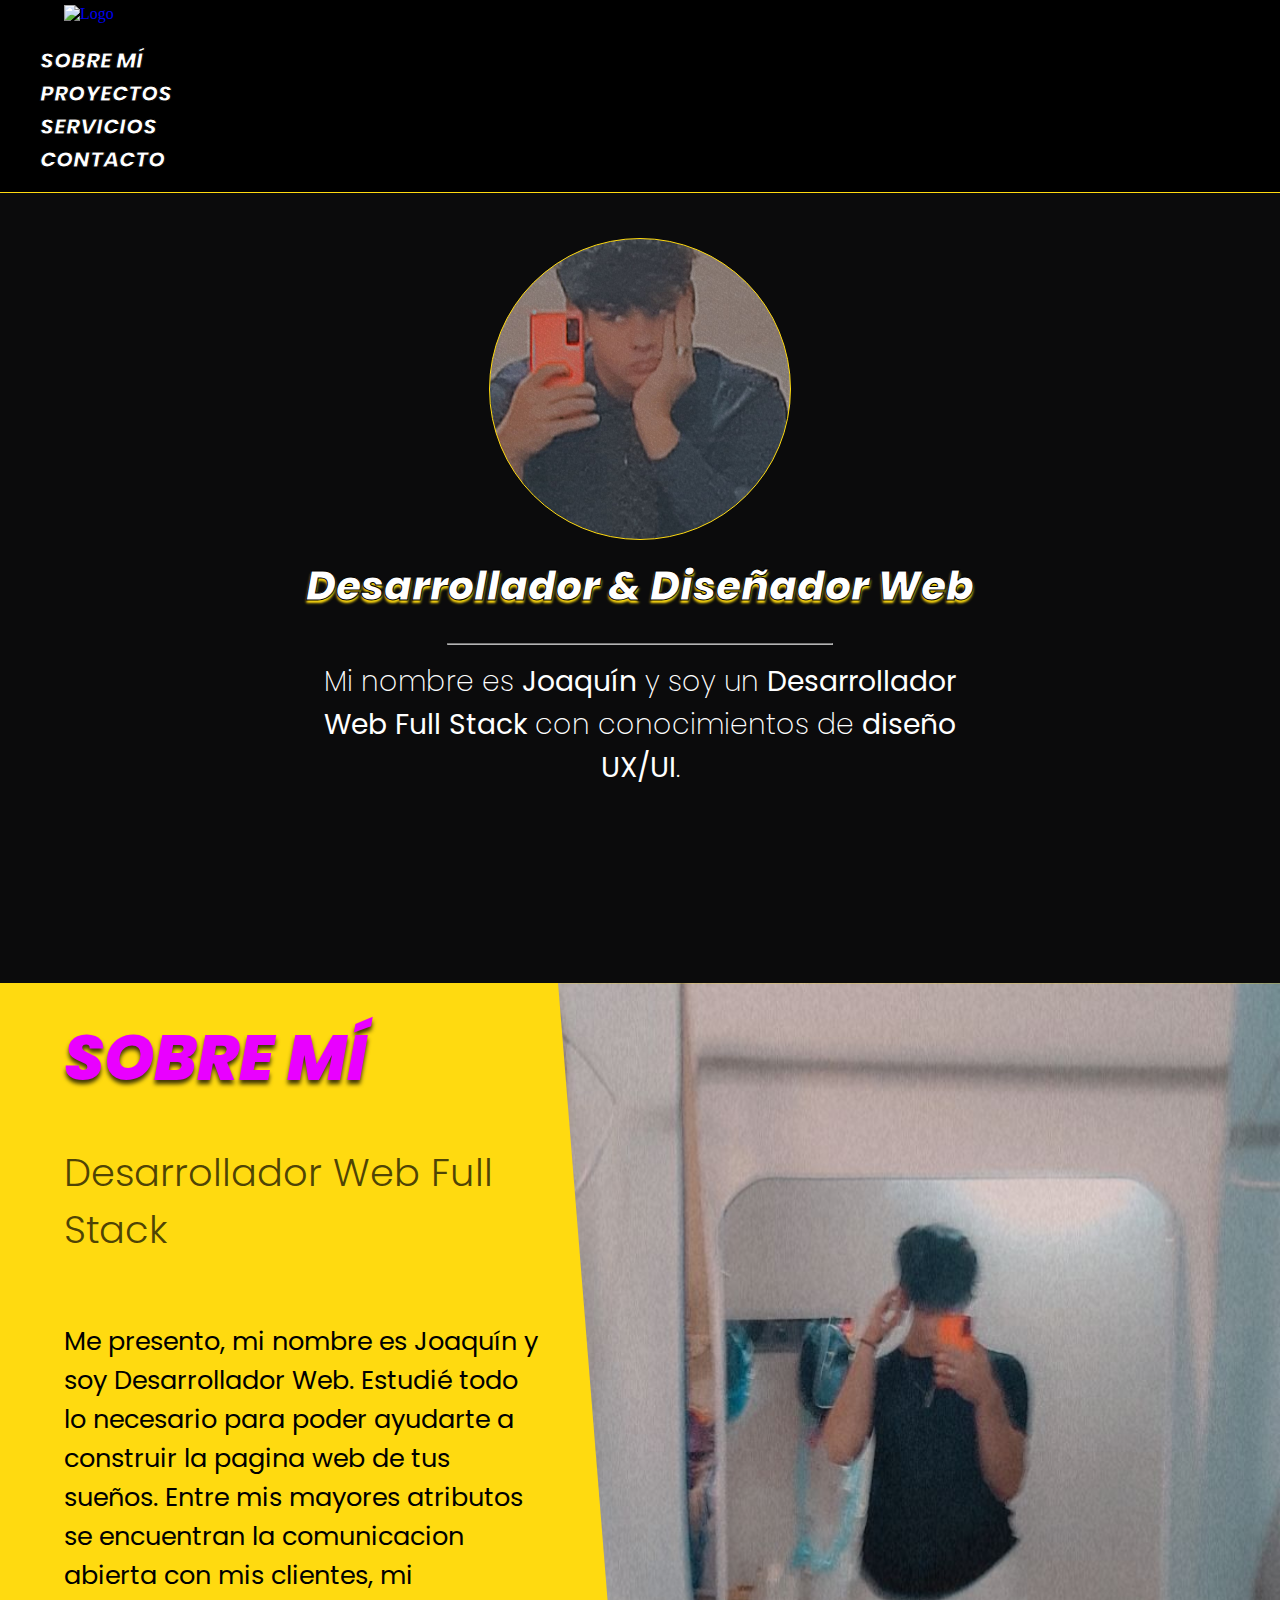
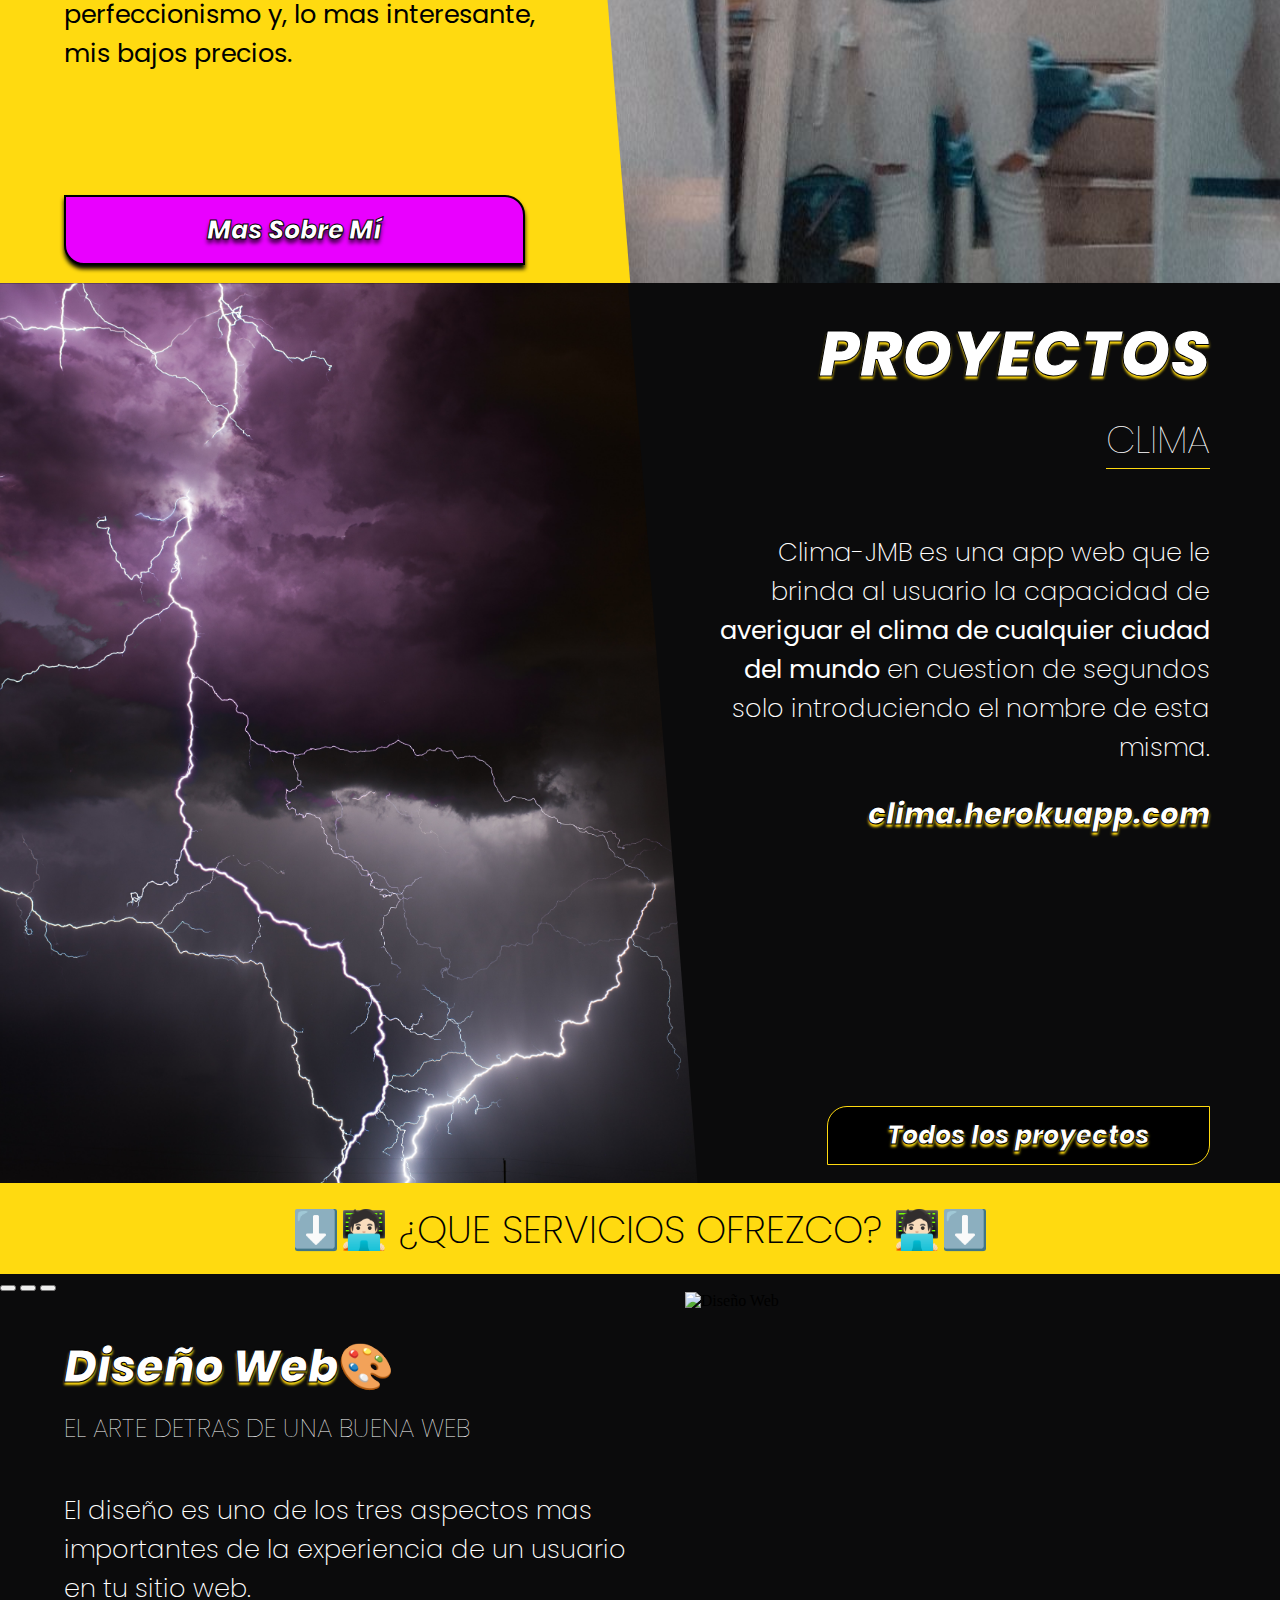
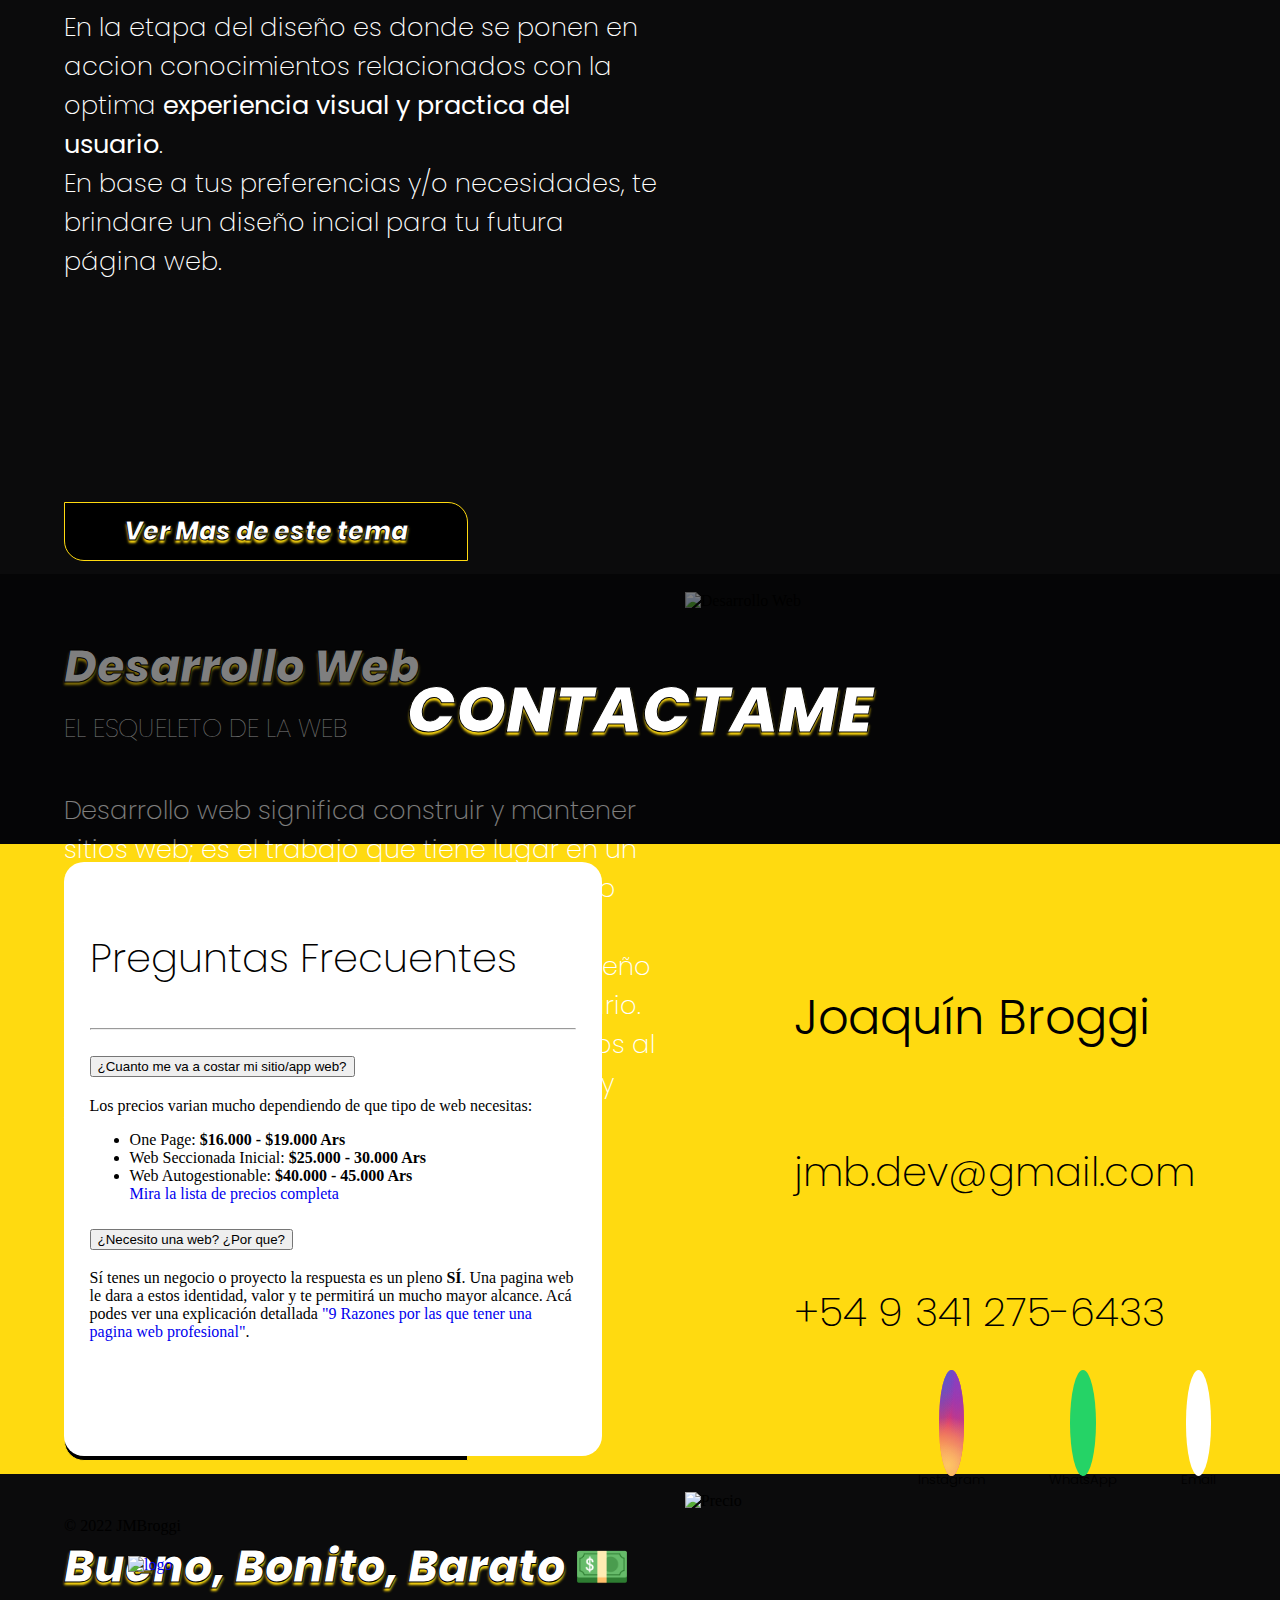
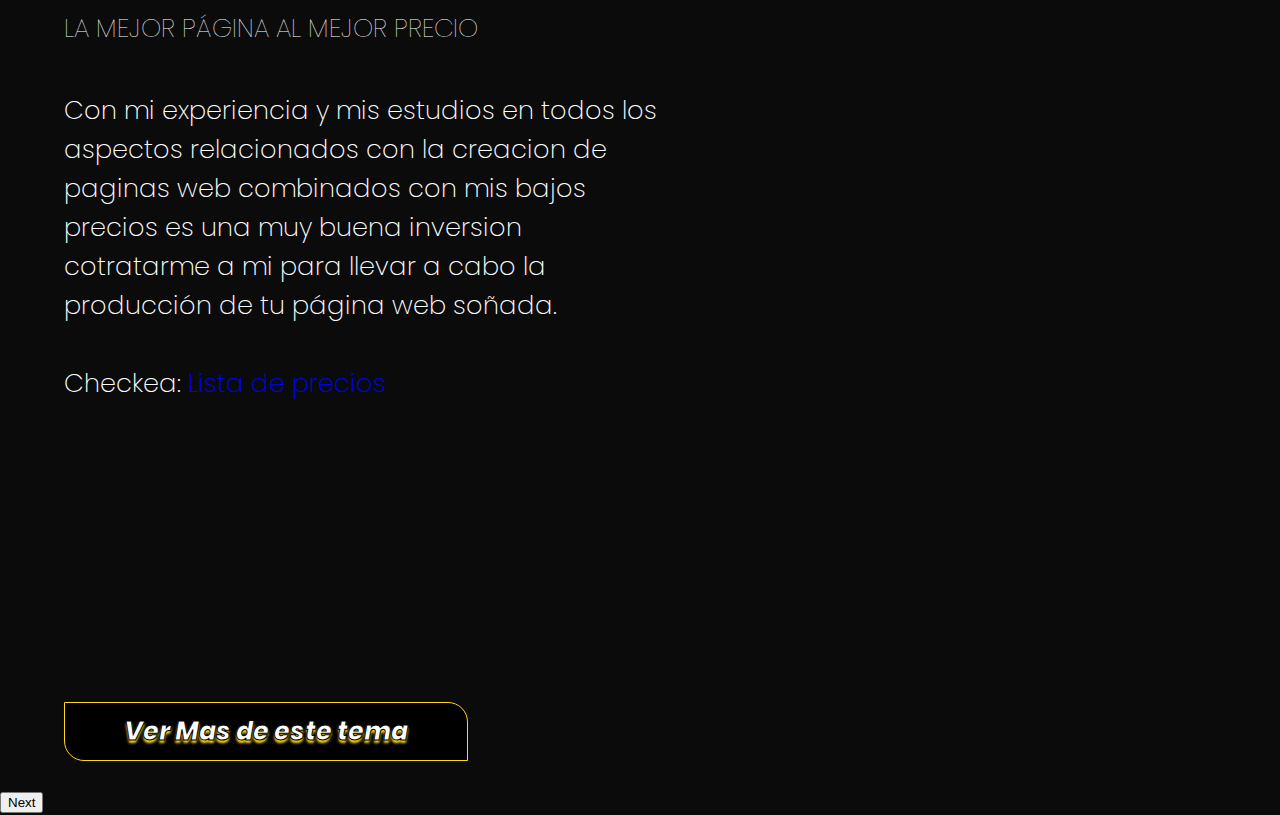
==== index.html @ 6e9c2fb8 "seo optimization" ====
<!DOCTYPE html>
<html lang="en">
  <head>
    <meta charset="UTF-8" />
    
    <meta name="robots" content="index"/>
    <meta name="keywords" content="Desarrollo Web sitios web
    pagina web
    paginas web
    crear pagina web
    diseño de paginas web
    crear sitio web
    creacion de paginas web
    diseño paginas web
    paginas de internet
    paginas para crear paginas web
    desarrollo de paginas web
    crear web
    pagina de internet
    paginas de diseño
    crear pagina
    diseño de sitios web
    pagina web html
    sitios de internet
    un sitio web
    creacion pagina web
    diseño de paginas
    desarrollo paginas web
    sitios para crear paginas web
    crear pagina web html
    un sitio
    el sitio web
    pagina internet
    pagina web y sitio web
    desarrollo de sitios web
    una pagina web
    la pagina web
    crear una pagina web desde cero
    creacion de sitios web
    es un sitio web
    empresas de paginas web
    crear pagina web online
    diseños para paginas web
    crear pagina html
    una pagina web es
    sitio de web
    crear pagina de internet
    internet y sitios web
    diseño sitio web
    paginas web para empresas
    los sitios web
    paginas en html
    un sitio web es
    web pagina
    paginas internet
    paginas de web
    creación pagina web
    empresas paginas web
    desarrollo de una pagina web
    pagina web desde cero
    paginas web online
    paginas web de diseño
    diseños para paginas
    html de una pagina web
    paginas para diseñadores
    desarrollo sitios web
    empresas de creacion de paginas web
    sitios web de internet
    paginas de html
    creacion de paginas web html
    sitios de web
    creacion de web
    pagina web html y css
    empresas de diseño de paginas web
    diseño y desarrollo de paginas web
    paginas para diseñar paginas web
    pagina y sitio web
    su sitio web
    html para paginas web
    paginas web de marketing digital
    marketing pagina web
    aplicaciones para crear páginas web
    marketing digital pagina web
    pagina web marketing digital
    pagina web marketing
    diseño de paginas web y marketing digital
    paginas web de marketing
    paginas landing page
    paginas marketing digital
    crear pagina web html y css
    diseñar pagina web desde cero
    pagina responsive css
    paginas web marketing digital
    marketing digital paginas web
    formulario para pagina web
    paginas web marketing
    crear una pagina web en html y css desde cero
    formulario en pagina web
    marketing para paginas web
    pagina web de marketing digital
    crear pagina web desde 0
    paginas web css
    paginas web con css
    sitio web en html
    sitio web desde cero
    paginas web en html y css">
    <meta http-equiv="X-UA-Compatible" content="IE=edge" />
    <meta name="viewport" content="width=device-width, initial-scale=1.0" />
    <meta property="og:title" content="JMBroggi - Desarrollador y Diseñador Web"/>
    <meta property="og:description" content="Desarrollador y diseñador web. Paginas web de alta calidad a precios bajos."/>
    <meta name="description" content="Desarrollador y diseñador web. Paginas web de alta calidad a precios bajos."/>
    <meta name="author" content="Joaquín Broggi" />
    <meta name="theme-color" content="#000">
    <link
      href="https://cdn.jsdelivr.net/npm/bootstrap@5.0.2/dist/css/bootstrap.min.css"
      rel="stylesheet"
      integrity="sha384-EVSTQN3/azprG1Anm3QDgpJLIm9Nao0Yz1ztcQTwFspd3yD65VohhpuuCOmLASjC"
      crossorigin="anonymous"
    />
    <link rel="stylesheet" href="css/sobreMiflex.css" />
    <link rel="stylesheet" href="css/animaciones.css" />
    <link rel="preconnect" href="https://fonts.googleapis.com" />
    <link rel="preconnect" href="https://fonts.gstatic.com" crossorigin />
    <link
      href="https://fonts.googleapis.com/css2?family=Poppins:ital,wght@0,100;0,200;0,300;0,400;0,500;0,600;0,700;0,800;0,900;1,100;1,200;1,300;1,400;1,500;1,600;1,700;1,800;1,900&display=swap"
      rel="stylesheet"
    />
    <script
      src="https://kit.fontawesome.com/8d1318581d.js"
      crossorigin="anonymous"
    ></script>
    <title>JMBroggi - Desarrollo Web</title>
  </head>
  <body>
    <header class="desktop">
      <nav class="navbar navbar-expand-lg navbar-dark">
        <div class="container-fluid">
          <a class="" href="#"
            ><img src="img/text131.png" alt="Logo" class="logo" title="logo"
          /></a>
         
          <button class="navbar-btn mobile" type="button" data-bs-toggle="collapse" data-bs-target="#navbarNav" aria-controls="navbarNav" aria-expanded="false" aria-label="Toggle navigation">
            <i class="fa-solid fa-bars"></i>
          </button>
          <div class="collapse navbar-collapse" id="navbarNav">
            <ul class="navbar-nav me-5 mb-2 mb-lg-0 ms-auto">
              <li class="nav-item">
                <a class="nav-linkk actived me-4 sobreMi" aria-current="page" href="#"
                  >SOBRE MÍ</a
                >
              </li>
              <li class="nav-item">
                <a class="nav-linkk me-4 proyectos" aria-current="page" href="#"
                  >PROYECTOS</a
                >
              </li>
              <li class="nav-item">
                <a class="nav-linkk me-4 servicios" aria-current="page" href="#"
                  >SERVICIOS</a
                >
              </li>

              <li class="nav-item">
                <a class="nav-linkk contacto" aria-current="page" href="#">CONTACTO</a>
              </li>
            </ul>
          </div>
        </div>
      </nav>
    </header>


<!-- desktop binevenida -->
    <div class="bienvenida slide-in-blurred-bottom">
      <br /><br />
      <div class="foto"></div>

      <h1 class="h1">Desarrollador & Diseñador Web</h1>
      <hr class="lineaMedio" />

      <h3 class="subH1 h3">
        Mi nombre es <b>Joaquín</b> y soy un
        <b>Desarrollador Web Full Stack</b> con conocimientos de
        <b>diseño UX/UI</b>.
      </h3>
    </div>


    <!-- desktop sobre mi -->
    <div class="flex-container-1 desktop" id="sobreMi">
      <div class="txt">
        <h2 class="h1-b">SOBRE MÍ</h2>
        <h3 class="h3-b">Desarrollador Web Full Stack</h3>
        <p class="p-b">
          Me presento, mi nombre es Joaquín y soy Desarrollador Web. Estudié
          todo lo necesario para poder ayudarte a construir la pagina web de tus sueños. Entre mis mayores atributos se encuentran la comunicacion abierta con mis clientes, mi perfeccionismo y, lo mas interesante, mis
          bajos precios.
        </p>
        <br />
        <a href="https://www.instagram.com/p/Cg0atvpMXXlkr29cdZKlbWo1XlgBW55D_OvhP80/?hl=es" class="btn-a blink-1">Mas Sobre Mí</a>
      </div>
      <div class="recImg"></div>
    </div>


    <!-- mobile sobre mi -->
   <div class="main-flex-1-m sobreMi">
    <div class="flex-container-1-m mobile">
      
      <div class="texto">
        <h2 class="h1-b">SOBRE MÍ</h2>
      <h3 class="h3-b">Desarrollador Web Full Stack</h3>
      <p class="p-b-m">
        Me presento, mi nombre es Joaquin y soy Desarrollador Web. Estudié
        todo lo necesario para poder ayudarte a construir la pagina web de tus
        sueños. Entre mis mayores atributos se encuentran la comunicacion
        abierta con mis clientes, mi perfeccionismo y, lo mas interesante, mis bajos precios.
      </p>
      

      
      </div>
      <div class="cualidades-mobile">
        <div class="gift">
          <i class="fa-solid fa-trophy gift-icon"></i>
          <h5  class="h5-gift">ALTA <br> CALIDAD</h5>
        </div>
        <div class="gift">
          <i class="fa-solid fa-user-group gift-icon"></i>
          <h5  class="h5-gift">COMUNICACIÓN <br> ABIERTA</h5>
        </div>
        <div class="gift">
          <i class="fa-solid fa-dollar-sign gift-icon"></i>
          <h5 class="h5-gift">BAJOS <br> PRECIOS</h5>
        </div>
      
      </div>
      <br>
      <div class="flex-btn">
        <a href="https://www.instagram.com/p/Cg0atvpMXXlkr29cdZKlbWo1XlgBW55D_OvhP80/?hl=es" class="sobreMi-btn">VER MÁS</a>
      </div>
    
  </div>
   </div>

<!-- desktop proyectos -->
    <div class="flex-container-2" id="proyectos">
      <div class="recImg-2"></div>
      <div class="txt3">
        <h2 class="h1-c">PROYECTOS</h2>
        <h3 class="h3-c">CLIMA</h3>
        <p class="p-c">
          Clima-JMB es una app web que le brinda al usuario la capacidad de <b>averiguar el clima de cualquier ciudad del mundo</b> en cuestion de segundos solo introduciendo el nombre de esta misma.
         
        </p>
        <a class="linkProyectos" href="https://clima-jmb.herokuapp.com/"
          >clima.herokuapp.com</a
        >
        <br />

        <a href="https://www.instagram.com/stories/highlights/17985497398502616/?hl=es" class="btn-b"
          >Todos los proyectos</a
        >
        
      </div>
    </div>


    <!-- mobile proyectos -->
<div class="main-flex-1-m mobile proyectos">
  <div
      id="carouselExampleCaptions"
      class="carousel slide"
      data-bs-ride="carousel"
    >
      
      <div class="carousel-inner">
        <!-- santi -->
        <div class="carousel-item active" data-bs-interval="10000">
           <div class="santi">
            <div class="flex-container-2-m mobile">
      
              <div class="texto">
                <h2 class="h1-b">PROYECTOS</h2>
              <h3 class="h3-b">SAANTI</h3>
              <p class="p-b-m">
                SAANTI es un artista rosarino que recientemente lanzó su primer tema propio. Diseñé su pagina de manera que el pueda llegar a mas personas con el gran abanico de posibilidades que una web tiene para ofrecer.
                <br>
                En esta web app podrás visualizar todas las canciones de Saanti, descargarlas y escucharlas en sus respectivas plataformas.
                <br>
                Además es posible contactar a Saanti.
                <br>
                Este proyecto demuestra solidos conocimientos en: HTML, CSS, JavaScript, EJS, Diseño Web
                
              </p>
             
       
              
              </div>
              <a class="linkProyectoss" href="https://saanti.herokuapp.com"
              >saanti.com</a
            >
            
            
          </div>
           </div>
        </div>
<!-- clima -->
        <div class="carousel-item" data-bs-interval="10000">
          <div class="clima">
            <div class="flex-container-2-m mobile">
      
              <div class="texto">
                <h2 class="h1-b">PROYECTOS</h2>
              <h3 class="h3-b">CLIMA</h3>
              <p class="p-b-m">
               Clima-JMB es una app web que le brinda al usuario la capacidad de averiguar el clima de cualquier ciudad del mundo en segundos solo introduciendo el nombre de esta misma
               <br>
               Junto con el clima actual de la ciudad typeada tambien se mostraran estos datos: 
               <ul>
                <li class="lii">Temperatura</li>
                <li class="lii">Humedad</li>
                <li class="lii">Sensación Termica</li>
                <li class="lii">Emojis descriptivos del estado del clima</li>
                <li class="lii">Imagenes acorde al tiempo</li>
               </ul>
              </p>
              
              
              
              </div>
              <a class="linkProyectoss" href="https://clima-jmb.herokuapp.com/"
              >clima-jmb.com</a
            >
            
            
          </div>
           </div>
        </div>
        <!-- L + J -->
        <div class="carousel-item" data-bs-interval="10000">
          <div class="cd">
            <div class="flex-container-2-m mobile">
      
              <div class="texto">
                <h2 class="h1-b">PROYECTOS</h2>
              <h3 class="h3-b">L + J</h3>
              <p class="p-b-m">
                Este proyecto es un <b>album digital</b>.
                <br>
                Cuenta con 19 canciones a las cuales se puede acceder mediante un QR de Spotify o un link directo hacia la respectiva canción.
                <br>
                A su vez esta página es accesible mediante un codigo QR impreso en la cubierta del album fisico.
                <br>
                Esta web es <b>Responsiva</b> lo cual significa que esta preparada para ser renderizada en todos los tamaños de pantallas.
                <br>
                Este proyecto demuestra solidos conocimientos en:
                <b>HTML</b>, <b>CSS</b>, <b>Diseño Web</b>, <b>Bootstrap</b>.
              </p>
              
       
              
              </div>
              
              <a class="linkProyectoss" href="https://albumlj.netlify.app/"
              >albumlj.app</a
            >
            
          </div>
           </div>
        </div>
        <!-- Agua -->
        <div class="carousel-item" data-bs-interval="10000">
          <div class="agua">
            <div class="flex-container-2-m mobile">
      
              <div class="texto">
                <h2 class="h1-b">PROYECTOS</h2>
              <h3 class="h3-b">MEDIDOR DE AGUA DIARIO</h3>
              <p class="p-b-m">
                Aplicación web capaz de mantener un registro de los mililitros consumidos durante el día y avisarte cuando llegues a la meta de 2.8l.
                <br>
                <br>
                Esta web guarda tus estadisticas de consumo de agua y tiene la capacidad de reiniciar el contador
                <br>
                <br>
                Además una vez que se consigue la meta de los 2.8 litros la aplicacion muestra una animación.
                <br>
                Para este proyecto se usó: JavaScript, Css, Html, LocalStorage.
              </p>
              
       
              
              </div>
              
              <a class="linkProyectoss" href="https://aguajmb.netlify.app"
              >aguajmb.app</a
            >
            
          </div>
           </div>
        </div>
      </div>

     
        
        <span class="visually-hidden">Next</span>
      </button>
    </div>
</div>

<div class="habilidadesH2Cont">
  <h2 class="mobile habilidadesH2">
    ¿QUE SERVICIOS OFREZCO?
  </h2>
</div>
<!-- mobile habilidades -->
<div class="main-flex-1-m mobile">
  <div
      id="carouselExampleCaptions"
      class="carousel slide carousel-100"
      data-bs-ride="carousel"
    >
      
      <div class="carousel-inner">
        <div class="carousel-item active" data-bs-interval="13000">
           <div class="desarrollo">
            <div class="flex-container-2-m mobile habilidadd">
      
              <div class="texto">
                <h2 class="h1-b">Desarrollo Web <i class="fa-solid fa-code"></i></h2>
              <h3 class="h3-b">El esqueleto de la pagina</h3>
              <p class="p-b-m">
                El diseño es uno de los tres aspectos mas importantes de la experiencia de un usuario en tu sitio web.
                En base a tus preferencias y/o necesidades, te brindare un diseño incial para tu futura página web.
              </p>
              
        
              
              </div>
              <div class="habilidades-web">
                <h3 class="h3-habilidades">PRINCIPALES HABILIDADES EN <b>DESARROLLO WEB:</b></h3>
                <div class="flex-habilidades-web">
                  <div class="elemento-habilidad">
                    <i class="fa-brands fa-html5 icon-hab"></i>
                    <h5 class="h5-hab">HTML</h5>
                  </div>
                  <div class="elemento-habilidad">
                    <i class="fa-brands fa-css3-alt icon-hab"></i>
                    <h5 class="h5-hab">CSS</h5>
                  </div>
                  <div class="elemento-habilidad">
                    <i class="fa-brands fa-js-square icon-hab"></i>
                    <h5 class="h5-hab">JS</h5>
                  </div>
                  <div class="elemento-habilidad">
                    <i class="fa-brands fa-react icon-hab"></i>
                    <h5 class="h5-hab">React</h5>
                  </div>
                  
                  <div class="elemento-habilidad">
                    <i class="fa-brands fa-node-js icon-hab"></i>
                    <h5 class="h5-hab">Node</h5>
                  </div>
                </div>
              
              </div>
            
            
          </div>
           </div>
        </div>
        
        <div class="carousel-item" data-bs-interval="13000">
          <div class="diseño">
           <div class="flex-container-2-m mobile habilidadd">
     
             <div class="texto">
               <h2 class="h1-b">Diseño Web 🎨</h2>
             <h3 class="h3-b">El esqueleto de la pagina</h3>
             <p class="p-b-m">
               El diseño es uno de los tres aspectos mas importantes de la experiencia de un usuario en tu sitio web.
               En base a tus preferencias y/o necesidades, te brindare un diseño incial para tu futura página web.
             </p>
             
       
             
             </div>
             <div class="flex-btn">
              <a href="https://rockcontent.com/es/blog/diseno-web/" class="sobreMi-btn">VER MÁS</a>
            </div>
           
           
         </div>
          </div>
       </div>

       <div class="carousel-item" data-bs-interval="13000">
        <div class="comunicacion">
         <div class="flex-container-2-m mobile habilidadd">
   
           <div class="texto">
             <h2 class="h1-b">Bueno, Bonito, Barato 💵</h2>
           <h3 class="h3-b">El esqueleto de la pagina</h3>
           <p class="p-b-m">
            Con mi experiencia y mis estudios en todos los aspectos relacionados con la creacion de paginas web combinados con mis bajos precios termina siendo una muy buena inversion cotratarme para llevar a cabo tu página web.
            <br>
          
            
            Checkea: <a href="https://www.instagram.com/s/aGlnaGxpZ2h0OjE3OTU0Mjc5NzkxODcxNzY3?story_media_id=2896869190141339069_51993979392&igshid=MDJmNzVkMjY=">Lista de precios</a>
           </p>
           
     
           
           </div>
           
            <div class="flex-btn">
              <a href="https://www.instagram.com/s/aGlnaGxpZ2h0OjE3OTU0Mjc5NzkxODcxNzY3?story_media_id=2896869190141339069_51993979392&igshid=MDJmNzVkMjY=" class="sobreMi-btn">VER MÁS</a>
            </div>
             
           
         
         
       </div>
        </div>
     </div>
      </div>

     
        
        <span class="visually-hidden">Next</span>
      </button>
    </div>
</div>


<!-- desktop habilidades title -->
    <div class="flex-container-4" id="flex-container-4">
      <h3 class="h3-e">⬇️🧑🏻‍💻 ¿QUE SERVICIOS OFREZCO? 🧑🏻‍💻⬇️</h3>
    </div>


<!-- desktop habiliades -->
    <div
      id="carouselExampleCaptions2"
      class="carousel slide desktop"
      data-bs-ride="carousel">
      <div class="carousel-indicators">
        <button
          type="button"
          data-bs-target="#carouselExampleCaptions2"
          data-bs-slide-to="0"
          class="active"
          aria-current="true"
          aria-label="Slide 1"
        ></button>
        <button
          type="button"
          data-bs-target="#carouselExampleCaptions2"
          data-bs-slide-to="1"
          aria-label="Slide 2"
        ></button>
        <button
          type="button"
          data-bs-target="#carouselExampleCaptions2"
          data-bs-slide-to="2"
          aria-label="Slide 3"
        ></button>
      </div>
      <div class="carousel-inner">
        <div class="carousel-item active" data-bs-interval="10000">
          <div class="flex-container-3">
            <div class="txt-d">
              <h2 class="h2-d">Diseño Web<i class="icono">🎨</i></h2>
              <h3 class="h3-d">EL ARTE DETRAS DE UNA BUENA WEB</h3>
              <p class="p-d">
                El diseño es uno de los tres aspectos mas importantes de la
                experiencia de un usuario en tu sitio web.
                <br />
               
                En la etapa del diseño es donde se ponen en accion conocimientos relacionados con la optima <b>experiencia visual y practica del usuario</b>.
                <br>
                
                En base a tus preferencias y/o necesidades, te brindare un
                diseño incial para tu futura página web.
              </p>
              <a href="https://rockcontent.com/es/blog/diseno-web/" class="link-d">Ver Mas de este tema</a>
            </div>
            <img src="img/diseño-web.jpg" class="img-d" alt="Diseño Web" title="Diseño Web"/>
          </div>
        </div>
        <div class="carousel-item" data-bs-interval="10000">
          <div class="flex-container-3">
            <div class="txt-d">
              <h2 class="h2-d">
                Desarrollo Web <i class="fa-solid fa-code"></i>
              </h2>
              <h3 class="h3-d">EL ESQUELETO DE LA WEB</h3>
              <p class="p-d">
                Desarrollo web significa construir y mantener sitios web; es el trabajo que tiene lugar en un segundo plano y que permite que una web tenga una apariencia impecable, un funcionamiento rápido y un buen desempeño para permitir la mejor experiencia de usuario. 
                Los conocimientos y habilidades vinculados al desarrollo web son los más demandados y también los mejor pagados. 
              </p>
              <a href="https://www.instagram.com/p/CgzWOF-OOXTsFcIQURlMtHJEyWiaSFm9-_6MVU0/?hl=es" class="link-d">Ver Mas de este tema</a>
            </div>
            <img src="img/desarrollo-web.jpg" class="img-d" alt="Desarrollo Web" title="Desarrollo Web"/>
          </div>
        </div>
        <div class="carousel-item" data-bs-interval="10000">
          <div class="flex-container-3">
            <div class="txt-d">
              <h2 class="h2-d">
                Bueno, Bonito, Barato <i class="icono">💵</i>
              </h2>
              <h3 class="h3-d">LA MEJOR PÁGINA AL MEJOR PRECIO</h3>
              <p class="p-d">
               Con mi experiencia y mis estudios en todos los aspectos relacionados con la creacion de paginas web combinados con mis bajos precios es una muy buena inversion cotratarme a mi para llevar a cabo la producción de tu página web soñada.
               <br>
               <br>
               Checkea: <a href="https://www.instagram.com/s/aGlnaGxpZ2h0OjE3OTU0Mjc5NzkxODcxNzY3?story_media_id=2896869190141339069_51993979392&igshid=MDJmNzVkMjY=">Lista de precios</a>
              </p>
              <a href="https://www.instagram.com/s/aGlnaGxpZ2h0OjE3OTU0Mjc5NzkxODcxNzY3?story_media_id=2896869190141339069_51993979392&igshid=MDJmNzVkMjY=" class="link-d">Ver Mas de este tema</a>
            </div>
            <img src="img/20-usd.jpg" class="img-d" alt="Precio" title="Precio"/>
          </div>
        </div>
      </div>

      <button
        class="carousel-control-next"
        type="button"
        data-bs-target="#carouselExampleCaptions2"
        data-bs-slide="next"
      >
        <span class="carousel-control-next-icon" aria-hidden="true"></span>
        <span class="visually-hidden">Next</span>
      </button>
    </div>


    <!-- desktop contacto -->
    <div class="contacteiro desktop" id="contacto">
      <div class="contactame">
       <div class="contactame-rec">
        <h2 class="contactame-titulo">CONTACTAME</h2>
       </div>
      </div>
      <div class="flex-container-5">
        <div class="faq">
          <h3 class="contacto-h3">Preguntas Frecuentes</h3>
          <hr>
          <div class="accordion accordion-flush" id="accordionFlushExample">
            <div class="accordion-item">
              <h2 class="accordion-header" id="flush-headingOne">
                <button class="accordion-button collapsed" type="button" data-bs-toggle="collapse" data-bs-target="#flush-collapseOne" aria-expanded="false" aria-controls="flush-collapseOne">
                  ¿Cuanto me va a costar mi sitio/app web?
                </button>
              </h2>
              <div id="flush-collapseOne" class="accordion-collapse collapse" aria-labelledby="flush-headingOne" data-bs-parent="#accordionFlushExample">
                <div class="accordion-body">Los precios varian mucho dependiendo de que tipo de web necesitas:
                  <ul>
                    <li>One Page: <b>$16.000 - $19.000 Ars</b></li>
                    <li>Web Seccionada Inicial: <b>$25.000 - 30.000 Ars</b></li>
                    <li>Web Autogestionable: <b>$40.000 - 45.000 Ars</b></li>
                    
                    <a href="https://www.instagram.com/stories/highlights/17954279791871767/?hl=es">Mira la lista de precios completa</a>
                  </ul>
                </div>
              </div>
            </div>
            <div class="accordion-item">
              <h2 class="accordion-header" id="flush-headingTwo">
                <button class="accordion-button collapsed" type="button" data-bs-toggle="collapse" data-bs-target="#flush-collapseTwo" aria-expanded="false" aria-controls="flush-collapseTwo">
                  ¿Necesito una web? ¿Por que?
                </button>
              </h2>
              <div id="flush-collapseTwo" class="accordion-collapse collapse" aria-labelledby="flush-headingTwo" data-bs-parent="#accordionFlushExample">
                <div class="accordion-body">Sí tenes un negocio o proyecto la respuesta es un pleno <b>SÍ</b>. Una pagina web le dara a estos identidad, valor y te permitirá un mucho mayor alcance. Acá podes ver una explicación detallada <a href="https://dircomfidencial.com/internet/9-razones-por-las-que-tener-una-pagina-web-profesional-20180417-1818/#:~:text=Un%20sitio%20web%20es%20una,blog%20dentro%20del%20sitio%20web.">"9 Razones por las que tener una pagina web profesional"</a>. </div>
              </div>
            </div>
           
          </div>
        </div>
        <div class="info-contacto">
          <h3 class="contacto-titulo">Joaquín Broggi</h3>
          <h3 class="contacto-h3">jmb.dev@gmail.com</h3>
          <h3 class="contacto-h3">+54 9 341 275-6433</h3>
  
          <div class="mediosContacto">
            <div class="flex-container-red">
              <a href="https://www.instagram.com/jmbroggi.dev/?hl=es"
                ><i class="fa-brands fa-instagram social instagramLogo"></i>
                <h5>Instagram</h5>
              </a>
            </div>
            <div class="flex-container-red">
              <a href="https://wa.me/3412756433">
                <i class="fa-brands fa-whatsapp social telegramLogo"></i>
                <h5>WhatsApp</h5>
              </a>
            </div>
            
            <div class="flex-container-red">
              <a href="mailto:joaquinmbroggi@gmail.com">
                <i class="fa-solid fa-envelope social emailLogo"></i>
                <h5>Email</h5>
              </a>
            </div>
            
          </div>
  
        </div>
      </div>
    </div>
    


    <!-- footer -->
    <div class="footer-div">
      <footer
        class="d-flex flex-wrap justify-content-between align-items-center py-3"
      >
        <p class="col-md-4 mb-0 text-muted">© 2022 JMBroggi</p>

        <a
          href="/"
          class="col-md-4 d-flex align-items-center justify-content-center mb-3 mb-md-0 me-md-auto link-dark text-decoration-none"
        >
          <img src="img/text131.png" alt="logo" class="logo" title="logo"/>
        </a>

        
      </footer>
    </div>

    <script src="../js/index.js"></script>
    <script
      src="https://cdn.jsdelivr.net/npm/bootstrap@5.0.2/dist/js/bootstrap.bundle.min.js"
      integrity="sha384-MrcW6ZMFYlzcLA8Nl+NtUVF0sA7MsXsP1UyJoMp4YLEuNSfAP+JcXn/tWtIaxVXM"
      crossorigin="anonymous"
    ></script>
  </body>
</html>
---- css/sobreMiflex.css ----
::selection {
  background: #e3c101;
  border: 1px solid black;
  color: #000;
  padding: 10px;
}

body {
  background-color: #0b0b0c;
}
html {
  scroll-snap-type: y mandatory;
  scroll-behavior: smooth;
}
header {
  scroll-snap-align: start;
}
nav {
  background-color: black;
  border-bottom: 1px solid #ffda10;
}
.bienvenida {
  margin: 1vh 0;
  height: 85.8vh;
  scroll-snap-align: start;
}

.nav-linkk {
  text-decoration: none;
  font-family: "Poppins", sans-serif;
  font-weight: 800;
  font-style: italic;
  -webkit-text-stroke: 1px #000;
  color: white;
  font-size: 1.7vw;
  transition: 0.15s;
}
.nav-linkk:hover {
  text-decoration: none;
  font-family: "Poppins", sans-serif;
  font-weight: 800;
  font-style: italic;
  -webkit-text-stroke: 1px #000;
  text-shadow: 0px 2.5px 2.5px #ffda10;
  font-size: 1.7vw;
  color: white;
}
.logo {
  width: 13vw;
  /* height: 5vh; */
  padding: 5px 0;
  margin-left: 5vw;
}
.foto {
  width: 300px;
  height: 300px;
  border-radius: 50%;
  border: 1.5px solid #ffda10;
  background-image: url("../img/joaco.jpeg");
  background-position: center;
  background-size: cover;
  margin: 0 auto;
}
.h1 {
  font-family: "Poppins", sans-serif;
  font-weight: 800;
  font-style: italic;
  -webkit-text-stroke: 1px #000;
  text-shadow: 0px 2.5px 2.5px #ffda10;
  text-align: center;
  color: white;
  margin-top: 15px;
  font-size: 3.2vw;
}
.lineaMedio {
  clear: both;
  color: #ffda10;
  margin: 0 auto;
  width: 30%;
  opacity: 0.75;
}
.h3 {
  color: white;
  text-align: center;
  font-family: "Poppins";
  font-style: normal;
  font-weight: 200;
  margin: 0 auto;
  width: 50%;
  margin-top: 15px;
  font-size: 2.2vw;
}

body {
  /* background-color: #FFDA10; */
  margin: 0 0;
}
body::-webkit-scrollbar {
  width: 10px;
}

body::-webkit-scrollbar-track {
  box-shadow: inset 0 0 1px rgba(0, 0, 0, 0.3);
}

body::-webkit-scrollbar-thumb {
  background-color: #ffda10;
  /* outline: 1px solid #E900FF; */
  /* border-radius: 10px; */
}
nav {
  background-color: black;
  border-bottom: 1px solid #ffda10;
}


.nav-linkk {
  text-decoration: none;
  font-family: "Poppins", sans-serif;
  font-weight: 800;
  font-style: italic;
  -webkit-text-stroke: 1px #000;
  color: white;
  font-size: 1.7vw;
  transition: 0.15s;
}
.nav-linkk:hover {
  text-decoration: none;
  font-family: "Poppins", sans-serif;
  font-weight: 800;
  font-style: italic;
  -webkit-text-stroke: 1px #000;
  text-shadow: 0px 2.5px 2.5px #ffda10;
  font-size: 1.7vw;
  color: white;
}
.logo {
  width: 13vw;
  height: 5vw;
  padding: 5px 0;
}
.flex-container-1 {
  display: flex;
  height: 100vh;
  background-color: #ffda10;
  scroll-snap-align: start;
}
.recImg {
  /* transform: skew(-10deg); */

  clip-path: polygon(0 0, 100% 0, 100% 100%, 10% 100%);

  background-image: url("../img/sobremi.jpeg");
  background-position: left;

  background-repeat: no-repeat;

  background-size: cover;
  height: 100%;
  width: 60vw;
}
.txt {
  margin-left: 5vw;
  margin-right: 1vw;
  width: 40vw;
  height: 100vh;
  
  display: flex;
  flex-direction: column;
  align-items: flex-start;
}
.h1-b {
  font-family: "Poppins", sans-serif;
  font-weight: 800;
  font-style: italic;
  text-shadow: 0px 4px 4px rgba(0, 0, 0, 0.75);
  margin-bottom: 0;
  color: #e900ff;
  font-size: 5rem;
  margin-top: 3vh;
}
.h3-b {
  font-family: "Poppins", sans-serif;
  font-weight: 300;
  color: rgba(0, 0, 0, 0.7);
  font-size: 3rem;
}
.p-b {
  font-family: "Poppins", sans-serif;
  font-weight: 400;
  font-size: 2rem;
}
.btn-a {
  -webkit-text-stroke: 1px #000;
  background: #e900ff;
  border: 2px solid #000000;
  box-shadow: 0px 4px 4px #000000;
  border-radius: 0px 20px;
  padding: 1.5vh 11vw;
  font-family: "Poppins";
  font-style: italic;
  font-weight: 800;
  margin-top: auto;
  margin-bottom: 2vh;
  text-decoration: none;
  align-self: flex-start;
  font-size: 2vw;
  text-shadow: 0px 4px 4px rgba(0, 0, 0, 0.75);
  transition: 0.3s;
  color: white;
}
.btn-a:hover {
  color: white;
  background-color: #000;
  text-shadow: 0px 2.5px 2.5px #ffda10;
  -webkit-text-stroke: 1px #000;
}
a {
  text-decoration: none;
}

.flex-container-2 {
  display: flex;
  height: 100vh;
  background-color: #0b0b0c;
  border-bottom: 1px solid #ffda10;
  scroll-snap-align: start;
}
.h1-b {
  font-family: "Poppins", sans-serif;
  font-weight: 800;
  font-style: italic;
  text-shadow: 0px 4px 4px rgba(0, 0, 0, 0.75);
  margin-bottom: 0;
  color: #e900ff;
  font-size: 5vw;
  margin-top: 3vh;
}
.h3-b {
  font-family: "Poppins", sans-serif;
  font-weight: 300;
  color: rgba(0, 0, 0, 0.7);
  font-size: 3vw;
}
.p-b {
  font-family: "Poppins", sans-serif;
  font-weight: 400;
  font-size: 2vw;
}

.recImg-2 {
  /* transform: skew(-10deg); */

  clip-path: polygon(0 0, 90% 0, 100% 100%, 0 100%);

  background-image: url("../img/clima.jpg");
  background-position: center;

  background-repeat: no-repeat;

  background-size: cover;
  height: 100%;
  width: 54.5vw;
}
.txt2 {
  width: 30vw;
  margin-left: 1vw;
  /* margin-right: 1vw; */
  height: 100vh;
}
.txt3 {
  width: 40vw;
  /* margin-left: 0.5vw; */
  /* margin-right: 1vw; */
  height: 100vh;
  text-align: end;
  /* margin: 0 2vw; */
  display: flex;
  flex-direction: column;
  align-items: flex-end;
}

.h1-c {
  font-family: "Poppins", sans-serif;
  font-weight: 800;
  font-style: italic;
  -webkit-text-stroke: 1px #000;
  text-shadow: 0px 2.5px 2.5px #ffda10;
  margin-bottom: 0;
  color: white;
  font-size: 5vw;
  margin-top: 2.5vh;
}
.h3-c {
  font-family: "Poppins", sans-serif;
  font-weight: 100;
  color: white;
  font-size: 3vw;
  border-bottom: 1px solid #ffda10;
  margin-top: 10px;
}
.p-c {
  font-family: "Poppins", sans-serif;
  font-weight: 200;
  font-size: 2vw;
  color: white;
}
.linkProyectos {
  font-family: "Poppins", sans-serif;
  font-weight: 800;
  font-style: italic;
  -webkit-text-stroke: 1px #000;
  text-shadow: 0px 2.5px 2.5px #ffda10;
  color: white;
  font-size: 2.3vw;
  transition: 0.3s;
}
.linkProyectos:hover {
  color: #ffda10;
  text-shadow: 0px 2.5px 2.5px white;
  -webkit-text-stroke: 1px #000;
}
.btn-b {
  -webkit-text-stroke: 1px #000;
  align-self: flex-end;

  border-radius: 20px 0px;
  padding: 1vh 4.6vw;
  font-family: "Poppins";
  font-style: italic;
  font-weight: 800;
  margin-top: auto;
  margin-bottom: 2vh;
  text-decoration: none;
  border: 1px solid #ffda10;
  font-size: 2vw;

  transition: 0.3s;
  color: white;
  background-color: #000;
  text-shadow: 0px 2.5px 2.5px #ffda10;
  -webkit-text-stroke: 1px #000;
}
.btn-b:hover {
  color: white;
  background-color: #ffda10;
  text-shadow: 0px 2.5px 2.5px #000;
  -webkit-text-stroke: 1px #000;
}

.carousel {
  height: 100vh;
  
  scroll-snap-align: start;
}
.carousel-item {
  height: 100vh;
}
.flex-container-3 {
  display: flex;
}
.txt-d {
  margin-top: 2.5vh;
  margin-left: 5vw;
  margin-right: 2vw;
  width: 50vw;
  display: flex;
  flex-direction: column;
  height: 100vh;
}
.img-d {
  width: 50vw;
  height: 100vh;
}
.h2-d {
  font-family: "Poppins", sans-serif;
  font-weight: 800;
  font-style: italic;
  -webkit-text-stroke: 1px #000;
  text-shadow: 0px 2.5px 2.5px #ffda10;
  margin-bottom: 0;
  color: white;
  font-size: 3.5vw;
  margin-top: 2vh;
}
.h3-d {
  
  font-family: "Poppins", sans-serif;
  font-weight: 100;
  color: white;
  font-size: 2vw;

  margin-top: 1vh;
  margin-bottom: 2vh;
}
.p-d {
  font-family: "Poppins", sans-serif;
  font-weight: 200;
  font-size: 2vw;
  color: white;
}
.link-d {
  -webkit-text-stroke: 1px #000;

  align-self: baseline;
  margin-top: auto;
  margin-bottom: 6vh;
  border-radius: 0px 20px;
  padding: 0.7vw 4.6vw;
  font-family: "Poppins";
  font-style: italic;
  font-weight: 800;

  text-decoration: none;
  border: 1px solid #ffda10;
  font-size: 2vw;

  transition: 0.3s;
  color: white;
  background-color: #000;
  text-shadow: 0px 2.5px 2.5px #ffda10;
  -webkit-text-stroke: 1px #000;
}
.link-d:hover {
  color: white;
  background-color: #ffda10;
  text-shadow: 0px 2.5px 2.5px #000;
  -webkit-text-stroke: 1px #000;
}
.icono {
  text-shadow: none;
  font-style: normal;
}
.flex-container-4 {
  scroll-snap-align: start;
  height: 10vh;
  display: flex;
  align-items: center;
  justify-content: center;
  background-color: #ffda10;
}
.h3-e {
  font-family: "Poppins", sans-serif;
  font-weight: 200;
  color: black;
  font-size: 3vw;
}
.contacteiro {
  scroll-snap-align: start;
  height: 100vh;
}
.contactame {
  height: 30vh;
  background-image: url('../img/phone.jpg');
  background-position: center;
  background-size: cover;
  display: flex;
  align-items: center;
  justify-content: center;
}
.contactame-rec {
  align-self: center;
  width: 100vw;
  height: 30vh;
  background: rgba(0, 0, 0, 0.5);
  display: flex;
  align-content: center;
  justify-content: center;
}
.contactame-titulo {
  color: white;
  font-family: "Poppins";
  font-style: italic;
  font-weight: 800;
  text-shadow: 0px 2.5px 2.5px #ffda10;
  -webkit-text-stroke: 1px #000;
  font-size: 4rem;
  align-self: center;
  justify-self: center;
}
.flex-container-5 {
  
  height: 70vh;
  display: flex;
 
  background-color: #ffda10;
  
  margin-bottom: 0;
}
.faq {
  width: 40vw;
  background-color: white;
  margin-right: 15vw;
  margin-left: 5vw;
  margin-top: 2vh;
  margin-bottom: 2vh;
  padding: 2%;
  border-radius: 20px;
}
.info-contacto {
  width: 40vw;
  height: 50vh;
  align-self: center;
  justify-content: start;
  margin-top: 2vh;
  margin-bottom: 2vh;
  display: flex;
  flex-direction: column;
}
.h3-F {
  font-family: "Poppins", sans-serif;
  font-weight: 200;
  color: black;
  font-size: 2vw;
}
.contacto-titulo {
  font-family: "Poppins", sans-serif;
  font-weight: 300;
  color: black;
  font-size: 3rem;
}
.contacto-h3 {
  font-family: "Poppins", sans-serif;
  font-weight: 200;
  color: black;
  font-size: 2.5rem;
}
.mediosContacto {
  display: flex;
  margin-top: auto;
  align-self: flex-end;
}
.flex-container-red {
  align-items: center;
  justify-content: center;
  text-align: center;
  margin-right: 5vw;
}
.flex-container-red h5 {
  font-family: "Poppins", sans-serif;
  font-weight: 300;
  color: black;
  margin-top: 5px;
}
.social {
  font-size: 4.5rem;

  padding: 1vw;
  border-radius: 55%;
}

.instagramLogo {
  background: radial-gradient(
      circle farthest-corner at 35% 90%,
      #fec564,
      transparent 50%
    ),
    radial-gradient(circle farthest-corner at 0 140%, #fec564, transparent 50%),
    radial-gradient(ellipse farthest-corner at 0 -25%, #5258cf, transparent 50%),
    radial-gradient(
      ellipse farthest-corner at 20% -50%,
      #5258cf,
      transparent 50%
    ),
    radial-gradient(ellipse farthest-corner at 100% 0, #893dc2, transparent 50%),
    radial-gradient(
      ellipse farthest-corner at 60% -20%,
      #893dc2,
      transparent 50%
    ),
    radial-gradient(ellipse farthest-corner at 100% 100%, #d9317a, transparent),
    linear-gradient(
      #6559ca,
      #bc318f 30%,
      #e33f5f 50%,
      #f77638 70%,
      #fec66d 100%
    );
  color: white;
}
.telegramLogo {
  color: white;
  background-color: #25D366;
}
.emailLogo {
  background-color: white;
  color: #000;
}
.githubLogo {
  color: white;
  background-color: #000;
}
.tiktokLogo {
  color: white;
  background-color: #000;
}
.footer-div {
  scroll-snap-align: start;
  margin: 0 5vw;
  margin-top: 0;
  padding-top: 3vh;
  padding-bottom: 3vh;
}

.mobile {
  display: none;
}




/* tablet */

@media only screen and (max-width: 1000px) and (min-width: 750px) {
  .navbar {
    display: none;
  }
  .bienvenida {
    height: 100%;
  }
  .h1 {
    font-size: 2.5rem;
  }
  .h3 {
    font-size: 1.5rem;
  }
  .h1-b {
    font-size: 3rem;
  }
  .h3-b {
    font-size: 2rem;
  }
  .p-b {
    font-size: 1.3rem;
  }
  .btn-a {
    font-size: 1.5rem;
    padding: 1rem 3rem;
  }
  .h1-c {
    font-size: 3rem;
  }
  .h3-c {
    font-size: 2rem;
  }
  .p-c {
    font-size: 1.3rem;
  }
  .btn-b {
    font-size: 1.5rem;
    padding: 1rem 0.5rem;
  }
  .linkProyectos {
    font-size: 1.5rem;
  }
  .h1-d {
    font-size: 3rem;
  }
  .h3-d {
    font-size: 2rem;
  }
  .p-d {
    font-size: 1.3rem;
  }
  .btn-c {
    font-size: 1.5rem;
    padding: 1rem 0.5rem;
  }
  .link-d {
    font-size: 1.5rem;
    padding: 1rem 1rem;
  }
}




/* Mobile */
@media only screen and (max-width: 750px) and (min-width: 100px) {
  .desktop {
    display: none;
  }
  .mobile {
    display: inline;
  }
  html {
    scroll-snap-type: none;
    scroll-behavior: smooth;
  }
  body {
    background: linear-gradient(168.53deg, #000000 0%, #1f1e33 97.46%);
    box-shadow: 0px 34px 84px rgba(0, 0, 0, 0.25);
  }
.carousel {
  
  border-radius: 20px;
}
.carousel-item {
  border-radius: 20px;
}
.linkProyectoss {
  font-family: "Poppins", sans-serif;
  font-weight: 800;
  font-style: italic;
  -webkit-text-stroke: 1px #000;
  text-shadow: 0px 2.5px 2.5px #ffda10;
  color: white;
  font-size: 2.3vw;
  transition: 0.3s;
  font-size: 1.5rem;
  margin-bottom: 20px;
  margin-left: 6vw;
}
  .nav-linkk {
    font-size: 2.2rem;
  }
  .nav-linkk:hover {
    font-size: 2.3rem;
  }
  .nav-item {
    margin-top: 1vh;
  }
  .navbar-nav {
    margin-top: 1vh;
  }
  .navbar-btn {
    background-color: transparent;
    color: #e3c101;
    border: none;
    font-size: x-large;
  }
  .bienvenida {
    margin-bottom: 0;
    height: 100%;
  }
  .flex-container-5 {
    display: none;
  }
  .logo {
    height: 4rem;
    width: 8rem;
   
  }
  .h1 {
    font-size: 2.5rem;
    margin-left: 1vw;
    margin-right: 1vw;
  }
  .h3 {
    font-size: 1.3rem;
    width: 80%;
  }
  .foto {
    width: 250px;
    height: 250px;
  }
  .lineaMedio {
    width: 70%;
  }

  .proyectos {
    margin-top: 2rem;
  }
  .sobreMi {
    margin-top: 2rem;
  }

  /* Sobre Mi */

  .flex-container-1-m {
    display: flex;
    flex-direction: column;
    /* align-items: center; */
    height: 100%;
    color: white;
    
    background: rgba(49, 48, 54, 0.3);
    backdrop-filter: blur(4px);
    border-radius: 20px;
    margin-top: 0;
  }
  .habilidadesH2Cont {
    margin-top: 2rem;
    display: flex;
    justify-content: center;
    align-items: center;
    background-color: #ffda10;
    border-top-left-radius: 20px;
    border-top-right-radius: 20px;
    padding: 3%;
    
  }
  .habilidadesH2 {
    font-family: "Poppins", sans-serif;
    font-weight: 800;
    font-size: 1.3rem;
    margin: 0 0;
    -webkit-text-stroke: 1px #000;
    color: white;
    align-self: center;
  }
  .main-flex-1-m {
    
    display: flex;
    align-items: center;
    justify-content: center;
  }

  .h1-b {
    font-size: 2.5rem;
    font-family: "Poppins", sans-serif;
    font-weight: 800;
    font-style: italic;
    text-shadow: 0px 2.5px 2.5px #ffda10;
    -webkit-text-stroke: 1px #000;
    color: white;
    text-align: left;
  }
  .h3-b {
    font-family: "Poppins", sans-serif;
    font-weight: 100;
    color: white;
    font-size: 1.5rem;
    margin-top: 1.5vh;
    margin-bottom: 1.5vh;
  }
  .texto {
    width: 85vw;
    margin-left: 6vw;
    margin-right: 6vw;
  }
  .p-b-m {
    font-size: 1.1rem;
    font-family: "Poppins", sans-serif;
    font-weight: 300;
  }
  .cualidades-mobile {
    display: flex;
    justify-content: center;
    align-items: center;
    margin-top: 5vh;
  }
  .gift {
    display: flex;
    flex-direction: column;
    justify-content: center;
    align-items: center;
    text-align: center;
    margin: 0 4%;
  }
  .h5-gift {
    margin-top: 5px;
    font-size: small;
    font-family: "Poppins";
    font-style: italic;
    font-weight: 800;
  }
  .gift-icon {
    font-size: x-large;
    color: #ffda10;
  }
  .flex-btn {
    margin-bottom: 0;
    margin-top: auto;
  }
  .sobreMi-btn {
    font-size: x-large;
    font-family: "Poppins";
    font-style: italic;
    font-weight: 800;
    color: white;
    background-color: #ffda10;
    -webkit-text-stroke: 1px #000;
    padding: 2% 25%;
    border-radius: 15px;
    
  }
  .sobreMi-btn:hover {
    opacity: 75%;
    box-shadow: 0px 1px 1px #ffda10;
    color: white;
  }
  .flex-btn {
    display: flex;
    align-items: center;
    justify-content: center;
    /* align-content: flex-end; */
    margin-bottom: 2vh;
  }



  .flex-container-2 {
    display: none;
  }
  .carousel-item {
    height: 100%;
  }
  .carousel {
    height: 100%;
  }
  .flex-container-2-m {
    display: flex;
    flex-direction: column;
    /* align-items: center; */
    
    color: white;
    width: 100vw;
    background: rgba(49, 48, 54, 0.3);
    backdrop-filter: blur(1.5px);
    border-radius: 20px;
    margin-top: 0;
  }
  .habilidadd {
    height: 35rem;
    margin-bottom: 2rem;
  }

  .flex-container-4 {
    display: none;
  }

  .desktop {
    display: none;
  }
  .santi {
    background: url("../img/saanti.jpg");
    background-position: center;
    background-size: cover;
    border-radius: 20px;
  }
  .carousel .clima {
    background: url("../img/rain2.jpg");
    background-position: center;
    background-size: cover;
    border-radius: 20px;
  }

  .habilidades-web {
    margin-top: auto;
    background: linear-gradient(
        154.49deg,
        rgba(121, 117, 131, 0.2) 5.35%,
        rgba(54, 53, 103, 0.2) 83.85%
      ),
      rgba(49, 48, 54, 0.3);
    backdrop-filter: blur(4px);
    /* Note: backdrop-filter has minimal browser support */
   
    border-radius: 20px;
    text-align: center;
  }
  .flex-habilidades-web {
    background: linear-gradient(
        154.49deg,
        rgba(121, 117, 131, 0.2) 5.35%,
        rgba(54, 53, 103, 0.2) 83.85%
      ),
      rgba(49, 48, 54, 0.3);
    backdrop-filter: blur(4px);
    /* Note: backdrop-filter has minimal browser support */

    border-radius: 20px;
    display: flex;
    
    height: 15vh;
    align-items: center;
    justify-content: center;
  }
  .h3-habilidades {
    font-family: "Poppins", sans-serif;
    font-weight: 300;
    padding: 1rem;
  }
  .h5-hab {
    font-family: "Poppins", sans-serif;
    font-size: medium;
    font-weight: 300;
    padding: 5px;
    margin: 0 2vw;
  }
  .icon-hab {
    font-size: xx-large;
    padding: 5px;
    border-radius: 10px;
  }
  .fa-html5 {
    color: orangered;
    background-color: white;
    padding: 5px;
    border-radius: 10px;
  }
  .fa-css3-alt {
    color: #264DE4;
    background-color: white;
    padding: 5px;
    border-radius: 10px;
  }
  .fa-js-square {
    color: yellow;
    background-color: black;
    
  }
  .fa-react {
    color: #61DAFB;
    background-color: white;
  }
  
  .fa-node-js {
    color: green;
    background-color: white;
  }
  .diseño {
    background: url('../img/diseño-web.jpg');
   
    background-position: center;
    background-size: cover;
    border-radius: 20px;
  }
  .desarrollo {
    background: url('../img/desarrollo-web.jpg');
   
    background-position: center;
    background-size: cover;
    border-radius: 20px;
  }
  .comunicacion {
    background: url('../img/dolar.jpg');
   
    background-position: center;
    background-size: cover;
    border-radius: 20px;
  }
  
  .texto1 {
    margin-right: 1rem;
  }

  .cd {
    background: url('../img/cd.jpeg');
    background-size: cover;
    background-position: center;
    border-radius: 20px;
  }
.agua {
  background: url('../img/agua-mobile.jpg');
  background-size: cover;
  background-position: center;
  border-radius: 20px;
}
  .lii {
    font-size: 1.1rem;
    font-family: "Poppins", sans-serif;
    font-weight: 300;
  }
}
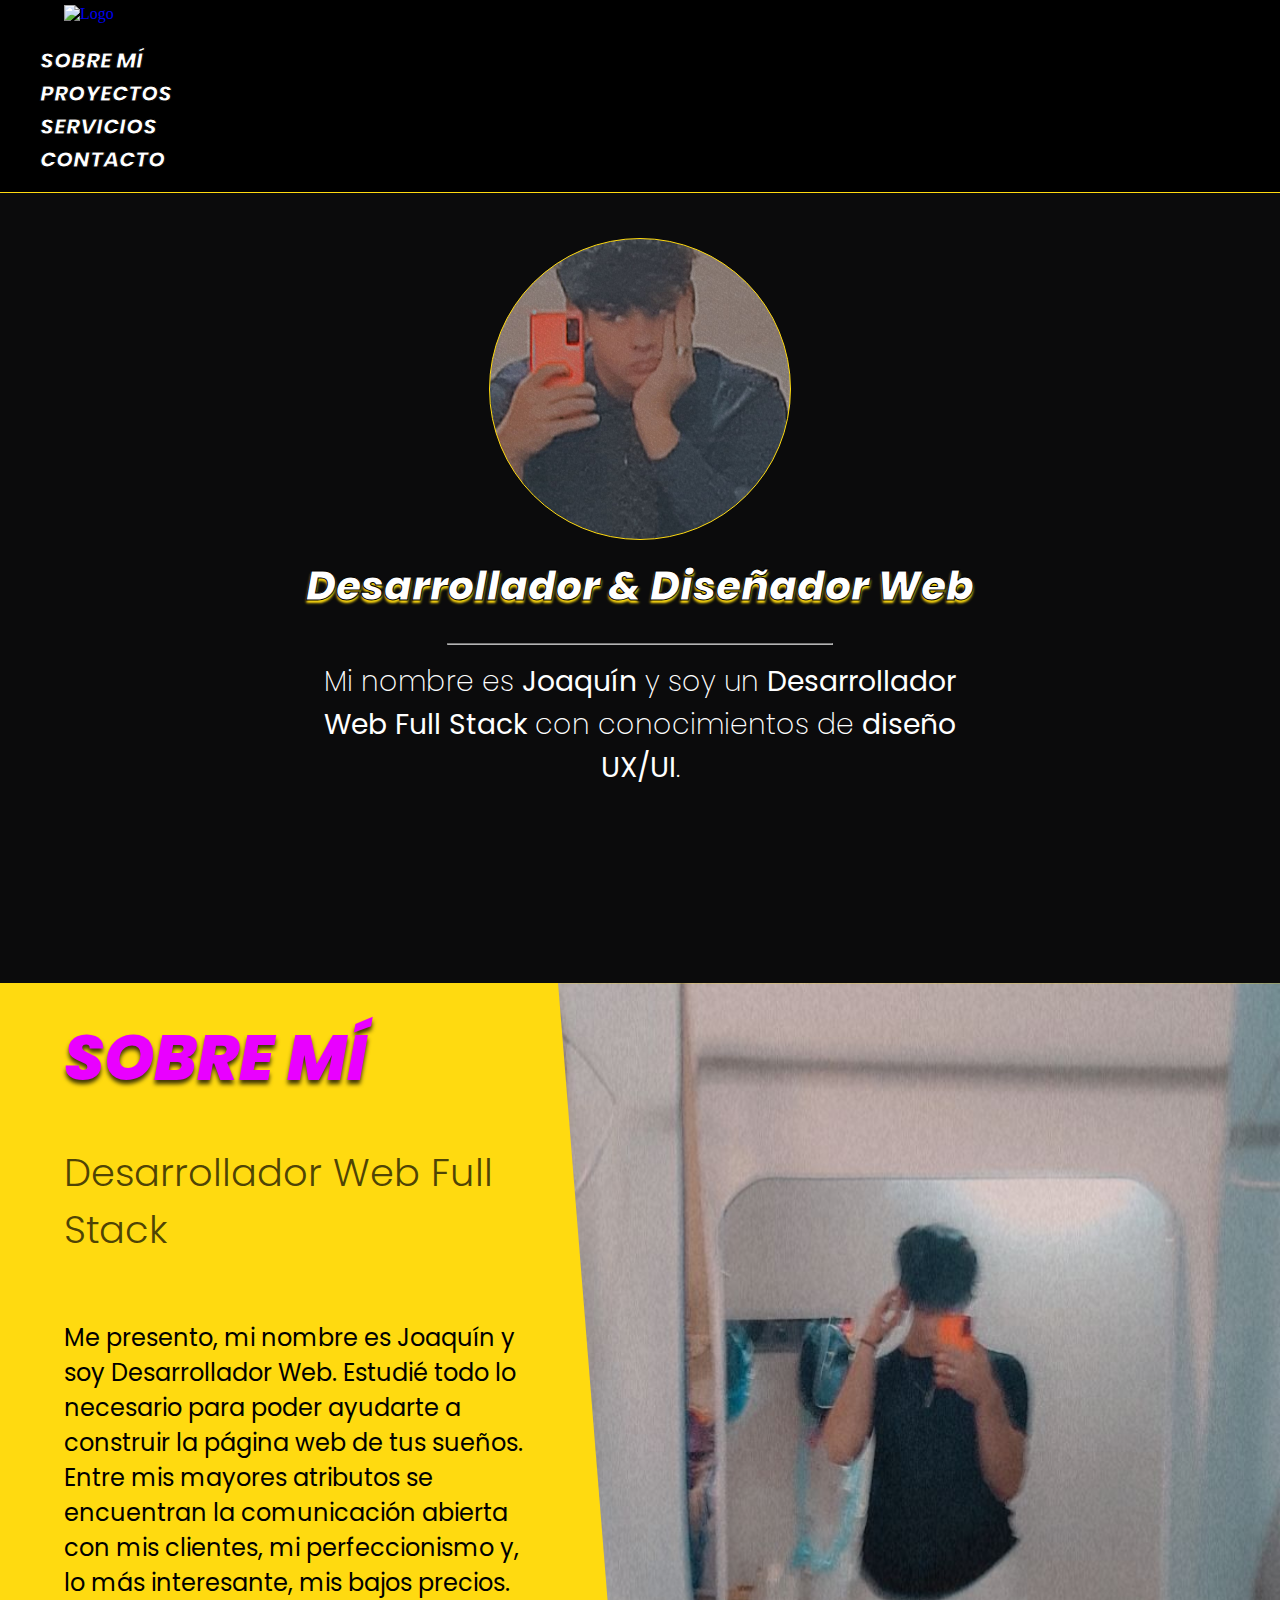
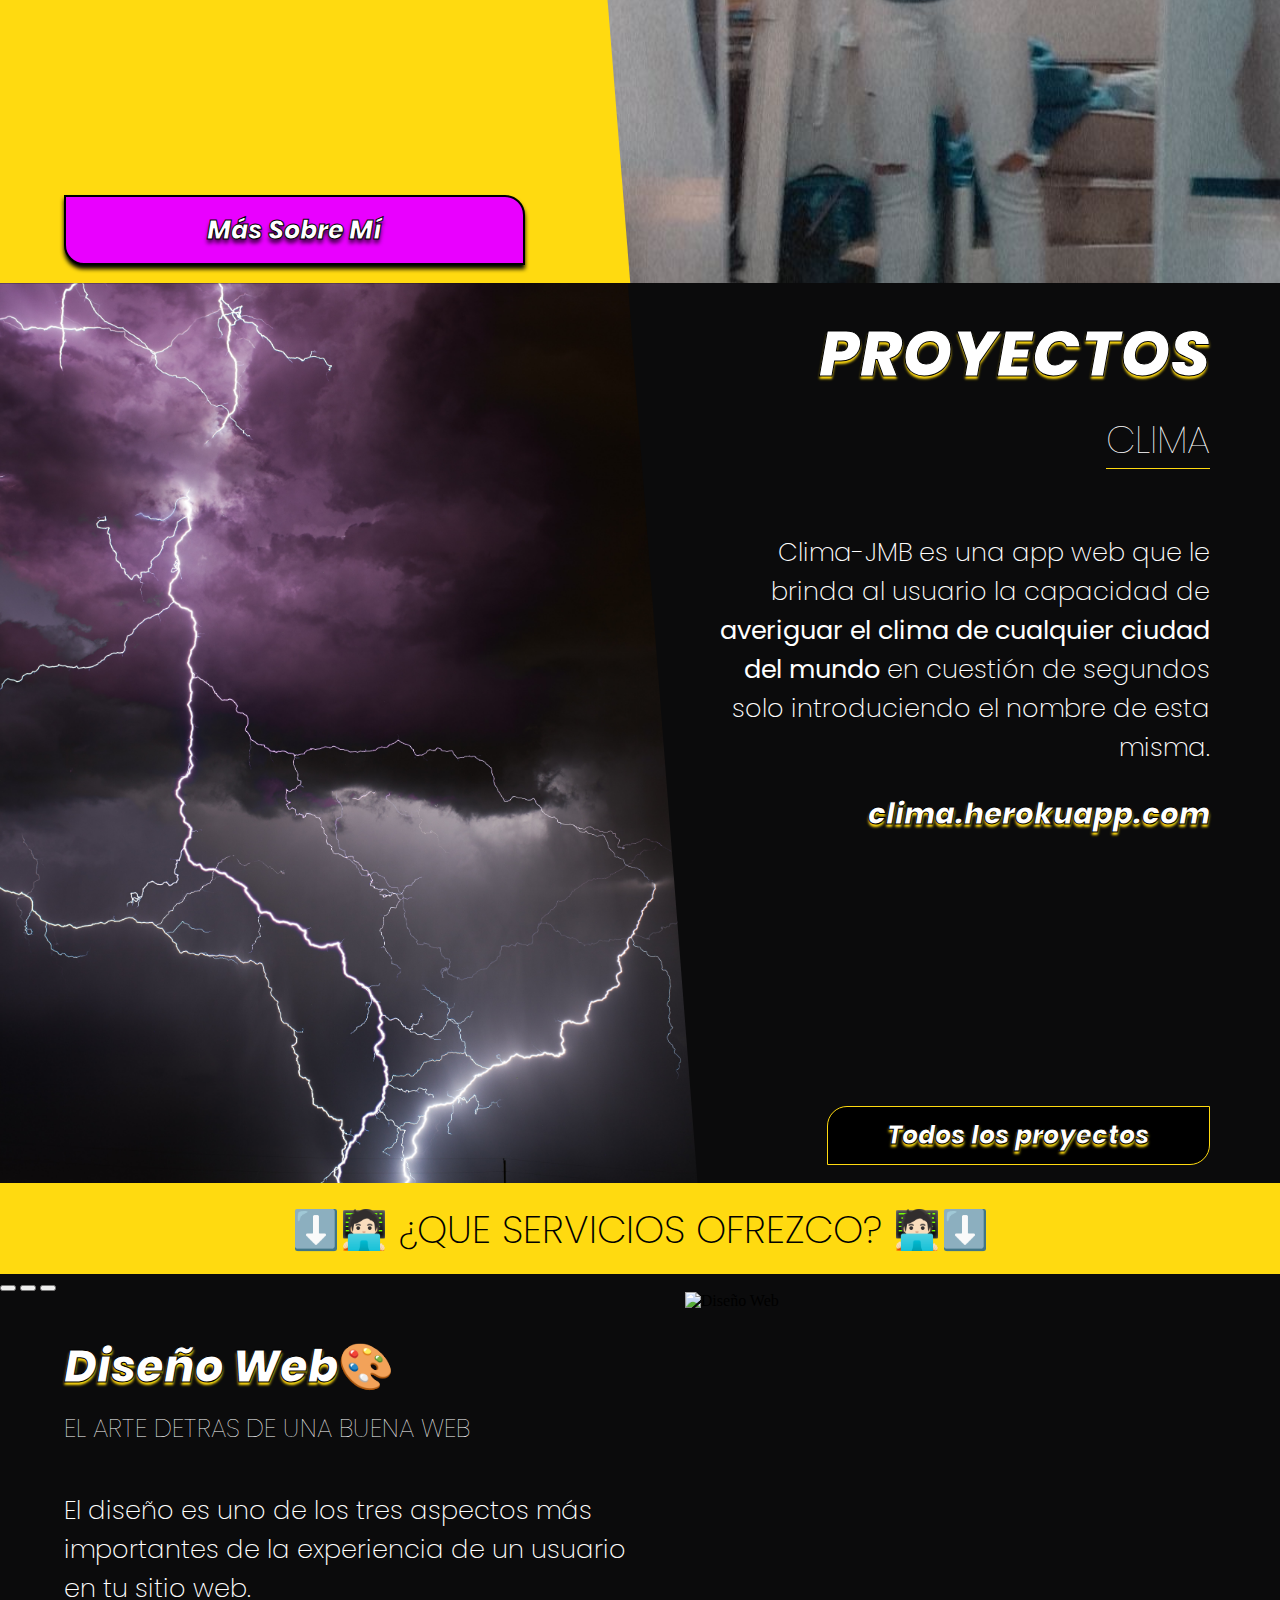
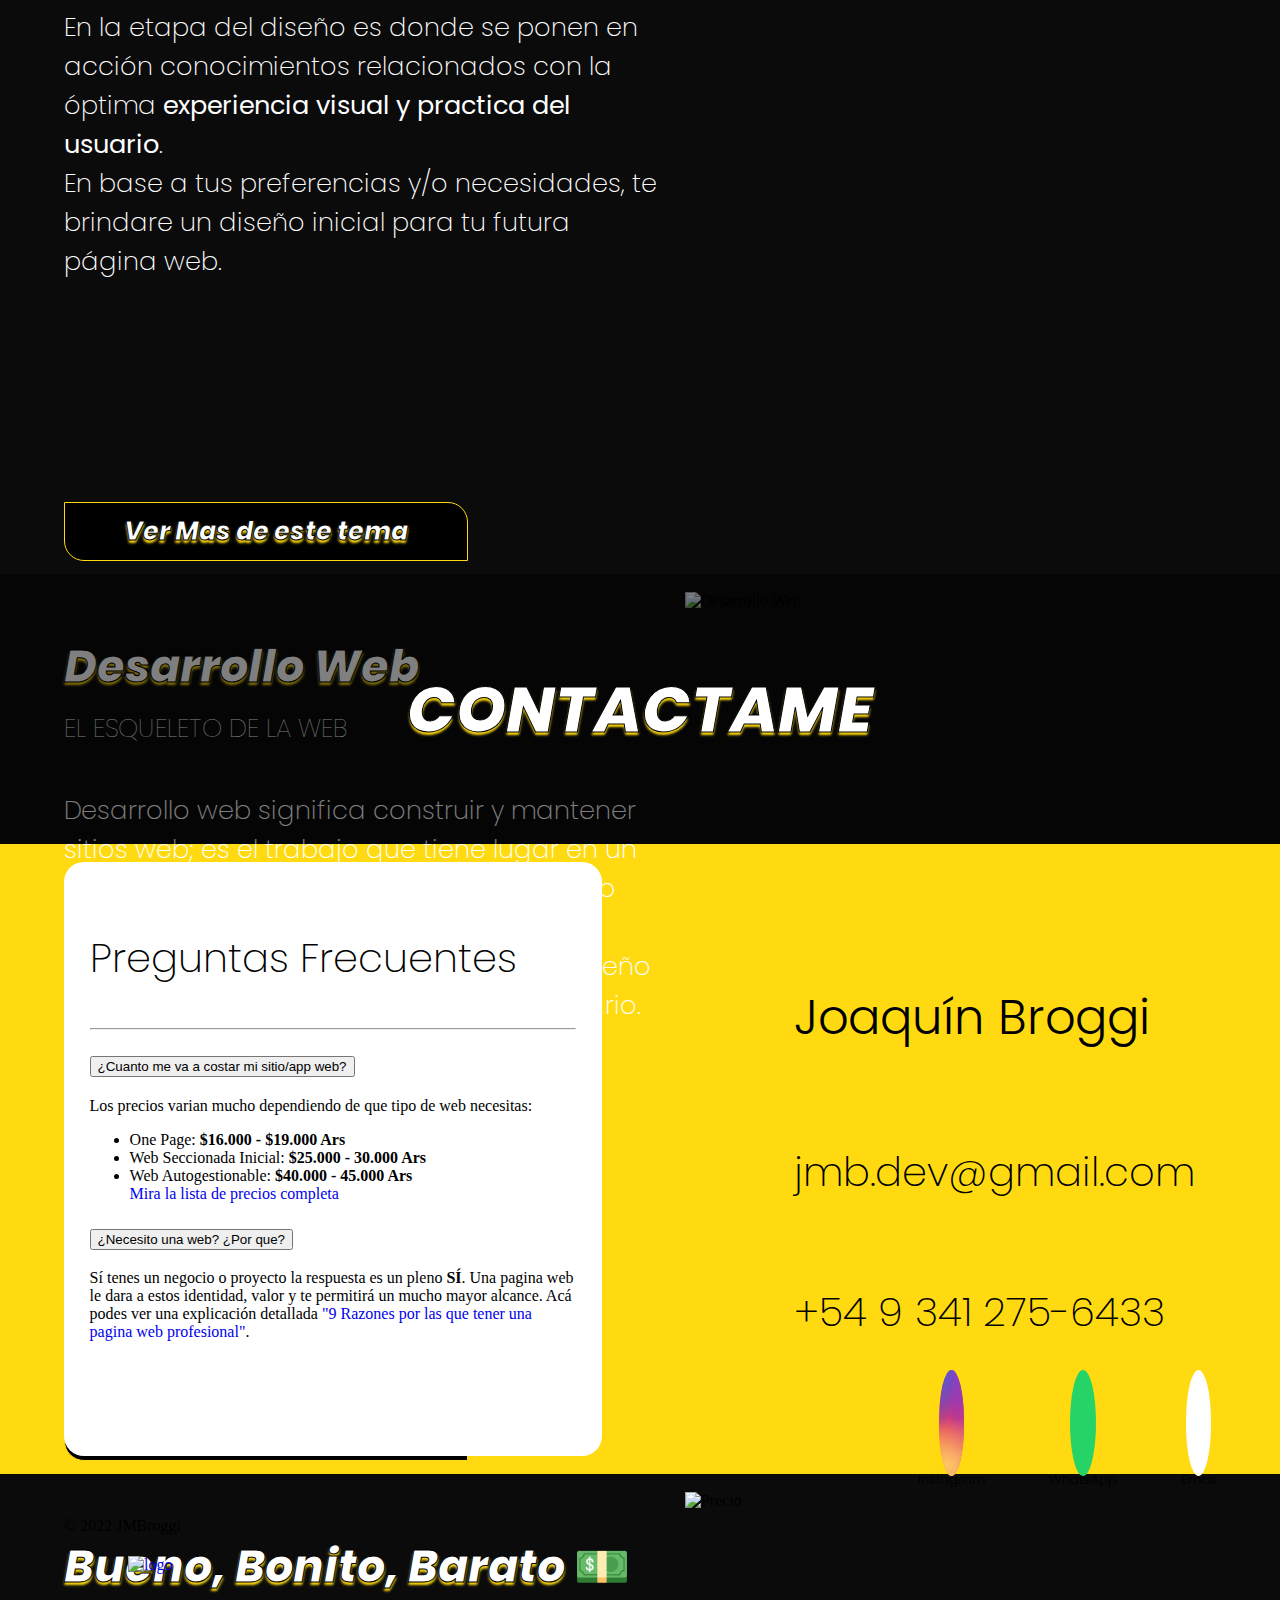
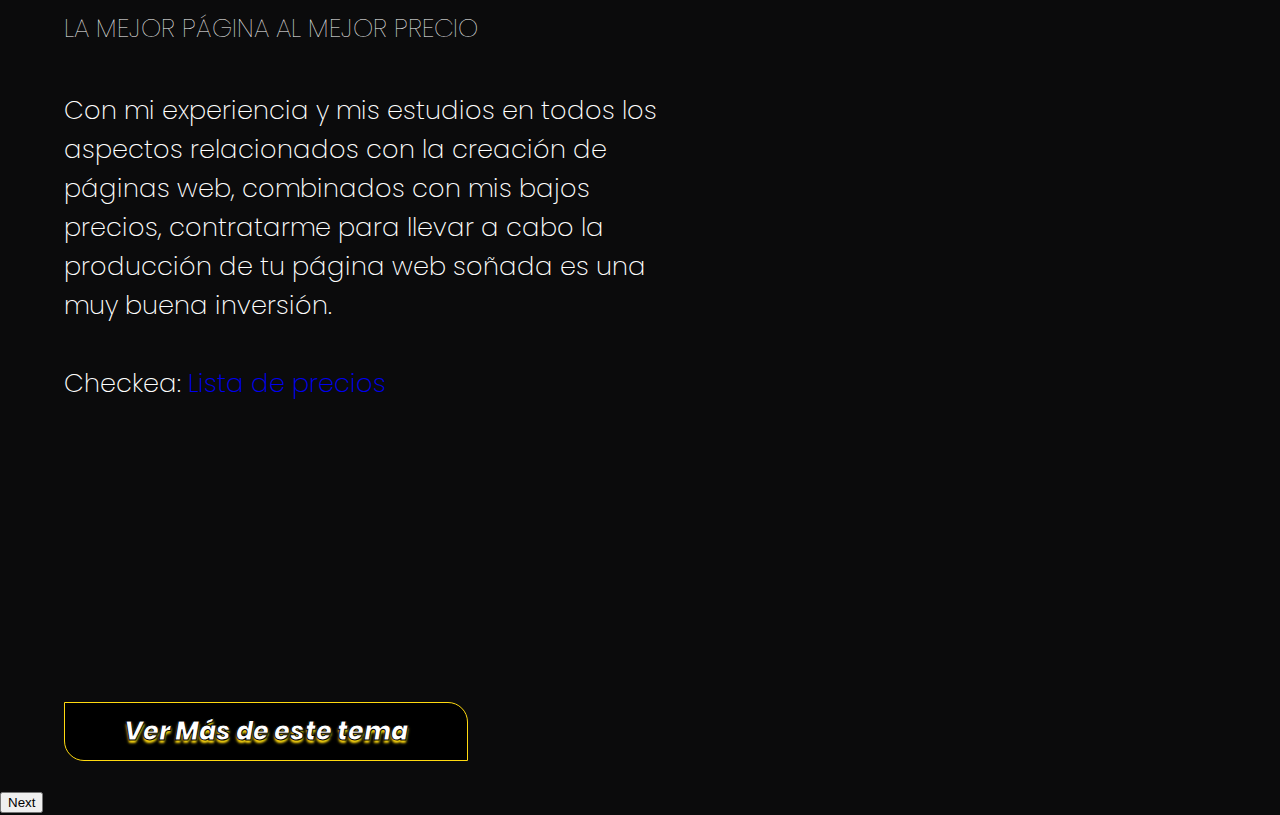
==== commit 456f241a: "more seo changes" ====
--- a/index.html
+++ b/index.html
@@ -1,5 +1,5 @@
 <!DOCTYPE html>
-<html lang="en">
+<html lang="es">
   <head>
     <meta charset="UTF-8" />
     
@@ -111,6 +111,7 @@
     <meta name="description" content="Desarrollador y diseñador web. Paginas web de alta calidad a precios bajos."/>
     <meta name="author" content="Joaquín Broggi" />
     <meta name="theme-color" content="#000">
+    <link rel=”canonical” href="http://www.jmbroggi.com"/>
     <link
       href="https://cdn.jsdelivr.net/npm/bootstrap@5.0.2/dist/css/bootstrap.min.css"
       rel="stylesheet"
@@ -129,7 +130,7 @@
       src="https://kit.fontawesome.com/8d1318581d.js"
       crossorigin="anonymous"
     ></script>
-    <title>JMBroggi - Desarrollo Web</title>
+    <title>JMBroggi - Desarrollador y Diseñador Web</title>
   </head>
   <body>
     <header class="desktop">
@@ -192,12 +193,10 @@
         <h2 class="h1-b">SOBRE MÍ</h2>
         <h3 class="h3-b">Desarrollador Web Full Stack</h3>
         <p class="p-b">
-          Me presento, mi nombre es Joaquín y soy Desarrollador Web. Estudié
-          todo lo necesario para poder ayudarte a construir la pagina web de tus sueños. Entre mis mayores atributos se encuentran la comunicacion abierta con mis clientes, mi perfeccionismo y, lo mas interesante, mis
-          bajos precios.
+          Me presento, mi nombre es Joaquín y soy Desarrollador Web. Estudié todo lo necesario para poder ayudarte a construir la página web de tus sueños. Entre mis mayores atributos se encuentran la comunicación abierta con mis clientes, mi perfeccionismo y, lo más interesante, mis bajos precios. 
         </p>
         <br />
-        <a href="https://www.instagram.com/p/Cg0atvpMXXlkr29cdZKlbWo1XlgBW55D_OvhP80/?hl=es" class="btn-a blink-1">Mas Sobre Mí</a>
+        <a href="https://www.instagram.com/p/Cg0atvpMXXlkr29cdZKlbWo1XlgBW55D_OvhP80/?hl=es" class="btn-a blink-1">Más Sobre Mí</a>
       </div>
       <div class="recImg"></div>
     </div>
@@ -211,10 +210,8 @@
         <h2 class="h1-b">SOBRE MÍ</h2>
       <h3 class="h3-b">Desarrollador Web Full Stack</h3>
       <p class="p-b-m">
-        Me presento, mi nombre es Joaquin y soy Desarrollador Web. Estudié
-        todo lo necesario para poder ayudarte a construir la pagina web de tus
-        sueños. Entre mis mayores atributos se encuentran la comunicacion
-        abierta con mis clientes, mi perfeccionismo y, lo mas interesante, mis bajos precios.
+        Me presento, mi nombre es Joaquín y soy Desarrollador Web. Estudié todo lo necesario para poder ayudarte a construir la página web de tus sueños. Entre mis mayores atributos se encuentran la comunicación abierta con mis clientes, mi perfeccionismo y, lo más interesante, mis 
+        bajos precios. 
       </p>
       
 
@@ -250,7 +247,7 @@
         <h2 class="h1-c">PROYECTOS</h2>
         <h3 class="h3-c">CLIMA</h3>
         <p class="p-c">
-          Clima-JMB es una app web que le brinda al usuario la capacidad de <b>averiguar el clima de cualquier ciudad del mundo</b> en cuestion de segundos solo introduciendo el nombre de esta misma.
+          Clima-JMB es una app web que le brinda al usuario la capacidad de <b>averiguar el clima de cualquier ciudad del mundo</b> en cuestión de segundos solo introduciendo el nombre de esta misma. 
          
         </p>
         <a class="linkProyectos" href="https://clima-jmb.herokuapp.com/"
@@ -284,13 +281,13 @@
                 <h2 class="h1-b">PROYECTOS</h2>
               <h3 class="h3-b">SAANTI</h3>
               <p class="p-b-m">
-                SAANTI es un artista rosarino que recientemente lanzó su primer tema propio. Diseñé su pagina de manera que el pueda llegar a mas personas con el gran abanico de posibilidades que una web tiene para ofrecer.
-                <br>
-                En esta web app podrás visualizar todas las canciones de Saanti, descargarlas y escucharlas en sus respectivas plataformas.
-                <br>
-                Además es posible contactar a Saanti.
-                <br>
-                Este proyecto demuestra solidos conocimientos en: HTML, CSS, JavaScript, EJS, Diseño Web
+                SAANTI es un artista rosarino que recientemente lanzó su primer tema propio. Diseñé su página de manera que él pueda llegar a más personas con el gran abanico de posibilidades que una web tiene para ofrecer. 
+                <br> 
+                En esta web app podrás visualizar todas las canciones de Saanti, descargarlas y escucharlas en sus respectivas plataformas. 
+                <br> 
+                Además, es posible contactar a Saanti. 
+                <br> 
+                Este proyecto demuestra sólidos conocimientos en: HTML, CSS, JavaScript, EJS, Diseño Web 
                 
               </p>
              
@@ -314,16 +311,16 @@
                 <h2 class="h1-b">PROYECTOS</h2>
               <h3 class="h3-b">CLIMA</h3>
               <p class="p-b-m">
-               Clima-JMB es una app web que le brinda al usuario la capacidad de averiguar el clima de cualquier ciudad del mundo en segundos solo introduciendo el nombre de esta misma
-               <br>
-               Junto con el clima actual de la ciudad typeada tambien se mostraran estos datos: 
-               <ul>
-                <li class="lii">Temperatura</li>
-                <li class="lii">Humedad</li>
-                <li class="lii">Sensación Termica</li>
-                <li class="lii">Emojis descriptivos del estado del clima</li>
-                <li class="lii">Imagenes acorde al tiempo</li>
-               </ul>
+                Clima-JMB es una app web que le brinda al usuario la capacidad de averiguar el clima de cualquier ciudad del mundo en segundos solo introduciendo el nombre de esta misma 
+                <br> 
+                Junto con el clima actual de la ciudad typeada también se mostrarán estos datos:  
+                <ul>
+                 <li class="lii">Temperatura</li> 
+                 <li class="lii">Humedad</li> 
+                 <li class="lii">Sensación Térmica</li> 
+                 <li class="lii">Emojis descriptivos del estado del clima</li> 
+                 <li class="lii">Imágenes acorde al tiempo</li> 
+                </ul> 
               </p>
               
               
@@ -346,16 +343,25 @@
                 <h2 class="h1-b">PROYECTOS</h2>
               <h3 class="h3-b">L + J</h3>
               <p class="p-b-m">
-                Este proyecto es un <b>album digital</b>.
-                <br>
-                Cuenta con 19 canciones a las cuales se puede acceder mediante un QR de Spotify o un link directo hacia la respectiva canción.
-                <br>
-                A su vez esta página es accesible mediante un codigo QR impreso en la cubierta del album fisico.
-                <br>
-                Esta web es <b>Responsiva</b> lo cual significa que esta preparada para ser renderizada en todos los tamaños de pantallas.
-                <br>
-                Este proyecto demuestra solidos conocimientos en:
-                <b>HTML</b>, <b>CSS</b>, <b>Diseño Web</b>, <b>Bootstrap</b>.
+                Este proyecto es un <b>álbum digital</b>. 
+
+                <br> 
+
+                Cuenta con 19 canciones a las cuales se puede acceder mediante un QR de Spotify o un link directo hacia la respectiva canción. 
+
+                <br> 
+
+                A su vez esta página es accesible mediante un código QR impreso en la cubierta del álbum físico. 
+
+                <br> 
+
+                Esta web es <b>Responsiva</b> lo cual significa que está preparada para ser renderizada en todos los tamaños de pantallas. 
+
+                <br> 
+
+                Este proyecto demuestra sólidos conocimientos en: 
+
+                <b>HTML</b>, <b>CSS</b>, <b>Diseño Web</b>, <b>Bootstrap</b>. 
               </p>
               
        
@@ -381,10 +387,10 @@
                 Aplicación web capaz de mantener un registro de los mililitros consumidos durante el día y avisarte cuando llegues a la meta de 2.8l.
                 <br>
                 <br>
-                Esta web guarda tus estadisticas de consumo de agua y tiene la capacidad de reiniciar el contador
+                Esta web guarda tus estadísticas de consumo de agua y tiene la capacidad de reiniciar el contador
                 <br>
                 <br>
-                Además una vez que se consigue la meta de los 2.8 litros la aplicacion muestra una animación.
+                Además, una vez que se consigue la meta de los 2.8 litros la aplicación muestra una animación.
                 <br>
                 Para este proyecto se usó: JavaScript, Css, Html, LocalStorage.
               </p>
@@ -429,10 +435,9 @@
       
               <div class="texto">
                 <h2 class="h1-b">Desarrollo Web <i class="fa-solid fa-code"></i></h2>
-              <h3 class="h3-b">El esqueleto de la pagina</h3>
+              <h3 class="h3-b">EL ESQUELETO DE LA PÁGINA WEB</h3>
               <p class="p-b-m">
-                El diseño es uno de los tres aspectos mas importantes de la experiencia de un usuario en tu sitio web.
-                En base a tus preferencias y/o necesidades, te brindare un diseño incial para tu futura página web.
+                Desarrollo web significa construir y mantener sitios web; es el trabajo que tiene lugar en un segundo plano y que permite que una web tenga una apariencia impecable, un funcionamiento rápido y un buen desempeño para permitir la mejor experiencia de usuario. 
               </p>
               
         
@@ -477,10 +482,17 @@
      
              <div class="texto">
                <h2 class="h1-b">Diseño Web 🎨</h2>
-             <h3 class="h3-b">El esqueleto de la pagina</h3>
+             <h3 class="h3-b">EL ARTE DETRAS DE UNA BUENA WEB</h3>
              <p class="p-b-m">
-               El diseño es uno de los tres aspectos mas importantes de la experiencia de un usuario en tu sitio web.
-               En base a tus preferencias y/o necesidades, te brindare un diseño incial para tu futura página web.
+              El diseño es uno de los tres aspectos más importantes de la
+              experiencia de un usuario en tu sitio web.
+              <br />
+             
+              En la etapa del diseño es donde se ponen en acción conocimientos relacionados con la óptima <b>experiencia visual y practica del usuario</b>.
+              <br>
+              
+              En base a tus preferencias y/o necesidades, te brindare un
+              diseño inicial para tu futura página web.
              </p>
              
        
@@ -501,9 +513,9 @@
    
            <div class="texto">
              <h2 class="h1-b">Bueno, Bonito, Barato 💵</h2>
-           <h3 class="h3-b">El esqueleto de la pagina</h3>
+           <h3 class="h3-b">LA MEJOR PÁGINA AL MEJOR PRECIO</h3>
            <p class="p-b-m">
-            Con mi experiencia y mis estudios en todos los aspectos relacionados con la creacion de paginas web combinados con mis bajos precios termina siendo una muy buena inversion cotratarme para llevar a cabo tu página web.
+            Con mi experiencia y mis estudios en todos los aspectos relacionados con la creación de páginas web, combinados con mis bajos precios, contratarme para llevar a cabo la producción de tu página web soñada es una muy buena inversión. 
             <br>
           
             
@@ -574,15 +586,15 @@
               <h2 class="h2-d">Diseño Web<i class="icono">🎨</i></h2>
               <h3 class="h3-d">EL ARTE DETRAS DE UNA BUENA WEB</h3>
               <p class="p-d">
-                El diseño es uno de los tres aspectos mas importantes de la
-                experiencia de un usuario en tu sitio web.
-                <br />
-               
-                En la etapa del diseño es donde se ponen en accion conocimientos relacionados con la optima <b>experiencia visual y practica del usuario</b>.
-                <br>
-                
-                En base a tus preferencias y/o necesidades, te brindare un
-                diseño incial para tu futura página web.
+                El diseño es uno de los tres aspectos más importantes de la
+              experiencia de un usuario en tu sitio web.
+              <br />
+             
+              En la etapa del diseño es donde se ponen en acción conocimientos relacionados con la óptima <b>experiencia visual y practica del usuario</b>.
+              <br>
+              
+              En base a tus preferencias y/o necesidades, te brindare un
+              diseño inicial para tu futura página web.
               </p>
               <a href="https://rockcontent.com/es/blog/diseno-web/" class="link-d">Ver Mas de este tema</a>
             </div>
@@ -598,7 +610,6 @@
               <h3 class="h3-d">EL ESQUELETO DE LA WEB</h3>
               <p class="p-d">
                 Desarrollo web significa construir y mantener sitios web; es el trabajo que tiene lugar en un segundo plano y que permite que una web tenga una apariencia impecable, un funcionamiento rápido y un buen desempeño para permitir la mejor experiencia de usuario. 
-                Los conocimientos y habilidades vinculados al desarrollo web son los más demandados y también los mejor pagados. 
               </p>
               <a href="https://www.instagram.com/p/CgzWOF-OOXTsFcIQURlMtHJEyWiaSFm9-_6MVU0/?hl=es" class="link-d">Ver Mas de este tema</a>
             </div>
@@ -613,12 +624,12 @@
               </h2>
               <h3 class="h3-d">LA MEJOR PÁGINA AL MEJOR PRECIO</h3>
               <p class="p-d">
-               Con mi experiencia y mis estudios en todos los aspectos relacionados con la creacion de paginas web combinados con mis bajos precios es una muy buena inversion cotratarme a mi para llevar a cabo la producción de tu página web soñada.
+                Con mi experiencia y mis estudios en todos los aspectos relacionados con la creación de páginas web, combinados con mis bajos precios, contratarme para llevar a cabo la producción de tu página web soñada es una muy buena inversión. 
                <br>
                <br>
                Checkea: <a href="https://www.instagram.com/s/aGlnaGxpZ2h0OjE3OTU0Mjc5NzkxODcxNzY3?story_media_id=2896869190141339069_51993979392&igshid=MDJmNzVkMjY=">Lista de precios</a>
               </p>
-              <a href="https://www.instagram.com/s/aGlnaGxpZ2h0OjE3OTU0Mjc5NzkxODcxNzY3?story_media_id=2896869190141339069_51993979392&igshid=MDJmNzVkMjY=" class="link-d">Ver Mas de este tema</a>
+              <a href="https://www.instagram.com/s/aGlnaGxpZ2h0OjE3OTU0Mjc5NzkxODcxNzY3?story_media_id=2896869190141339069_51993979392&igshid=MDJmNzVkMjY=" class="link-d">Ver Más de este tema</a>
             </div>
             <img src="img/20-usd.jpg" class="img-d" alt="Precio" title="Precio"/>
           </div>
--- a/css/sobreMiflex.css
+++ b/css/sobreMiflex.css
@@ -188,7 +188,7 @@
 .p-b {
   font-family: "Poppins", sans-serif;
   font-weight: 400;
-  font-size: 2rem;
+  font-size: 1.5rem;
 }
 .btn-a {
   -webkit-text-stroke: 1px #000;
@@ -242,11 +242,7 @@
   color: rgba(0, 0, 0, 0.7);
   font-size: 3vw;
 }
-.p-b {
-  font-family: "Poppins", sans-serif;
-  font-weight: 400;
-  font-size: 2vw;
-}
+
 
 .recImg-2 {
   /* transform: skew(-10deg); */
@@ -302,7 +298,7 @@
 .p-c {
   font-family: "Poppins", sans-serif;
   font-weight: 200;
-  font-size: 2vw;
+  font-size: 1.6rem;
   color: white;
 }
 .linkProyectos {
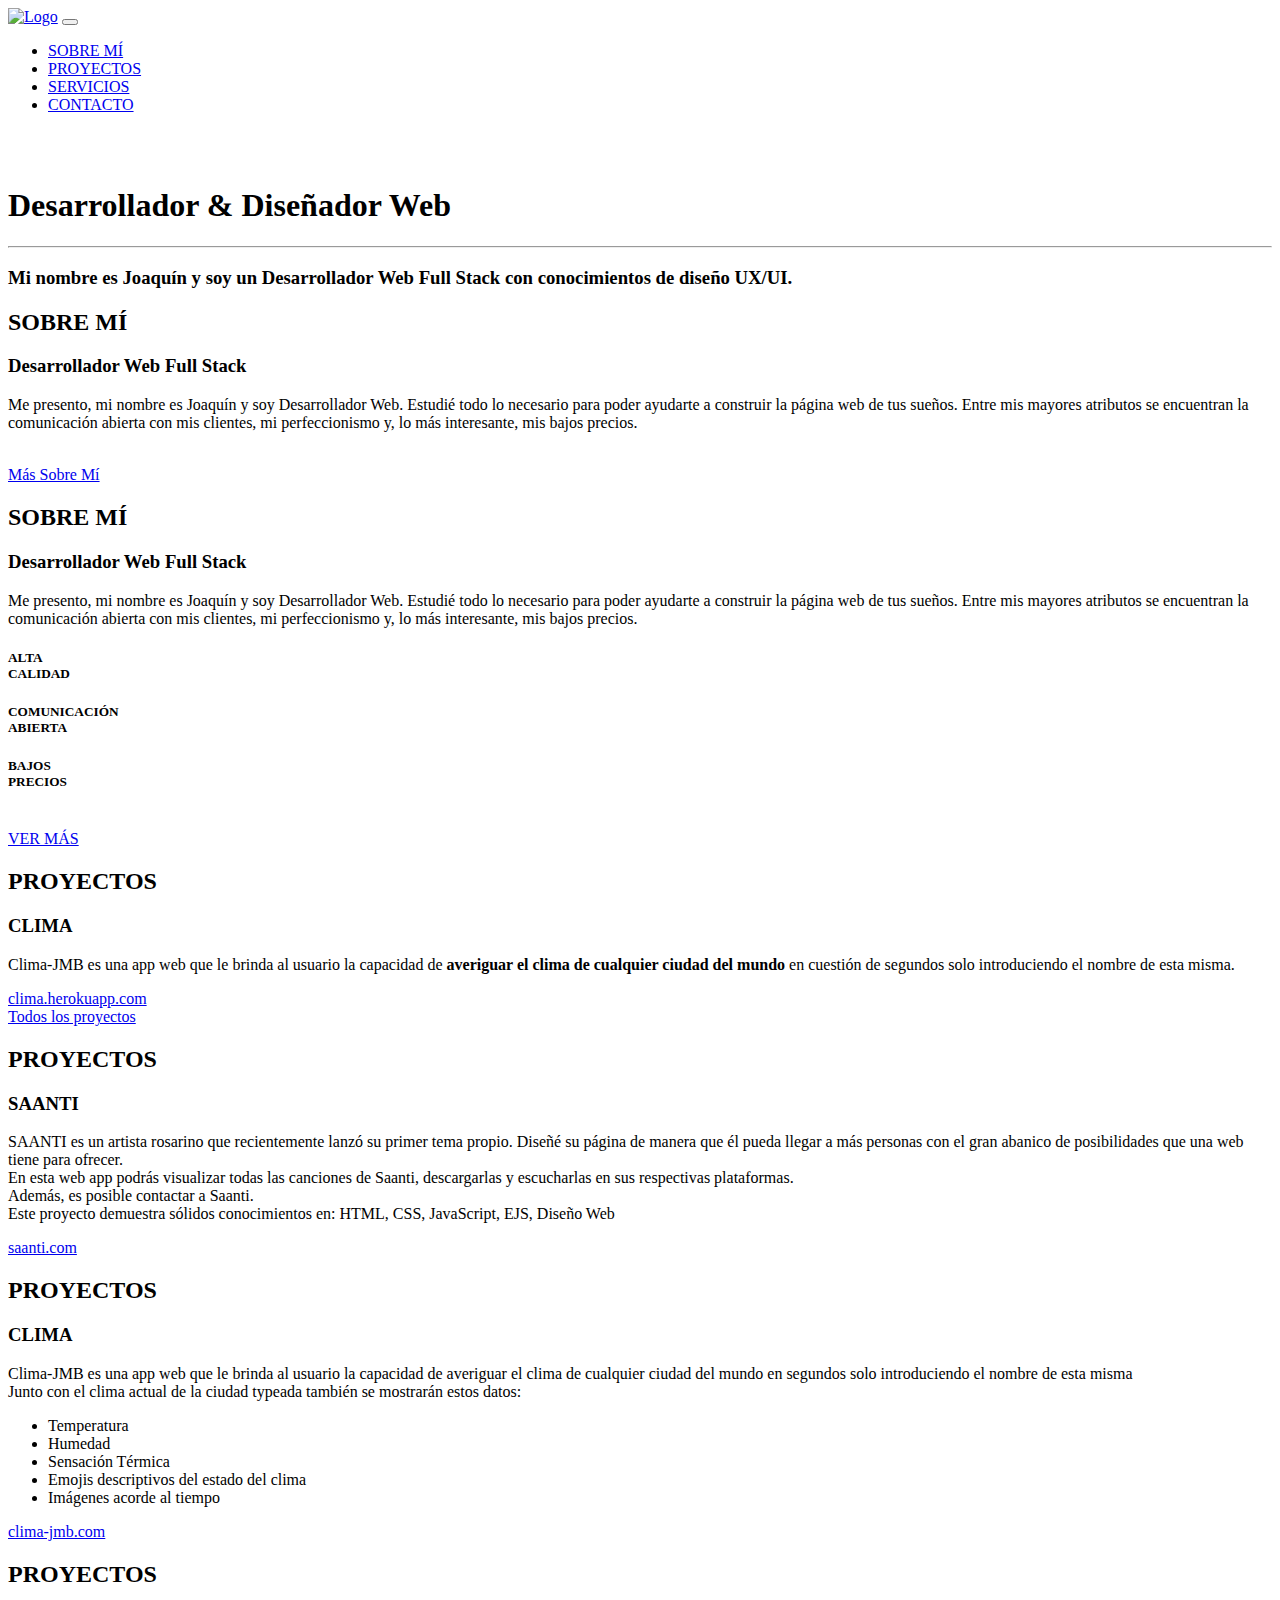
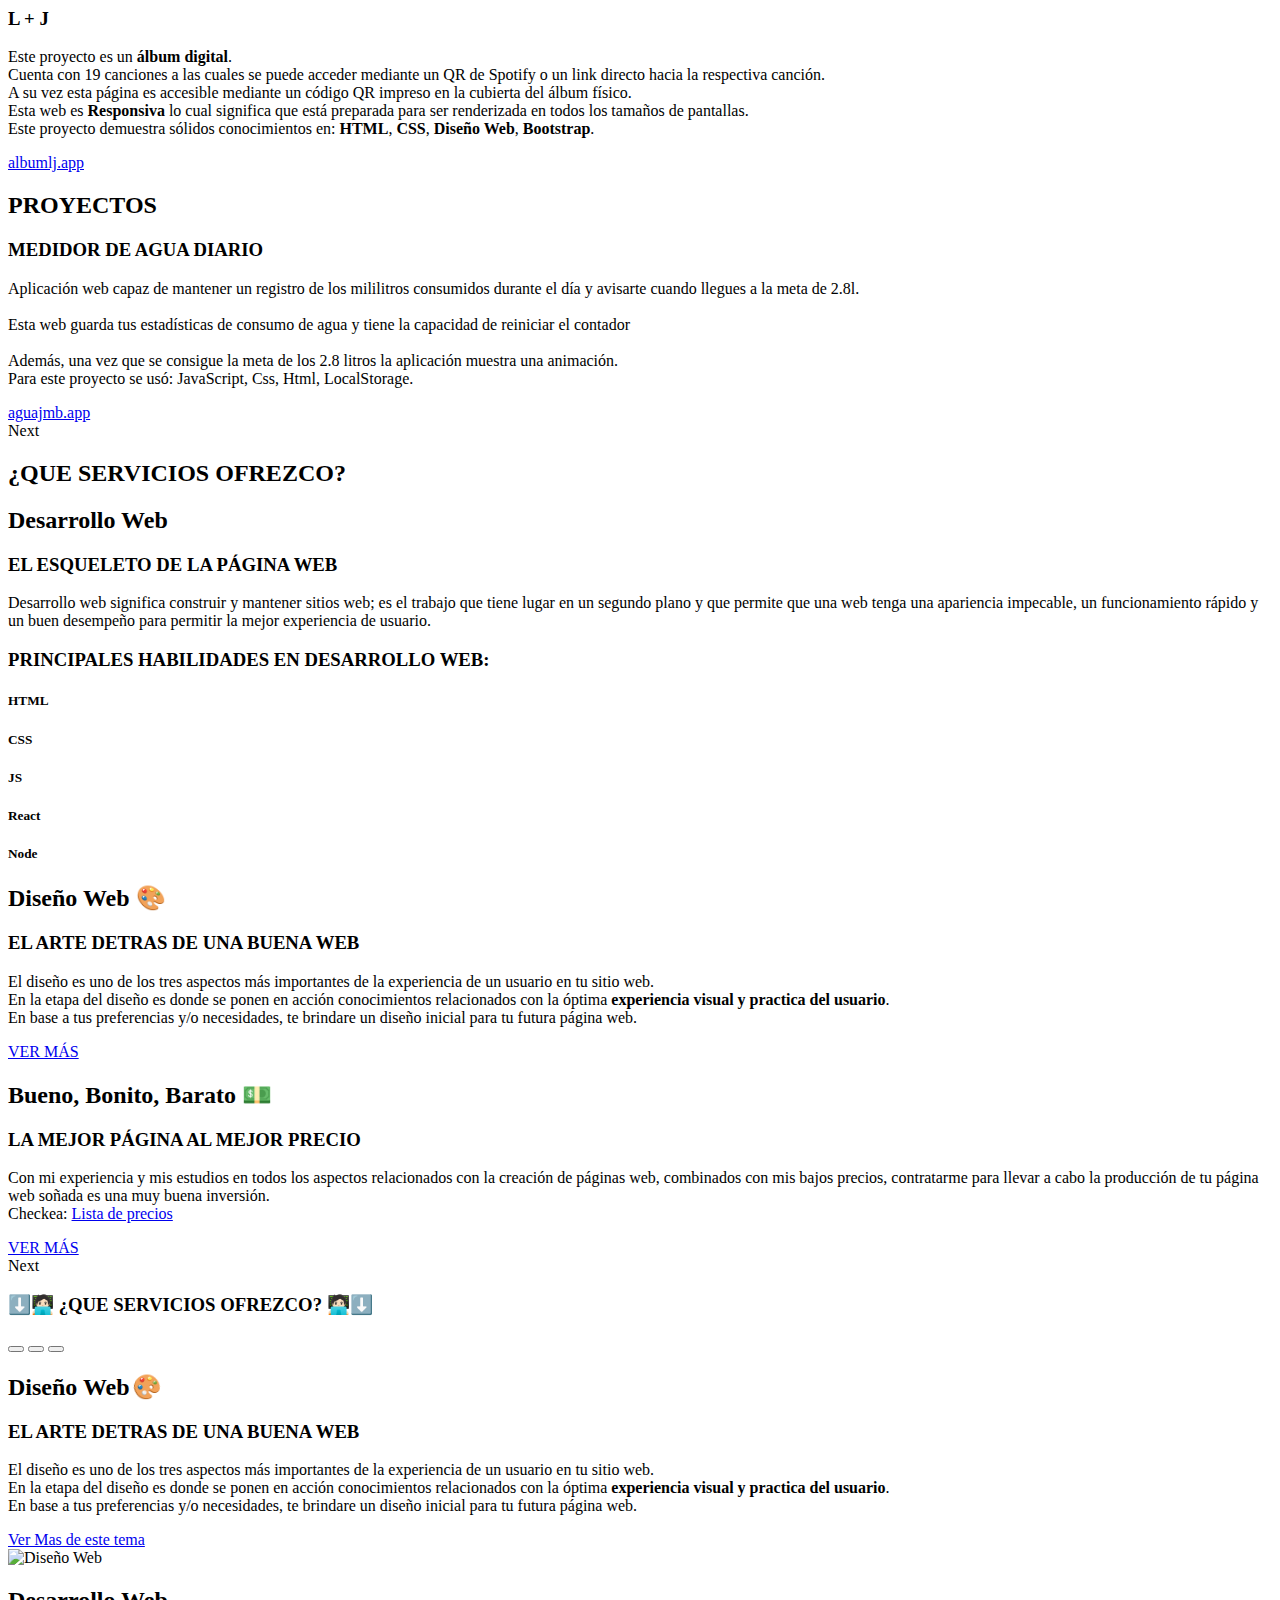
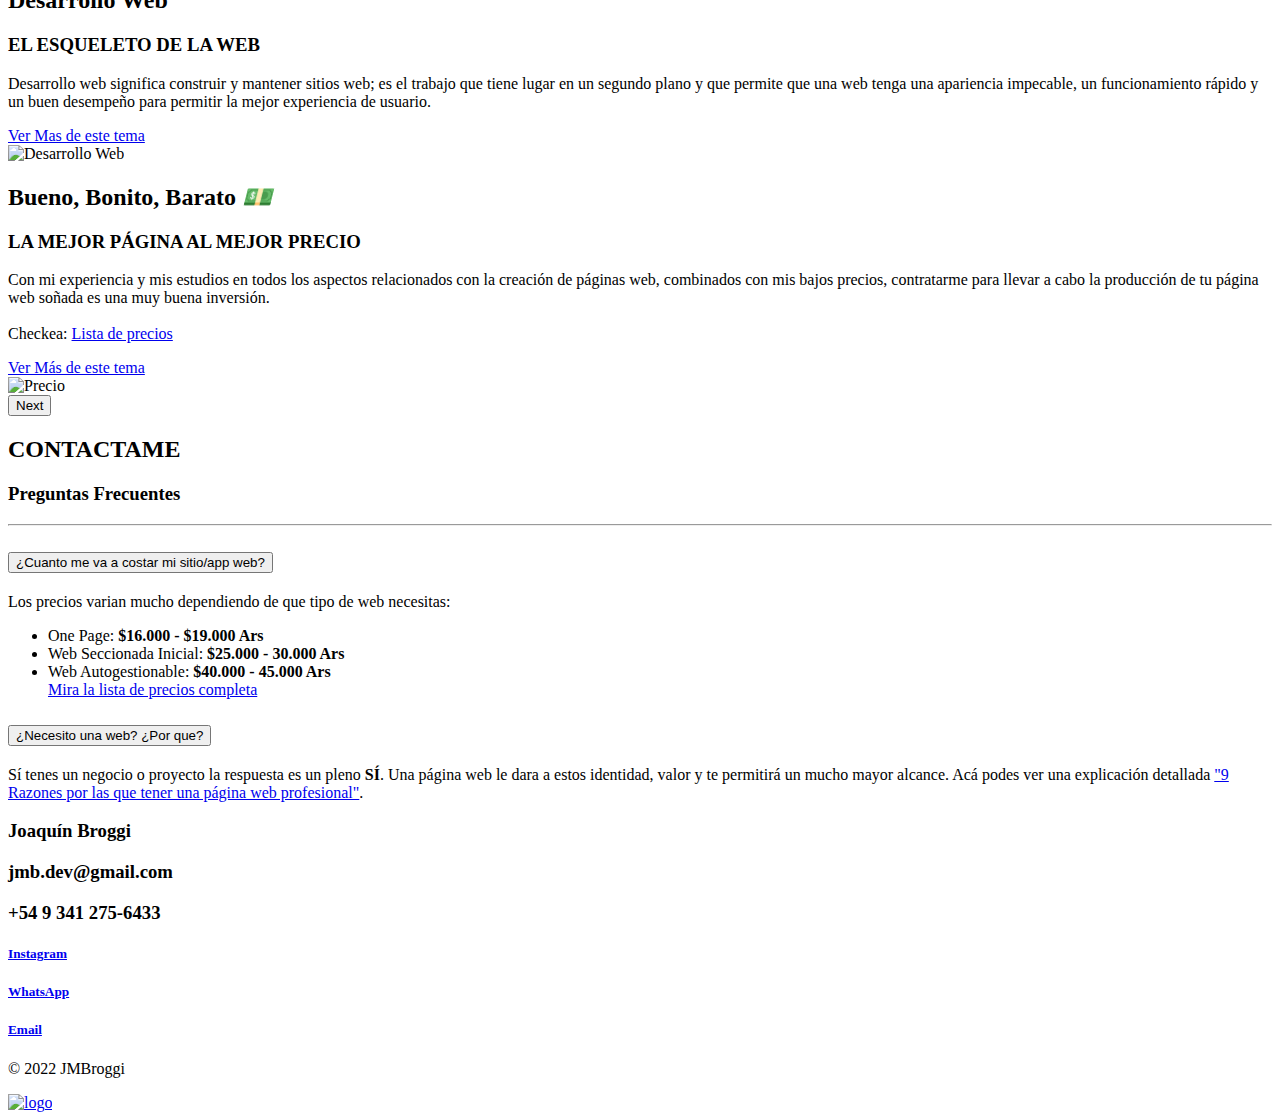
==== commit 3f9cc41a: "seo optimized" ====
--- a/index.html
+++ b/index.html
@@ -6,6 +6,7 @@
     <meta name="robots" content="index"/>
     <meta name="keywords" content="Desarrollo Web sitios web
     pagina web
+    página web
     paginas web
     crear pagina web
     diseño de paginas web
@@ -119,7 +120,6 @@
       crossorigin="anonymous"
     />
     <link rel="stylesheet" href="css/sobreMiflex.css" />
-    <link rel="stylesheet" href="css/animaciones.css" />
     <link rel="preconnect" href="https://fonts.googleapis.com" />
     <link rel="preconnect" href="https://fonts.gstatic.com" crossorigin />
     <link
@@ -685,7 +685,7 @@
                 </button>
               </h2>
               <div id="flush-collapseTwo" class="accordion-collapse collapse" aria-labelledby="flush-headingTwo" data-bs-parent="#accordionFlushExample">
-                <div class="accordion-body">Sí tenes un negocio o proyecto la respuesta es un pleno <b>SÍ</b>. Una pagina web le dara a estos identidad, valor y te permitirá un mucho mayor alcance. Acá podes ver una explicación detallada <a href="https://dircomfidencial.com/internet/9-razones-por-las-que-tener-una-pagina-web-profesional-20180417-1818/#:~:text=Un%20sitio%20web%20es%20una,blog%20dentro%20del%20sitio%20web.">"9 Razones por las que tener una pagina web profesional"</a>. </div>
+                <div class="accordion-body">Sí tenes un negocio o proyecto la respuesta es un pleno <b>SÍ</b>. Una página web le dara a estos identidad, valor y te permitirá un mucho mayor alcance. Acá podes ver una explicación detallada <a href="https://dircomfidencial.com/internet/9-razones-por-las-que-tener-una-pagina-web-profesional-20180417-1818/#:~:text=Un%20sitio%20web%20es%20una,blog%20dentro%20del%20sitio%20web.">"9 Razones por las que tener una página web profesional"</a>. </div>
               </div>
             </div>
            
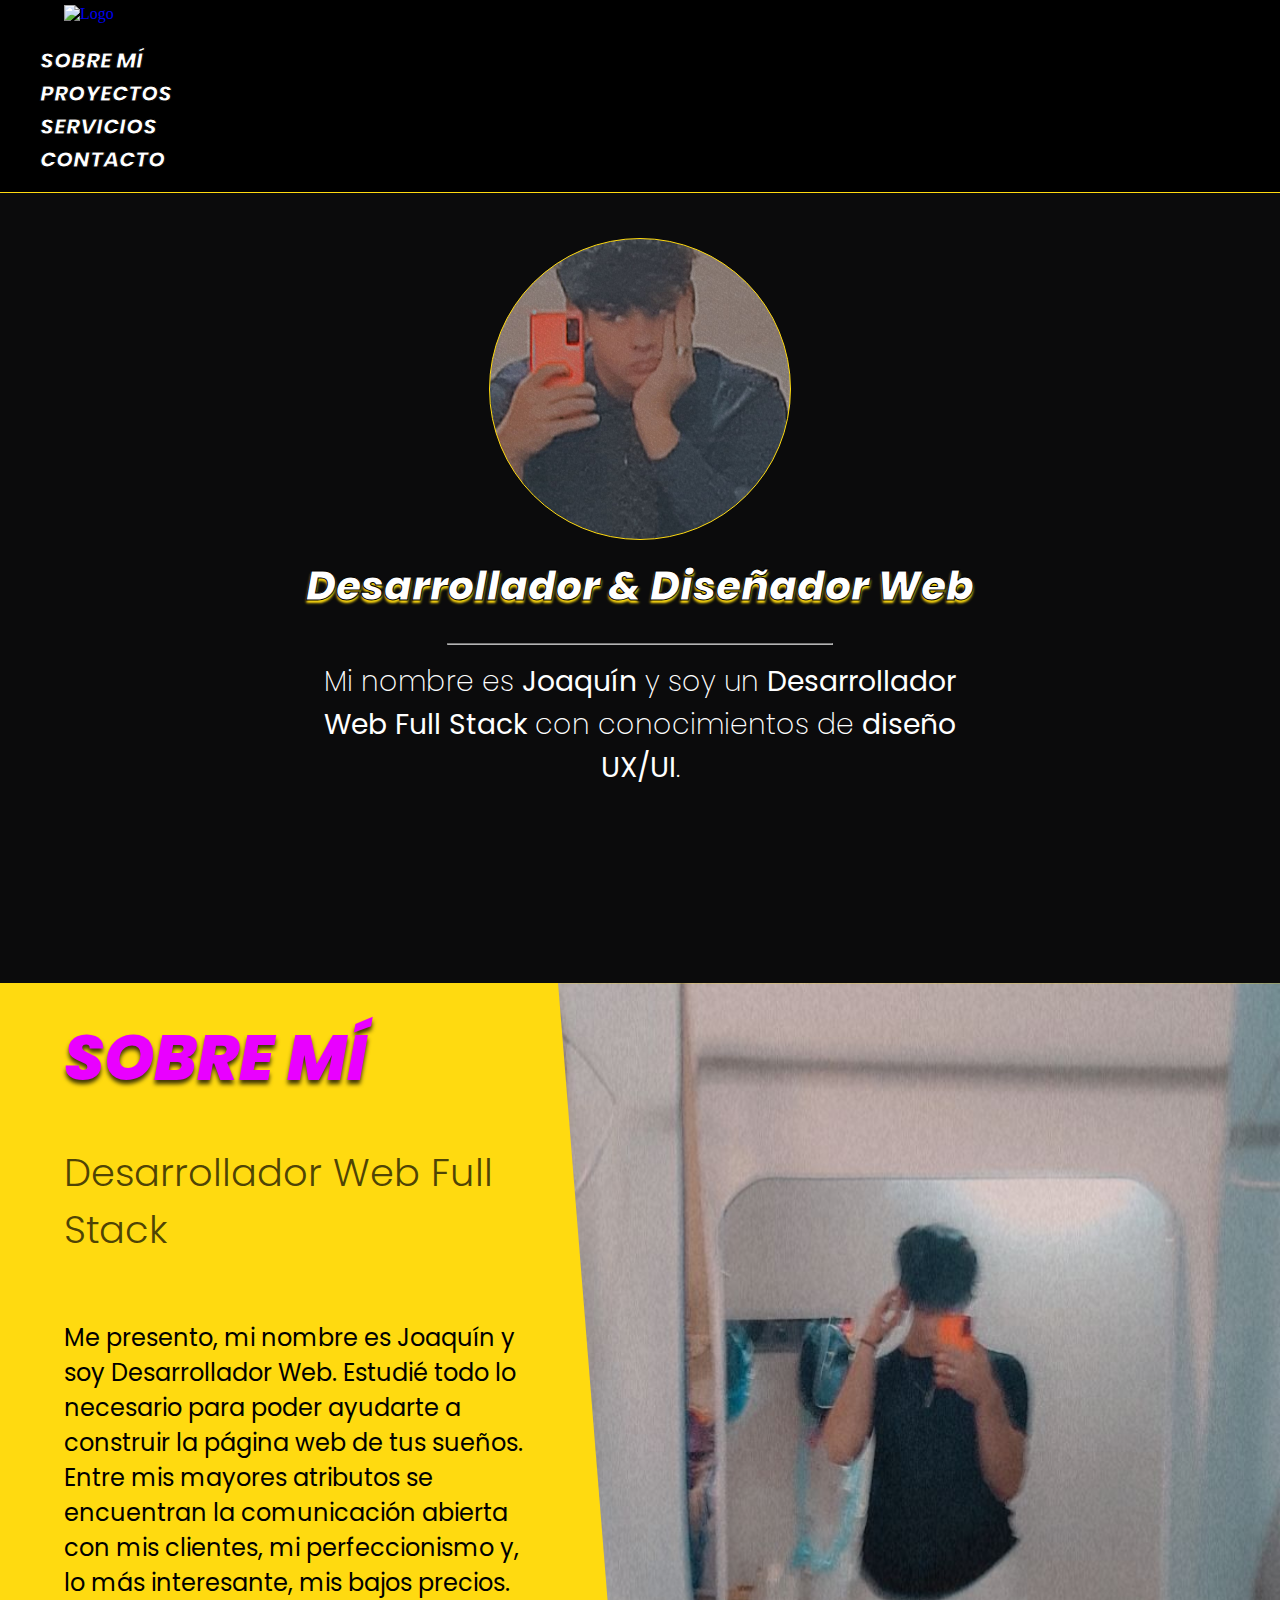
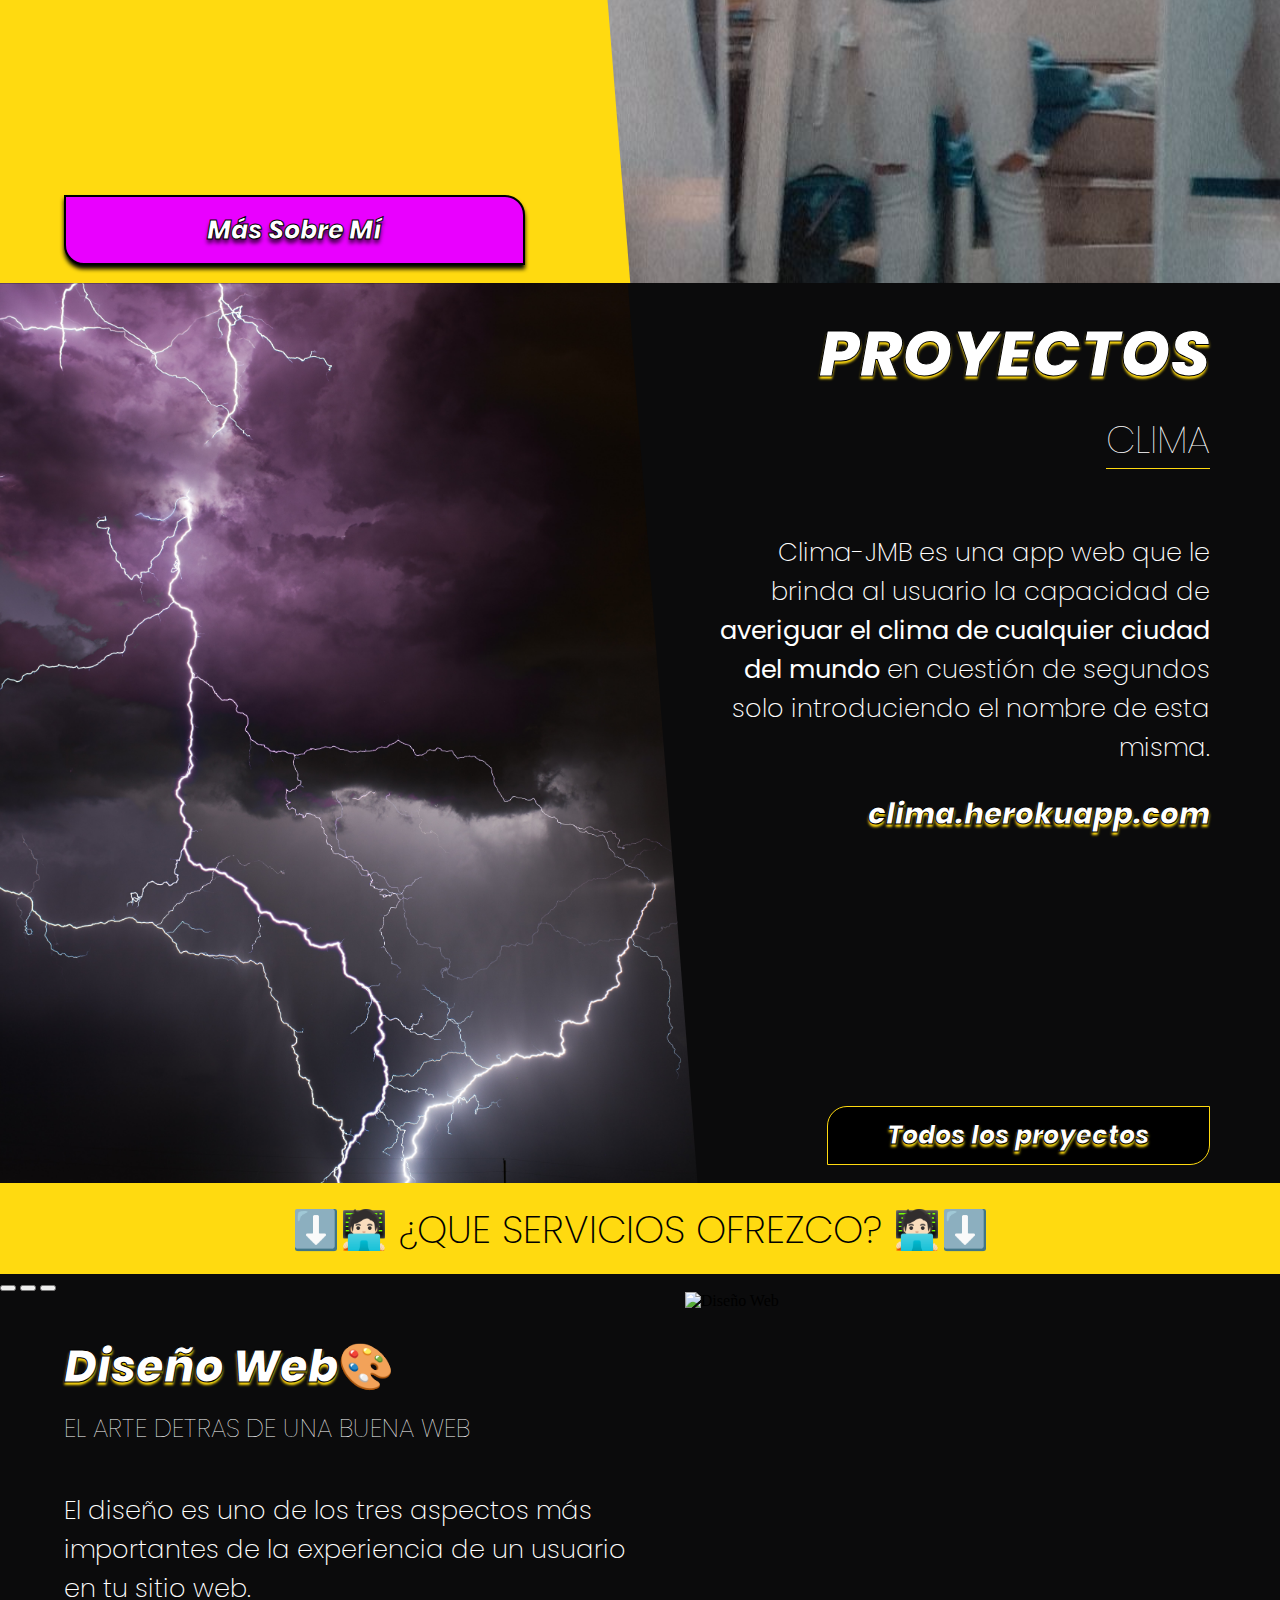
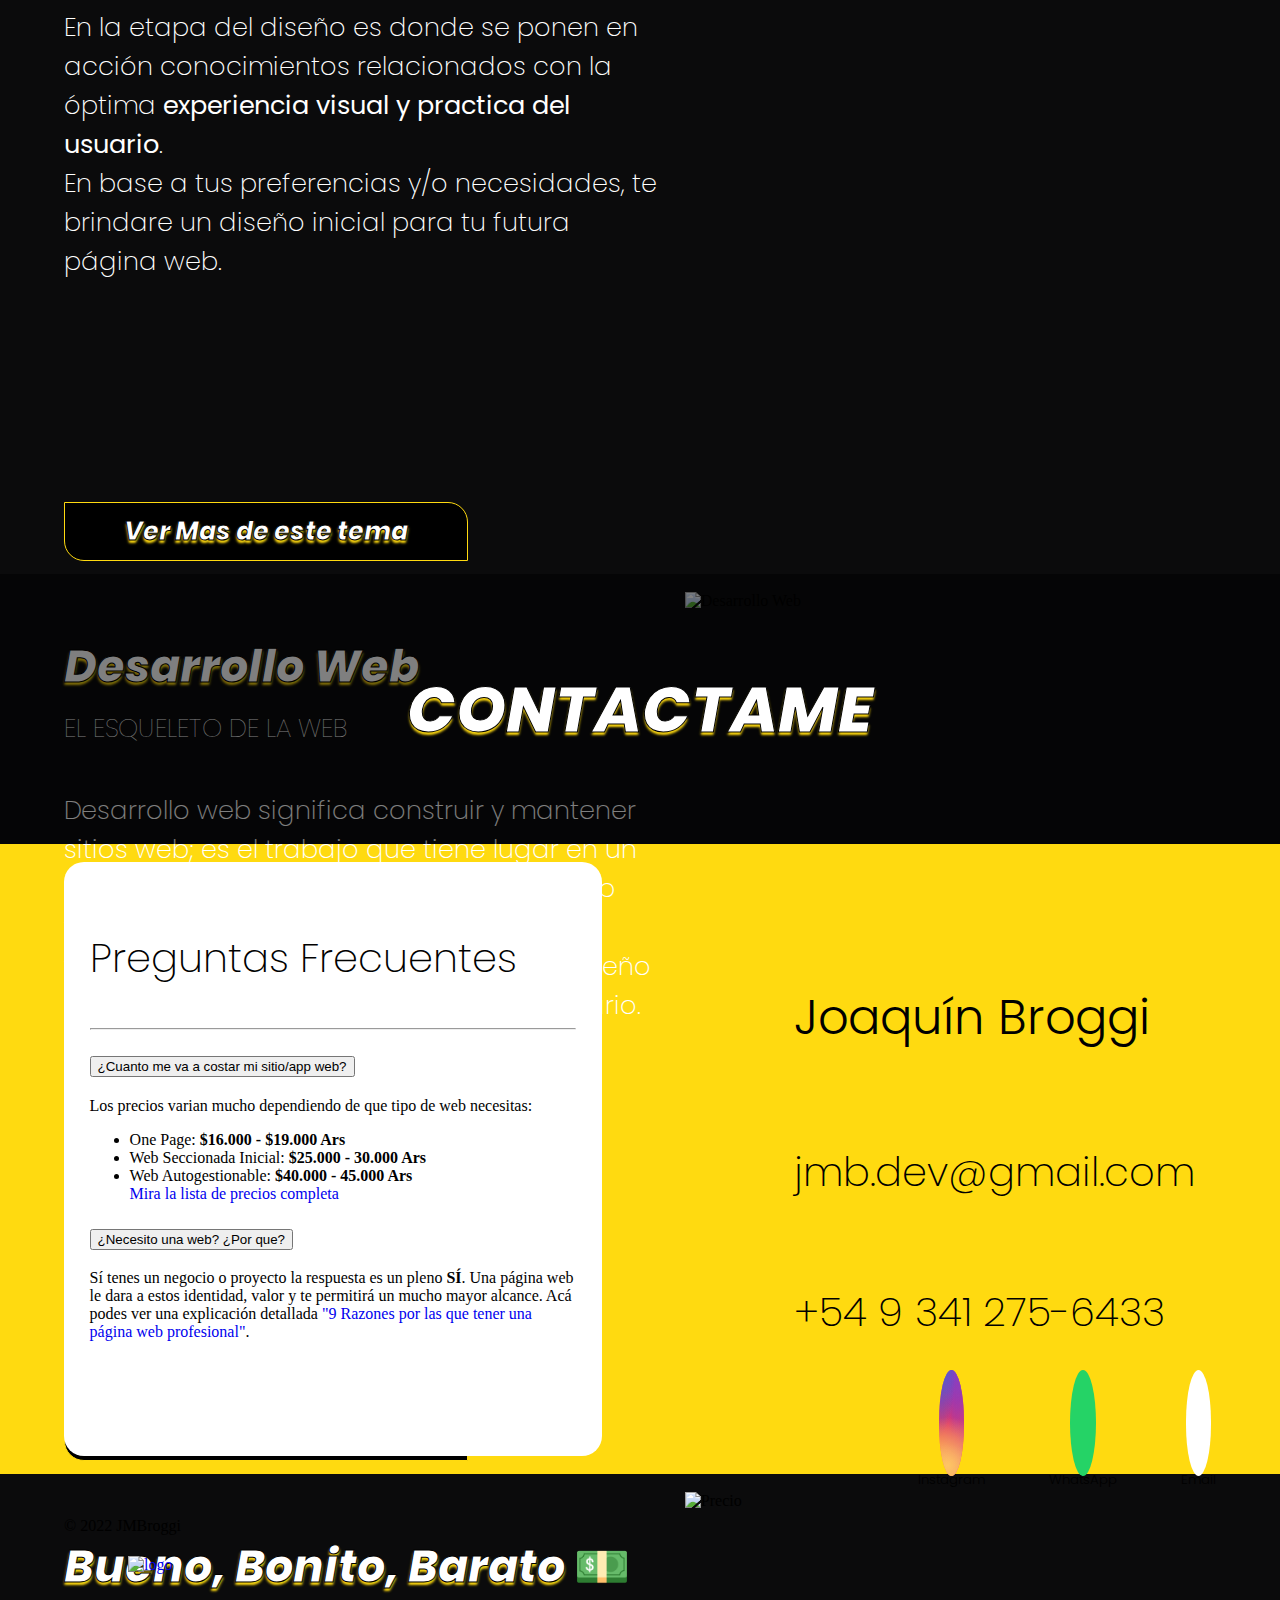
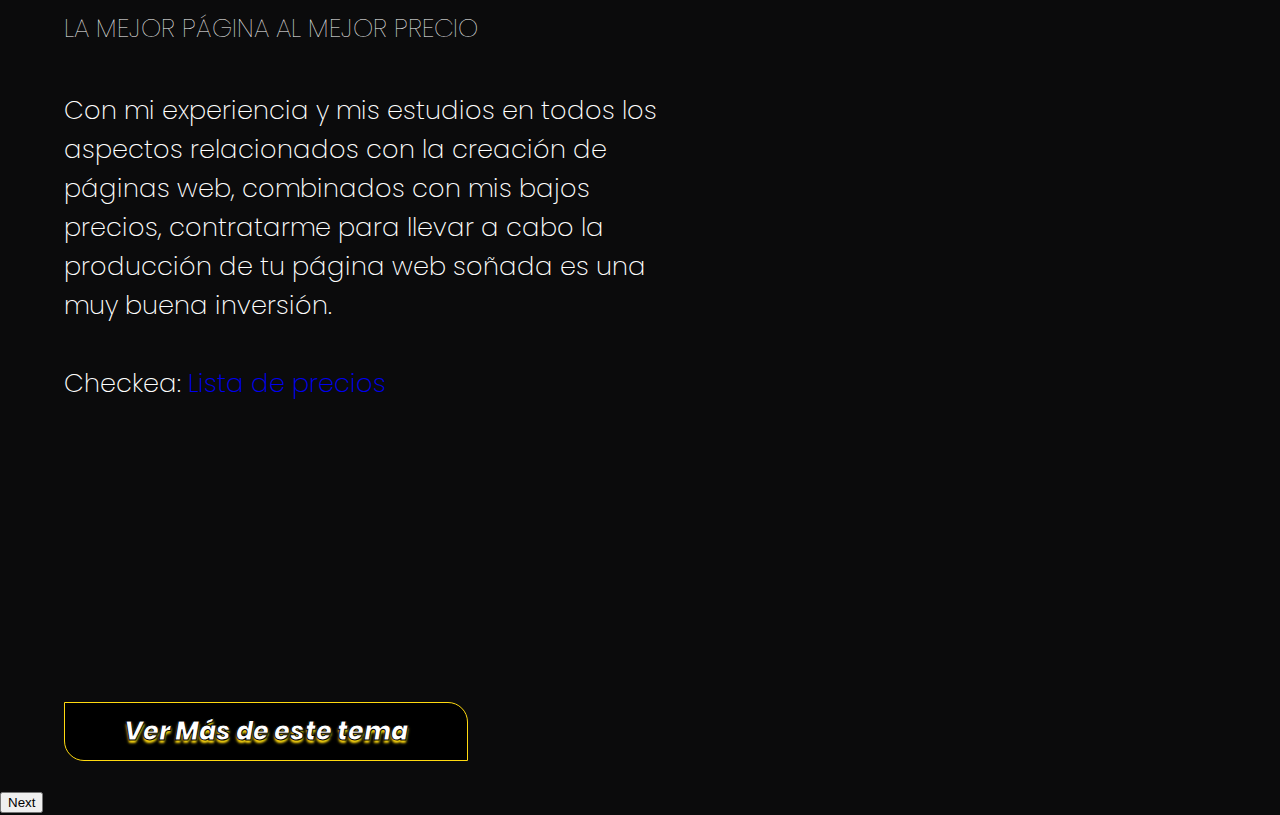
==== commit 427fa42a: "fixed bug" ====
--- a/index.html
+++ b/index.html
@@ -120,6 +120,7 @@
       crossorigin="anonymous"
     />
     <link rel="stylesheet" href="css/sobreMiflex.css" />
+   
     <link rel="preconnect" href="https://fonts.googleapis.com" />
     <link rel="preconnect" href="https://fonts.gstatic.com" crossorigin />
     <link
--- a/css/sobreMiflex.css
+++ b/css/sobreMiflex.css
@@ -0,0 +1,1172 @@
+::selection {
+  background: #e3c101;
+  border: 1px solid black;
+  color: #000;
+  padding: 10px;
+}
+
+body {
+  background-color: #0b0b0c;
+}
+html {
+  scroll-snap-type: y mandatory;
+  scroll-behavior: smooth;
+}
+header {
+  scroll-snap-align: start;
+}
+nav {
+  background-color: black;
+  border-bottom: 1px solid #ffda10;
+}
+.bienvenida {
+  margin: 1vh 0;
+  height: 85.8vh;
+  scroll-snap-align: start;
+}
+
+.nav-linkk {
+  text-decoration: none;
+  font-family: "Poppins", sans-serif;
+  font-weight: 800;
+  font-style: italic;
+  -webkit-text-stroke: 1px #000;
+  color: white;
+  font-size: 1.7vw;
+  transition: 0.15s;
+}
+.nav-linkk:hover {
+  text-decoration: none;
+  font-family: "Poppins", sans-serif;
+  font-weight: 800;
+  font-style: italic;
+  -webkit-text-stroke: 1px #000;
+  text-shadow: 0px 2.5px 2.5px #ffda10;
+  font-size: 1.7vw;
+  color: white;
+}
+.logo {
+  width: 13vw;
+  /* height: 5vh; */
+  padding: 5px 0;
+  margin-left: 5vw;
+}
+.foto {
+  width: 300px;
+  height: 300px;
+  border-radius: 50%;
+  border: 1.5px solid #ffda10;
+  background-image: url("../img/joaco.jpeg");
+  background-position: center;
+  background-size: cover;
+  margin: 0 auto;
+}
+.h1 {
+  font-family: "Poppins", sans-serif;
+  font-weight: 800;
+  font-style: italic;
+  -webkit-text-stroke: 1px #000;
+  text-shadow: 0px 2.5px 2.5px #ffda10;
+  text-align: center;
+  color: white;
+  margin-top: 15px;
+  font-size: 3.2vw;
+}
+.lineaMedio {
+  clear: both;
+  color: #ffda10;
+  margin: 0 auto;
+  width: 30%;
+  opacity: 0.75;
+}
+.h3 {
+  color: white;
+  text-align: center;
+  font-family: "Poppins";
+  font-style: normal;
+  font-weight: 200;
+  margin: 0 auto;
+  width: 50%;
+  margin-top: 15px;
+  font-size: 2.2vw;
+}
+
+body {
+  /* background-color: #FFDA10; */
+  margin: 0 0;
+}
+body::-webkit-scrollbar {
+  width: 10px;
+}
+
+body::-webkit-scrollbar-track {
+  box-shadow: inset 0 0 1px rgba(0, 0, 0, 0.3);
+}
+
+body::-webkit-scrollbar-thumb {
+  background-color: #ffda10;
+  /* outline: 1px solid #E900FF; */
+  /* border-radius: 10px; */
+}
+nav {
+  background-color: black;
+  border-bottom: 1px solid #ffda10;
+}
+
+
+.nav-linkk {
+  text-decoration: none;
+  font-family: "Poppins", sans-serif;
+  font-weight: 800;
+  font-style: italic;
+  -webkit-text-stroke: 1px #000;
+  color: white;
+  font-size: 1.7vw;
+  transition: 0.15s;
+}
+.nav-linkk:hover {
+  text-decoration: none;
+  font-family: "Poppins", sans-serif;
+  font-weight: 800;
+  font-style: italic;
+  -webkit-text-stroke: 1px #000;
+  text-shadow: 0px 2.5px 2.5px #ffda10;
+  font-size: 1.7vw;
+  color: white;
+}
+.logo {
+  width: 13vw;
+  height: 5vw;
+  padding: 5px 0;
+}
+.flex-container-1 {
+  display: flex;
+  height: 100vh;
+  background-color: #ffda10;
+  scroll-snap-align: start;
+}
+.recImg {
+  /* transform: skew(-10deg); */
+
+  clip-path: polygon(0 0, 100% 0, 100% 100%, 10% 100%);
+
+  background-image: url("../img/sobremi.jpeg");
+  background-position: left;
+
+  background-repeat: no-repeat;
+
+  background-size: cover;
+  height: 100%;
+  width: 60vw;
+}
+.txt {
+  margin-left: 5vw;
+  margin-right: 1vw;
+  width: 40vw;
+  height: 100vh;
+  
+  display: flex;
+  flex-direction: column;
+  align-items: flex-start;
+}
+.h1-b {
+  font-family: "Poppins", sans-serif;
+  font-weight: 800;
+  font-style: italic;
+  text-shadow: 0px 4px 4px rgba(0, 0, 0, 0.75);
+  margin-bottom: 0;
+  color: #e900ff;
+  font-size: 5rem;
+  margin-top: 3vh;
+}
+.h3-b {
+  font-family: "Poppins", sans-serif;
+  font-weight: 300;
+  color: rgba(0, 0, 0, 0.7);
+  font-size: 3rem;
+}
+.p-b {
+  font-family: "Poppins", sans-serif;
+  font-weight: 400;
+  font-size: 1.5rem;
+}
+.btn-a {
+  -webkit-text-stroke: 1px #000;
+  background: #e900ff;
+  border: 2px solid #000000;
+  box-shadow: 0px 4px 4px #000000;
+  border-radius: 0px 20px;
+  padding: 1.5vh 11vw;
+  font-family: "Poppins";
+  font-style: italic;
+  font-weight: 800;
+  margin-top: auto;
+  margin-bottom: 2vh;
+  text-decoration: none;
+  align-self: flex-start;
+  font-size: 2vw;
+  text-shadow: 0px 4px 4px rgba(0, 0, 0, 0.75);
+  transition: 0.3s;
+  color: white;
+}
+.btn-a:hover {
+  color: white;
+  background-color: #000;
+  text-shadow: 0px 2.5px 2.5px #ffda10;
+  -webkit-text-stroke: 1px #000;
+}
+a {
+  text-decoration: none;
+}
+
+.flex-container-2 {
+  display: flex;
+  height: 100vh;
+  background-color: #0b0b0c;
+  border-bottom: 1px solid #ffda10;
+  scroll-snap-align: start;
+}
+.h1-b {
+  font-family: "Poppins", sans-serif;
+  font-weight: 800;
+  font-style: italic;
+  text-shadow: 0px 4px 4px rgba(0, 0, 0, 0.75);
+  margin-bottom: 0;
+  color: #e900ff;
+  font-size: 5vw;
+  margin-top: 3vh;
+}
+.h3-b {
+  font-family: "Poppins", sans-serif;
+  font-weight: 300;
+  color: rgba(0, 0, 0, 0.7);
+  font-size: 3vw;
+}
+
+
+.recImg-2 {
+  /* transform: skew(-10deg); */
+
+  clip-path: polygon(0 0, 90% 0, 100% 100%, 0 100%);
+
+  background-image: url("../img/clima.jpg");
+  background-position: center;
+
+  background-repeat: no-repeat;
+
+  background-size: cover;
+  height: 100%;
+  width: 54.5vw;
+}
+.txt2 {
+  width: 30vw;
+  margin-left: 1vw;
+  /* margin-right: 1vw; */
+  height: 100vh;
+}
+.txt3 {
+  width: 40vw;
+  /* margin-left: 0.5vw; */
+  /* margin-right: 1vw; */
+  height: 100vh;
+  text-align: end;
+  /* margin: 0 2vw; */
+  display: flex;
+  flex-direction: column;
+  align-items: flex-end;
+}
+
+.h1-c {
+  font-family: "Poppins", sans-serif;
+  font-weight: 800;
+  font-style: italic;
+  -webkit-text-stroke: 1px #000;
+  text-shadow: 0px 2.5px 2.5px #ffda10;
+  margin-bottom: 0;
+  color: white;
+  font-size: 5vw;
+  margin-top: 2.5vh;
+}
+.h3-c {
+  font-family: "Poppins", sans-serif;
+  font-weight: 100;
+  color: white;
+  font-size: 3vw;
+  border-bottom: 1px solid #ffda10;
+  margin-top: 10px;
+}
+.p-c {
+  font-family: "Poppins", sans-serif;
+  font-weight: 200;
+  font-size: 1.6rem;
+  color: white;
+}
+.linkProyectos {
+  font-family: "Poppins", sans-serif;
+  font-weight: 800;
+  font-style: italic;
+  -webkit-text-stroke: 1px #000;
+  text-shadow: 0px 2.5px 2.5px #ffda10;
+  color: white;
+  font-size: 2.3vw;
+  transition: 0.3s;
+}
+.linkProyectos:hover {
+  color: #ffda10;
+  text-shadow: 0px 2.5px 2.5px white;
+  -webkit-text-stroke: 1px #000;
+}
+.btn-b {
+  -webkit-text-stroke: 1px #000;
+  align-self: flex-end;
+
+  border-radius: 20px 0px;
+  padding: 1vh 4.6vw;
+  font-family: "Poppins";
+  font-style: italic;
+  font-weight: 800;
+  margin-top: auto;
+  margin-bottom: 2vh;
+  text-decoration: none;
+  border: 1px solid #ffda10;
+  font-size: 2vw;
+
+  transition: 0.3s;
+  color: white;
+  background-color: #000;
+  text-shadow: 0px 2.5px 2.5px #ffda10;
+  -webkit-text-stroke: 1px #000;
+}
+.btn-b:hover {
+  color: white;
+  background-color: #ffda10;
+  text-shadow: 0px 2.5px 2.5px #000;
+  -webkit-text-stroke: 1px #000;
+}
+
+.carousel {
+  height: 100vh;
+  
+  scroll-snap-align: start;
+}
+.carousel-item {
+  height: 100vh;
+}
+.flex-container-3 {
+  display: flex;
+}
+.txt-d {
+  margin-top: 2.5vh;
+  margin-left: 5vw;
+  margin-right: 2vw;
+  width: 50vw;
+  display: flex;
+  flex-direction: column;
+  height: 100vh;
+}
+.img-d {
+  width: 50vw;
+  height: 100vh;
+}
+.h2-d {
+  font-family: "Poppins", sans-serif;
+  font-weight: 800;
+  font-style: italic;
+  -webkit-text-stroke: 1px #000;
+  text-shadow: 0px 2.5px 2.5px #ffda10;
+  margin-bottom: 0;
+  color: white;
+  font-size: 3.5vw;
+  margin-top: 2vh;
+}
+.h3-d {
+  
+  font-family: "Poppins", sans-serif;
+  font-weight: 100;
+  color: white;
+  font-size: 2vw;
+
+  margin-top: 1vh;
+  margin-bottom: 2vh;
+}
+.p-d {
+  font-family: "Poppins", sans-serif;
+  font-weight: 200;
+  font-size: 2vw;
+  color: white;
+}
+.link-d {
+  -webkit-text-stroke: 1px #000;
+
+  align-self: baseline;
+  margin-top: auto;
+  margin-bottom: 6vh;
+  border-radius: 0px 20px;
+  padding: 0.7vw 4.6vw;
+  font-family: "Poppins";
+  font-style: italic;
+  font-weight: 800;
+
+  text-decoration: none;
+  border: 1px solid #ffda10;
+  font-size: 2vw;
+
+  transition: 0.3s;
+  color: white;
+  background-color: #000;
+  text-shadow: 0px 2.5px 2.5px #ffda10;
+  -webkit-text-stroke: 1px #000;
+}
+.link-d:hover {
+  color: white;
+  background-color: #ffda10;
+  text-shadow: 0px 2.5px 2.5px #000;
+  -webkit-text-stroke: 1px #000;
+}
+.icono {
+  text-shadow: none;
+  font-style: normal;
+}
+.flex-container-4 {
+  scroll-snap-align: start;
+  height: 10vh;
+  display: flex;
+  align-items: center;
+  justify-content: center;
+  background-color: #ffda10;
+}
+.h3-e {
+  font-family: "Poppins", sans-serif;
+  font-weight: 200;
+  color: black;
+  font-size: 3vw;
+}
+.contacteiro {
+  scroll-snap-align: start;
+  height: 100vh;
+}
+.contactame {
+  height: 30vh;
+  background-image: url('../img/phone.jpg');
+  background-position: center;
+  background-size: cover;
+  display: flex;
+  align-items: center;
+  justify-content: center;
+}
+.contactame-rec {
+  align-self: center;
+  width: 100vw;
+  height: 30vh;
+  background: rgba(0, 0, 0, 0.5);
+  display: flex;
+  align-content: center;
+  justify-content: center;
+}
+.contactame-titulo {
+  color: white;
+  font-family: "Poppins";
+  font-style: italic;
+  font-weight: 800;
+  text-shadow: 0px 2.5px 2.5px #ffda10;
+  -webkit-text-stroke: 1px #000;
+  font-size: 4rem;
+  align-self: center;
+  justify-self: center;
+}
+.flex-container-5 {
+  
+  height: 70vh;
+  display: flex;
+ 
+  background-color: #ffda10;
+  
+  margin-bottom: 0;
+}
+.faq {
+  width: 40vw;
+  background-color: white;
+  margin-right: 15vw;
+  margin-left: 5vw;
+  margin-top: 2vh;
+  margin-bottom: 2vh;
+  padding: 2%;
+  border-radius: 20px;
+}
+.info-contacto {
+  width: 40vw;
+  height: 50vh;
+  align-self: center;
+  justify-content: start;
+  margin-top: 2vh;
+  margin-bottom: 2vh;
+  display: flex;
+  flex-direction: column;
+}
+.h3-F {
+  font-family: "Poppins", sans-serif;
+  font-weight: 200;
+  color: black;
+  font-size: 2vw;
+}
+.contacto-titulo {
+  font-family: "Poppins", sans-serif;
+  font-weight: 300;
+  color: black;
+  font-size: 3rem;
+}
+.contacto-h3 {
+  font-family: "Poppins", sans-serif;
+  font-weight: 200;
+  color: black;
+  font-size: 2.5rem;
+}
+.mediosContacto {
+  display: flex;
+  margin-top: auto;
+  align-self: flex-end;
+}
+.flex-container-red {
+  align-items: center;
+  justify-content: center;
+  text-align: center;
+  margin-right: 5vw;
+}
+.flex-container-red h5 {
+  font-family: "Poppins", sans-serif;
+  font-weight: 300;
+  color: black;
+  margin-top: 5px;
+}
+.social {
+  font-size: 4.5rem;
+
+  padding: 1vw;
+  border-radius: 55%;
+}
+
+.instagramLogo {
+  background: radial-gradient(
+      circle farthest-corner at 35% 90%,
+      #fec564,
+      transparent 50%
+    ),
+    radial-gradient(circle farthest-corner at 0 140%, #fec564, transparent 50%),
+    radial-gradient(ellipse farthest-corner at 0 -25%, #5258cf, transparent 50%),
+    radial-gradient(
+      ellipse farthest-corner at 20% -50%,
+      #5258cf,
+      transparent 50%
+    ),
+    radial-gradient(ellipse farthest-corner at 100% 0, #893dc2, transparent 50%),
+    radial-gradient(
+      ellipse farthest-corner at 60% -20%,
+      #893dc2,
+      transparent 50%
+    ),
+    radial-gradient(ellipse farthest-corner at 100% 100%, #d9317a, transparent),
+    linear-gradient(
+      #6559ca,
+      #bc318f 30%,
+      #e33f5f 50%,
+      #f77638 70%,
+      #fec66d 100%
+    );
+  color: white;
+}
+.telegramLogo {
+  color: white;
+  background-color: #25D366;
+}
+.emailLogo {
+  background-color: white;
+  color: #000;
+}
+.githubLogo {
+  color: white;
+  background-color: #000;
+}
+.tiktokLogo {
+  color: white;
+  background-color: #000;
+}
+.footer-div {
+  scroll-snap-align: start;
+  margin: 0 5vw;
+  margin-top: 0;
+  padding-top: 3vh;
+  padding-bottom: 3vh;
+}
+
+.mobile {
+  display: none;
+}
+
+
+
+
+/* tablet */
+
+@media only screen and (max-width: 1000px) and (min-width: 750px) {
+  .navbar {
+    display: none;
+  }
+  .bienvenida {
+    height: 100%;
+  }
+  .h1 {
+    font-size: 2.5rem;
+  }
+  .h3 {
+    font-size: 1.5rem;
+  }
+  .h1-b {
+    font-size: 3rem;
+  }
+  .h3-b {
+    font-size: 2rem;
+  }
+  .p-b {
+    font-size: 1.3rem;
+  }
+  .btn-a {
+    font-size: 1.5rem;
+    padding: 1rem 3rem;
+  }
+  .h1-c {
+    font-size: 3rem;
+  }
+  .h3-c {
+    font-size: 2rem;
+  }
+  .p-c {
+    font-size: 1.3rem;
+  }
+  .btn-b {
+    font-size: 1.5rem;
+    padding: 1rem 0.5rem;
+  }
+  .linkProyectos {
+    font-size: 1.5rem;
+  }
+  .h1-d {
+    font-size: 3rem;
+  }
+  .h3-d {
+    font-size: 2rem;
+  }
+  .p-d {
+    font-size: 1.3rem;
+  }
+  .btn-c {
+    font-size: 1.5rem;
+    padding: 1rem 0.5rem;
+  }
+  .link-d {
+    font-size: 1.5rem;
+    padding: 1rem 1rem;
+  }
+}
+
+
+
+
+/* Mobile */
+@media only screen and (max-width: 750px) and (min-width: 100px) {
+  .desktop {
+    display: none;
+  }
+  .mobile {
+    display: inline;
+  }
+  html {
+    scroll-snap-type: none;
+    scroll-behavior: smooth;
+  }
+  body {
+    background: linear-gradient(168.53deg, #000000 0%, #1f1e33 97.46%);
+    box-shadow: 0px 34px 84px rgba(0, 0, 0, 0.25);
+  }
+.carousel {
+  
+  border-radius: 20px;
+}
+.carousel-item {
+  border-radius: 20px;
+}
+.linkProyectoss {
+  font-family: "Poppins", sans-serif;
+  font-weight: 800;
+  font-style: italic;
+  -webkit-text-stroke: 1px #000;
+  text-shadow: 0px 2.5px 2.5px #ffda10;
+  color: white;
+  font-size: 2.3vw;
+  transition: 0.3s;
+  font-size: 1.5rem;
+  margin-bottom: 20px;
+  margin-left: 6vw;
+}
+  .nav-linkk {
+    font-size: 2.2rem;
+  }
+  .nav-linkk:hover {
+    font-size: 2.3rem;
+  }
+  .nav-item {
+    margin-top: 1vh;
+  }
+  .navbar-nav {
+    margin-top: 1vh;
+  }
+  .navbar-btn {
+    background-color: transparent;
+    color: #e3c101;
+    border: none;
+    font-size: x-large;
+  }
+  .bienvenida {
+    margin-bottom: 0;
+    height: 100%;
+  }
+  .flex-container-5 {
+    display: none;
+  }
+  .logo {
+    height: 4rem;
+    width: 8rem;
+   
+  }
+  .h1 {
+    font-size: 2.5rem;
+    margin-left: 1vw;
+    margin-right: 1vw;
+  }
+  .h3 {
+    font-size: 1.3rem;
+    width: 80%;
+  }
+  .foto {
+    width: 250px;
+    height: 250px;
+  }
+  .lineaMedio {
+    width: 70%;
+  }
+
+  .proyectos {
+    margin-top: 2rem;
+  }
+  .sobreMi {
+    margin-top: 2rem;
+  }
+
+  /* Sobre Mi */
+
+  .flex-container-1-m {
+    display: flex;
+    flex-direction: column;
+    /* align-items: center; */
+    height: 100%;
+    color: white;
+    
+    background: rgba(49, 48, 54, 0.3);
+    backdrop-filter: blur(4px);
+    border-radius: 20px;
+    margin-top: 0;
+  }
+  .habilidadesH2Cont {
+    margin-top: 2rem;
+    display: flex;
+    justify-content: center;
+    align-items: center;
+    background-color: #ffda10;
+    border-top-left-radius: 20px;
+    border-top-right-radius: 20px;
+    padding: 3%;
+    
+  }
+  .habilidadesH2 {
+    font-family: "Poppins", sans-serif;
+    font-weight: 800;
+    font-size: 1.3rem;
+    margin: 0 0;
+    -webkit-text-stroke: 1px #000;
+    color: white;
+    align-self: center;
+  }
+  .main-flex-1-m {
+    
+    display: flex;
+    align-items: center;
+    justify-content: center;
+  }
+
+  .h1-b {
+    font-size: 2.5rem;
+    font-family: "Poppins", sans-serif;
+    font-weight: 800;
+    font-style: italic;
+    text-shadow: 0px 2.5px 2.5px #ffda10;
+    -webkit-text-stroke: 1px #000;
+    color: white;
+    text-align: left;
+  }
+  .h3-b {
+    font-family: "Poppins", sans-serif;
+    font-weight: 100;
+    color: white;
+    font-size: 1.5rem;
+    margin-top: 1.5vh;
+    margin-bottom: 1.5vh;
+  }
+  .texto {
+    width: 85vw;
+    margin-left: 6vw;
+    margin-right: 6vw;
+  }
+  .p-b-m {
+    font-size: 1.1rem;
+    font-family: "Poppins", sans-serif;
+    font-weight: 300;
+  }
+  .cualidades-mobile {
+    display: flex;
+    justify-content: center;
+    align-items: center;
+    margin-top: 5vh;
+  }
+  .gift {
+    display: flex;
+    flex-direction: column;
+    justify-content: center;
+    align-items: center;
+    text-align: center;
+    margin: 0 4%;
+  }
+  .h5-gift {
+    margin-top: 5px;
+    font-size: small;
+    font-family: "Poppins";
+    font-style: italic;
+    font-weight: 800;
+  }
+  .gift-icon {
+    font-size: x-large;
+    color: #ffda10;
+  }
+  .flex-btn {
+    margin-bottom: 0;
+    margin-top: auto;
+  }
+  .sobreMi-btn {
+    font-size: x-large;
+    font-family: "Poppins";
+    font-style: italic;
+    font-weight: 800;
+    color: white;
+    background-color: #ffda10;
+    -webkit-text-stroke: 1px #000;
+    padding: 2% 25%;
+    border-radius: 15px;
+    
+  }
+  .sobreMi-btn:hover {
+    opacity: 75%;
+    box-shadow: 0px 1px 1px #ffda10;
+    color: white;
+  }
+  .flex-btn {
+    display: flex;
+    align-items: center;
+    justify-content: center;
+    /* align-content: flex-end; */
+    margin-bottom: 2vh;
+  }
+
+
+
+  .flex-container-2 {
+    display: none;
+  }
+  .carousel-item {
+    height: 100%;
+  }
+  .carousel {
+    height: 100%;
+  }
+  .flex-container-2-m {
+    display: flex;
+    flex-direction: column;
+    /* align-items: center; */
+    
+    color: white;
+    width: 100vw;
+    background: rgba(49, 48, 54, 0.3);
+    backdrop-filter: blur(1.5px);
+    border-radius: 20px;
+    margin-top: 0;
+  }
+  .habilidadd {
+    height: 35rem;
+    margin-bottom: 2rem;
+  }
+
+  .flex-container-4 {
+    display: none;
+  }
+
+  .desktop {
+    display: none;
+  }
+  .santi {
+    background: url("../img/saanti.jpg");
+    background-position: center;
+    background-size: cover;
+    border-radius: 20px;
+  }
+  .carousel .clima {
+    background: url("../img/rain2.jpg");
+    background-position: center;
+    background-size: cover;
+    border-radius: 20px;
+  }
+
+  .habilidades-web {
+    margin-top: auto;
+    background: linear-gradient(
+        154.49deg,
+        rgba(121, 117, 131, 0.2) 5.35%,
+        rgba(54, 53, 103, 0.2) 83.85%
+      ),
+      rgba(49, 48, 54, 0.3);
+    backdrop-filter: blur(4px);
+    /* Note: backdrop-filter has minimal browser support */
+   
+    border-radius: 20px;
+    text-align: center;
+  }
+  .flex-habilidades-web {
+    background: linear-gradient(
+        154.49deg,
+        rgba(121, 117, 131, 0.2) 5.35%,
+        rgba(54, 53, 103, 0.2) 83.85%
+      ),
+      rgba(49, 48, 54, 0.3);
+    backdrop-filter: blur(4px);
+    /* Note: backdrop-filter has minimal browser support */
+
+    border-radius: 20px;
+    display: flex;
+    
+    height: 15vh;
+    align-items: center;
+    justify-content: center;
+  }
+  .h3-habilidades {
+    font-family: "Poppins", sans-serif;
+    font-weight: 300;
+    padding: 1rem;
+  }
+  .h5-hab {
+    font-family: "Poppins", sans-serif;
+    font-size: medium;
+    font-weight: 300;
+    padding: 5px;
+    margin: 0 2vw;
+  }
+  .icon-hab {
+    font-size: xx-large;
+    padding: 5px;
+    border-radius: 10px;
+  }
+  .fa-html5 {
+    color: orangered;
+    background-color: white;
+    padding: 5px;
+    border-radius: 10px;
+  }
+  .fa-css3-alt {
+    color: #264DE4;
+    background-color: white;
+    padding: 5px;
+    border-radius: 10px;
+  }
+  .fa-js-square {
+    color: yellow;
+    background-color: black;
+    
+  }
+  .fa-react {
+    color: #61DAFB;
+    background-color: white;
+  }
+  
+  .fa-node-js {
+    color: green;
+    background-color: white;
+  }
+  .diseño {
+    background: url('../img/diseño-web.jpg');
+   
+    background-position: center;
+    background-size: cover;
+    border-radius: 20px;
+  }
+  .desarrollo {
+    background: url('../img/desarrollo-web.jpg');
+   
+    background-position: center;
+    background-size: cover;
+    border-radius: 20px;
+  }
+  .comunicacion {
+    background: url('../img/dolar.jpg');
+   
+    background-position: center;
+    background-size: cover;
+    border-radius: 20px;
+  }
+  
+  .texto1 {
+    margin-right: 1rem;
+  }
+
+  .cd {
+    background: url('../img/cd.jpeg');
+    background-size: cover;
+    background-position: center;
+    border-radius: 20px;
+  }
+.agua {
+  background: url('../img/agua-mobile.jpg');
+  background-size: cover;
+  background-position: center;
+  border-radius: 20px;
+}
+  .lii {
+    font-size: 1.1rem;
+    font-family: "Poppins", sans-serif;
+    font-weight: 300;
+  }
+}
+
+
+
+
+.slide-in-blurred-bottom {
+	-webkit-animation: slide-in-blurred-bottom 0.8s cubic-bezier(0.230, 1.000, 0.320, 1.000) 0.5s both;
+	        animation: slide-in-blurred-bottom 0.8s cubic-bezier(0.230, 1.000, 0.320, 1.000) 0.5s both;
+}
+
+
+ @-webkit-keyframes slide-in-blurred-bottom {
+    0% {
+      -webkit-transform: translateY(1000px) scaleY(2.5) scaleX(0.2);
+              transform: translateY(1000px) scaleY(2.5) scaleX(0.2);
+      -webkit-transform-origin: 50% 100%;
+              transform-origin: 50% 100%;
+      -webkit-filter: blur(40px);
+              filter: blur(40px);
+      opacity: 0;
+    }
+    100% {
+      -webkit-transform: translateY(0) scaleY(1) scaleX(1);
+              transform: translateY(0) scaleY(1) scaleX(1);
+      -webkit-transform-origin: 50% 50%;
+              transform-origin: 50% 50%;
+      -webkit-filter: blur(0);
+              filter: blur(0);
+      opacity: 1;
+    }
+  }
+  @keyframes slide-in-blurred-bottom {
+    0% {
+      -webkit-transform: translateY(1000px) scaleY(2.5) scaleX(0.2);
+              transform: translateY(1000px) scaleY(2.5) scaleX(0.2);
+      -webkit-transform-origin: 50% 100%;
+              transform-origin: 50% 100%;
+      -webkit-filter: blur(40px);
+              filter: blur(40px);
+      opacity: 0;
+    }
+    100% {
+      -webkit-transform: translateY(0) scaleY(1) scaleX(1);
+              transform: translateY(0) scaleY(1) scaleX(1);
+      -webkit-transform-origin: 50% 50%;
+              transform-origin: 50% 50%;
+      -webkit-filter: blur(0);
+              filter: blur(0);
+      opacity: 1;
+    }
+  }
+  
+
+
+
+  /* backgroundd */
+  .kenburns-top {
+	-webkit-animation: kenburns-top 5s ease-out both;
+	        animation: kenburns-top 5s ease-out both;
+}
+
+
+ @-webkit-keyframes kenburns-top {
+    0% {
+      -webkit-transform: scale(1) translateY(0);
+              transform: scale(1) translateY(0);
+      -webkit-transform-origin: 50% 16%;
+              transform-origin: 50% 16%;
+    }
+    100% {
+      -webkit-transform: scale(1.25) translateY(-15px);
+              transform: scale(1.25) translateY(-15px);
+      -webkit-transform-origin: top;
+              transform-origin: top;
+    }
+  }
+  @keyframes kenburns-top {
+    0% {
+      -webkit-transform: scale(1) translateY(0);
+              transform: scale(1) translateY(0);
+      -webkit-transform-origin: 50% 16%;
+              transform-origin: 50% 16%;
+    }
+    100% {
+      -webkit-transform: scale(1.25) translateY(-15px);
+              transform: scale(1.25) translateY(-15px);
+      -webkit-transform-origin: top;
+              transform-origin: top;
+    }
+  }
+  
+
+  .blink-1 {
+	-webkit-animation: blink-1 0.6s 3s both;
+	        animation: blink-1 0.6s 3s both;
+}
+
+
+ @-webkit-keyframes blink-1 {
+    0%,
+    50%,
+    100% {
+      opacity: 1;
+    }
+    25%,
+    75% {
+      opacity: 0;
+    }
+  }
+  @keyframes blink-1 {
+    0%,
+    50%,
+    100% {
+      opacity: 1;
+    }
+    25%,
+    75% {
+      opacity: 0;
+    }
+  }
+  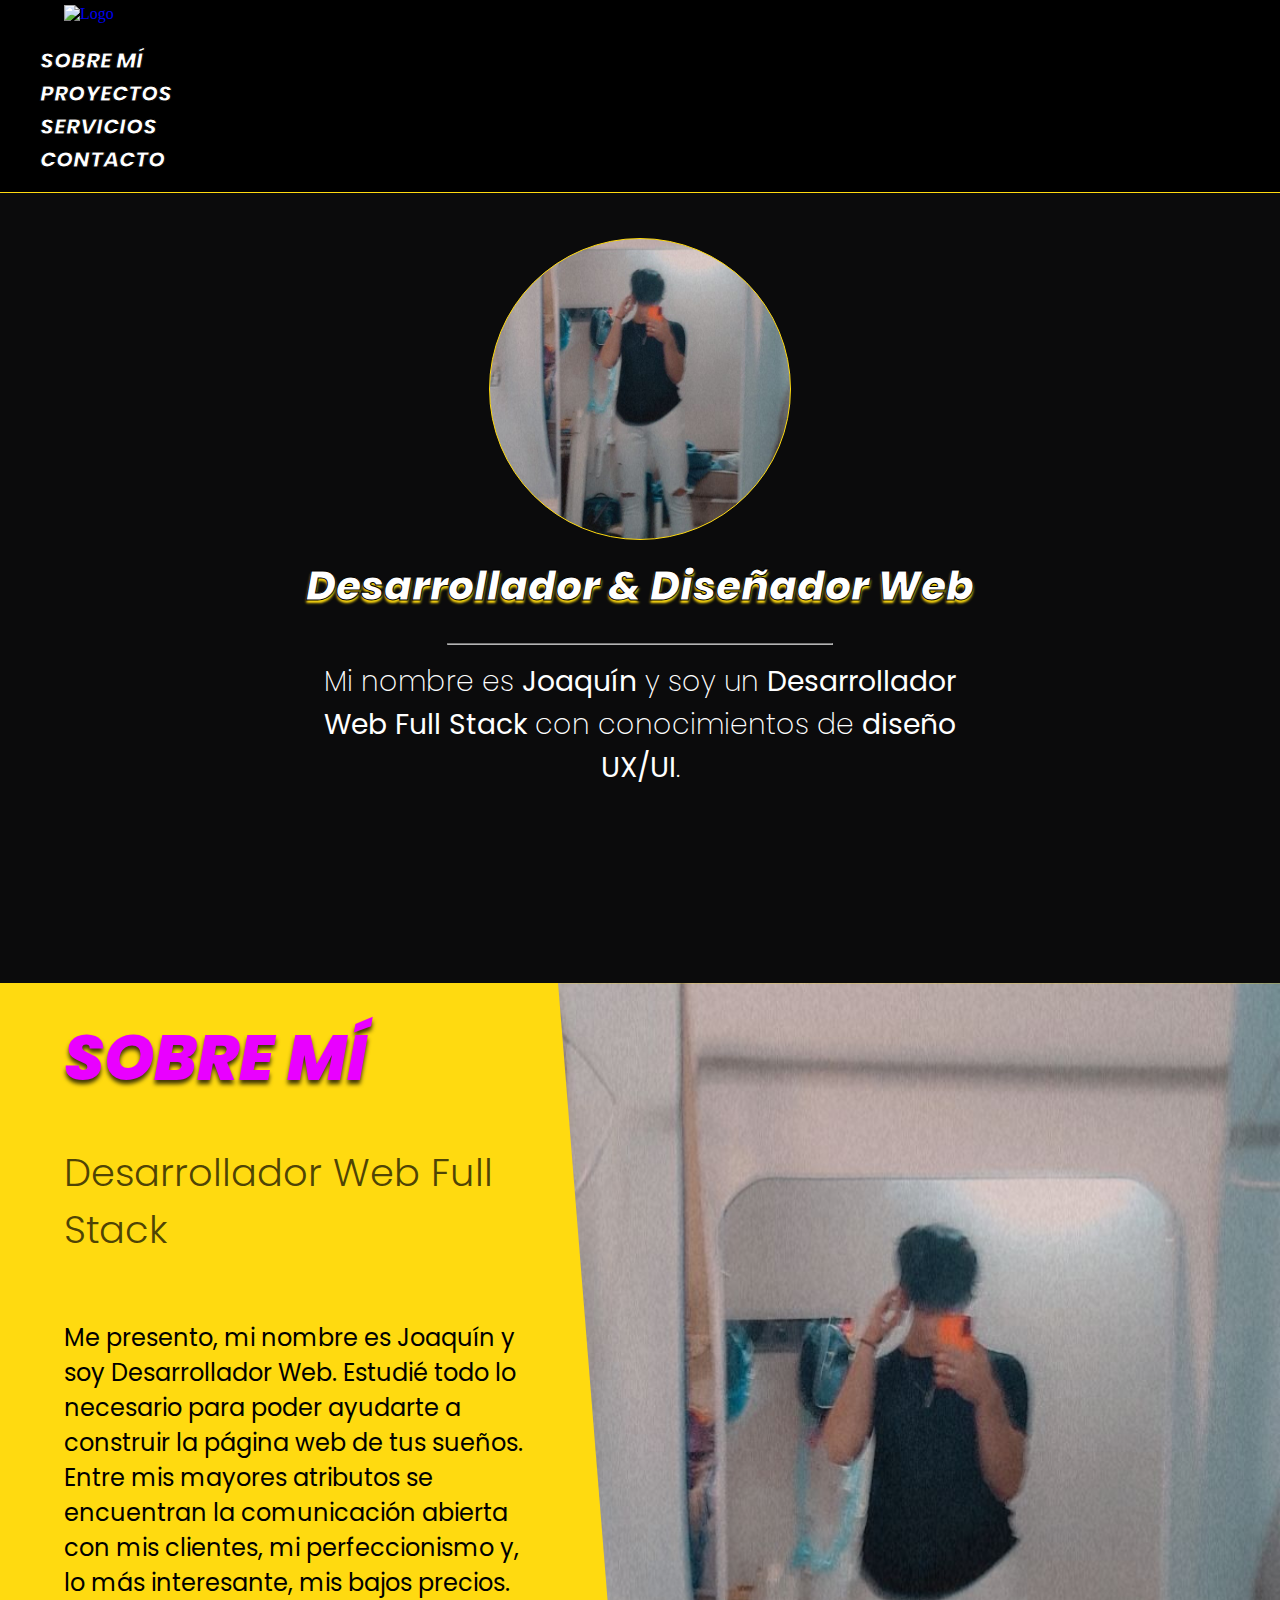
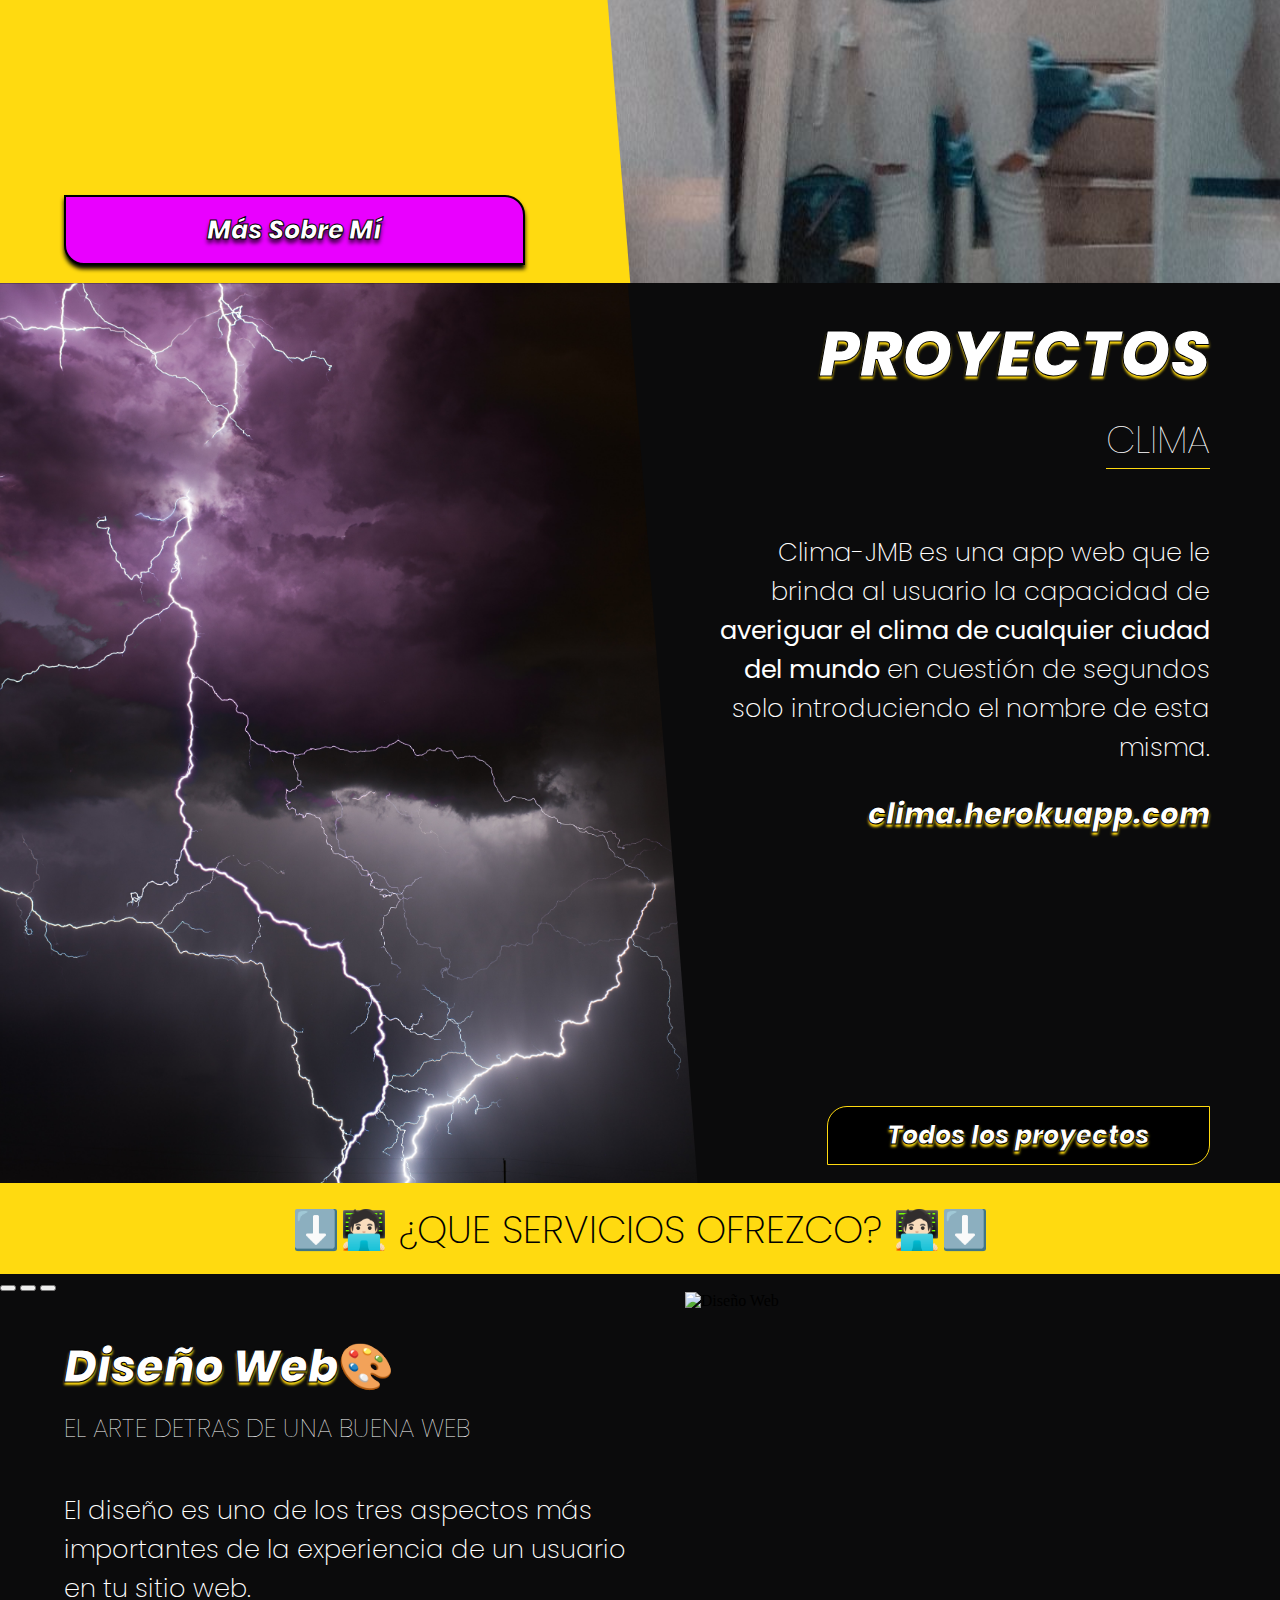
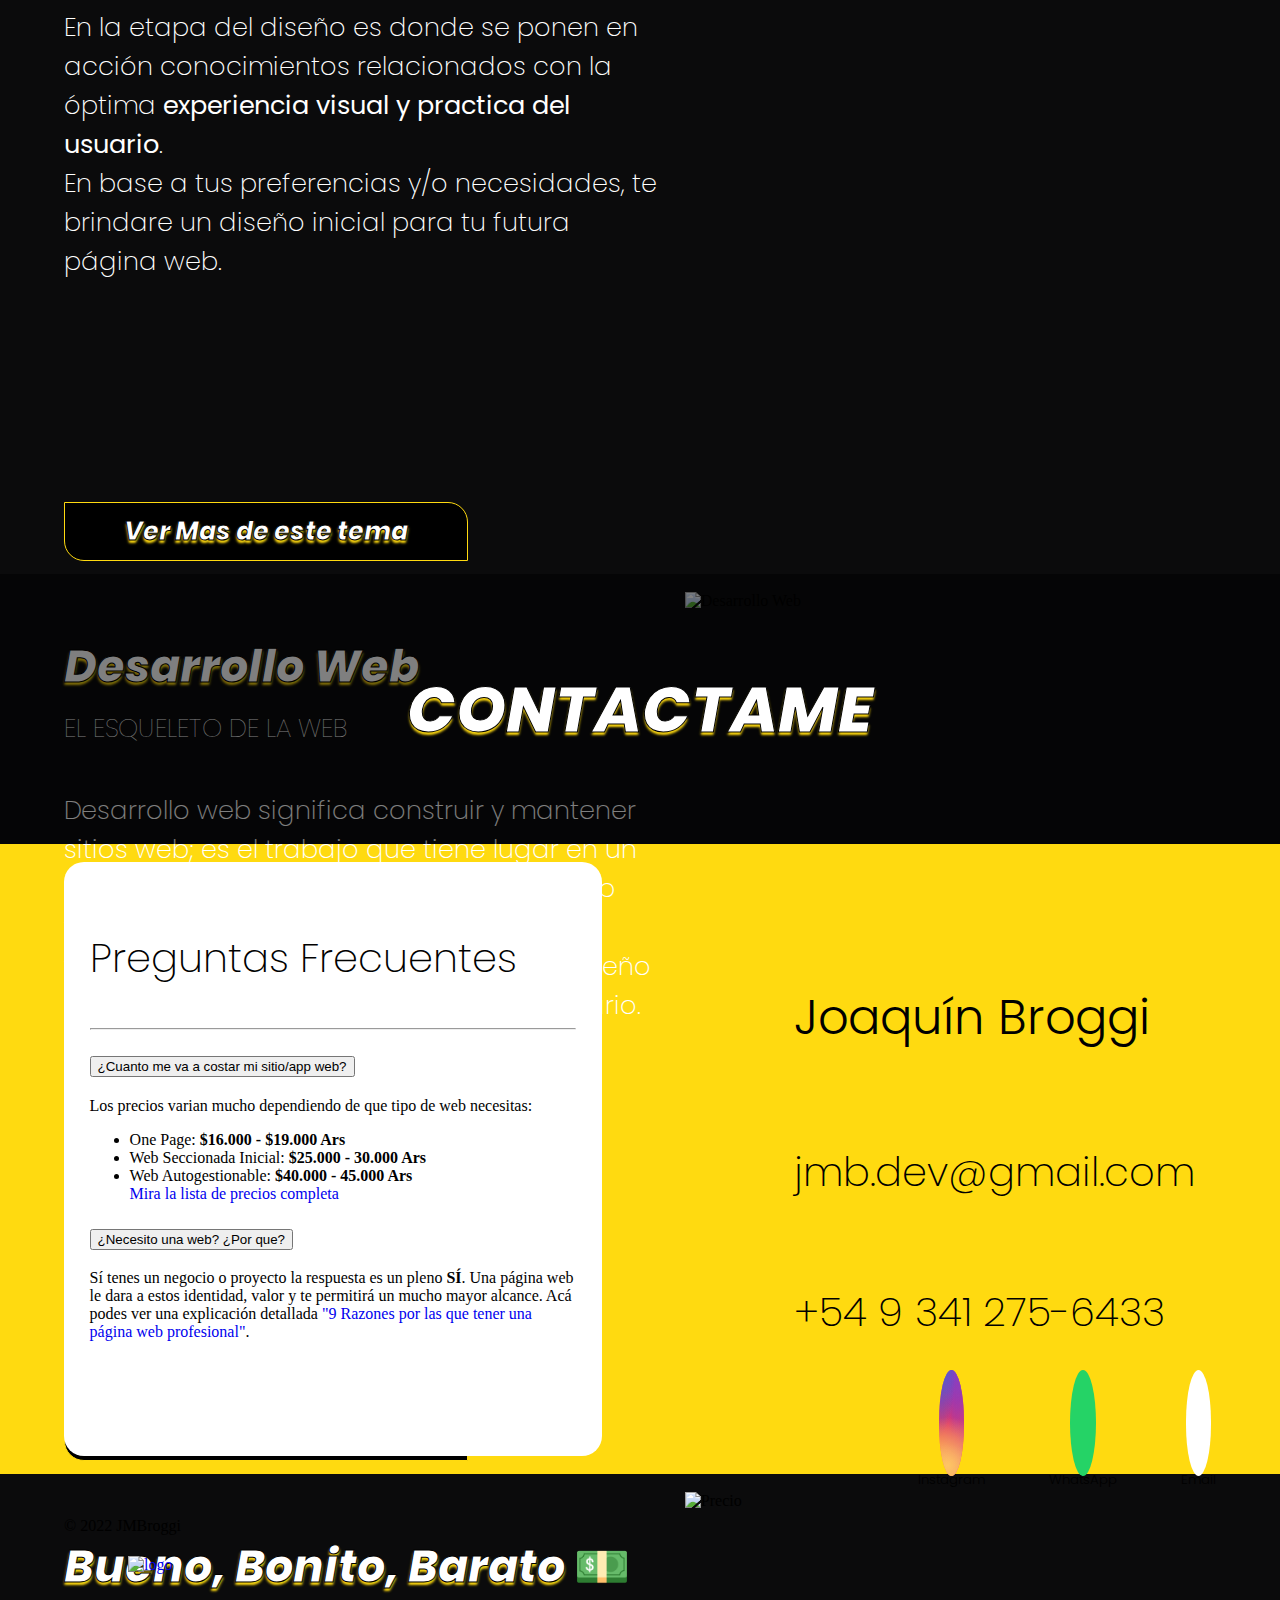
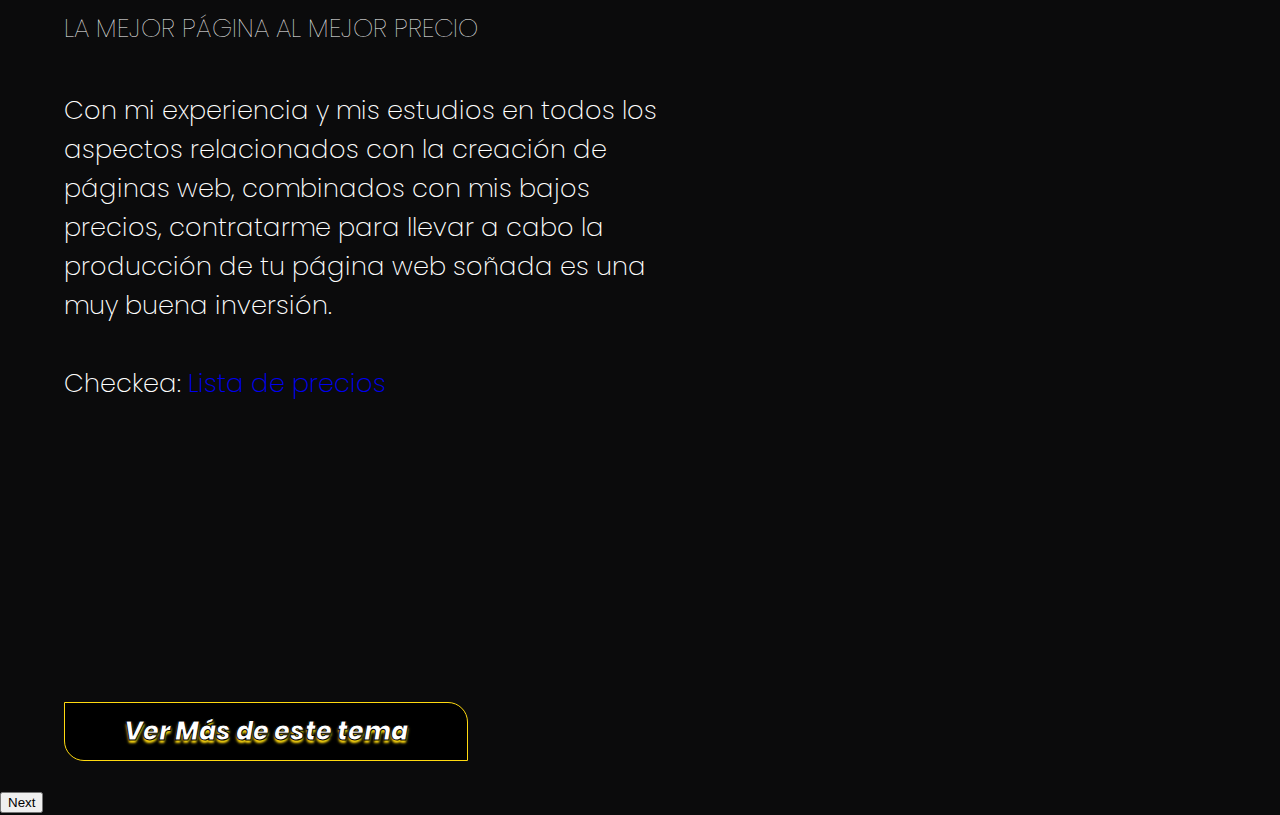
==== commit 66e96d52: "a" ====
--- a/index.html
+++ b/index.html
@@ -468,6 +468,8 @@
                     <i class="fa-brands fa-node-js icon-hab"></i>
                     <h5 class="h5-hab">Node</h5>
                   </div>
+                  <br>
+
                 </div>
               
               </div>
@@ -520,7 +522,7 @@
             <br>
           
             
-            Checkea: <a href="https://www.instagram.com/s/aGlnaGxpZ2h0OjE3OTU0Mjc5NzkxODcxNzY3?story_media_id=2896869190141339069_51993979392&igshid=MDJmNzVkMjY=">Lista de precios</a>
+            Checkea: <a href="https://www.instagram.com/jmbroggi.dev/?hl=es">Lista de precios</a>
            </p>
            
      
@@ -528,7 +530,7 @@
            </div>
            
             <div class="flex-btn">
-              <a href="https://www.instagram.com/s/aGlnaGxpZ2h0OjE3OTU0Mjc5NzkxODcxNzY3?story_media_id=2896869190141339069_51993979392&igshid=MDJmNzVkMjY=" class="sobreMi-btn">VER MÁS</a>
+              <a href="https://www.instagram.com/jmbroggi.dev/?hl=es" class="sobreMi-btn">VER MÁS</a>
             </div>
              
            
@@ -628,9 +630,9 @@
                 Con mi experiencia y mis estudios en todos los aspectos relacionados con la creación de páginas web, combinados con mis bajos precios, contratarme para llevar a cabo la producción de tu página web soñada es una muy buena inversión. 
                <br>
                <br>
-               Checkea: <a href="https://www.instagram.com/s/aGlnaGxpZ2h0OjE3OTU0Mjc5NzkxODcxNzY3?story_media_id=2896869190141339069_51993979392&igshid=MDJmNzVkMjY=">Lista de precios</a>
+               Checkea: <a href="https://www.instagram.com/jmbroggi.dev/?hl=es">Lista de precios</a>
               </p>
-              <a href="https://www.instagram.com/s/aGlnaGxpZ2h0OjE3OTU0Mjc5NzkxODcxNzY3?story_media_id=2896869190141339069_51993979392&igshid=MDJmNzVkMjY=" class="link-d">Ver Más de este tema</a>
+              <a href="https://www.instagram.com/jmbroggi.dev/?hl=es" class="link-d">Ver Más de este tema</a>
             </div>
             <img src="img/20-usd.jpg" class="img-d" alt="Precio" title="Precio"/>
           </div>
--- a/css/sobreMiflex.css
+++ b/css/sobreMiflex.css
@@ -56,7 +56,7 @@
   height: 300px;
   border-radius: 50%;
   border: 1.5px solid #ffda10;
-  background-image: url("../img/joaco.jpeg");
+  background-image: url("../img/WhatsApp\ Image\ 2022-08-11\ at\ 5.55.39\ PM.jpeg");
   background-position: center;
   background-size: cover;
   margin: 0 auto;
@@ -908,7 +908,7 @@
     margin-top: 0;
   }
   .habilidadd {
-    height: 35rem;
+    height: 45rem;
     margin-bottom: 2rem;
   }
 
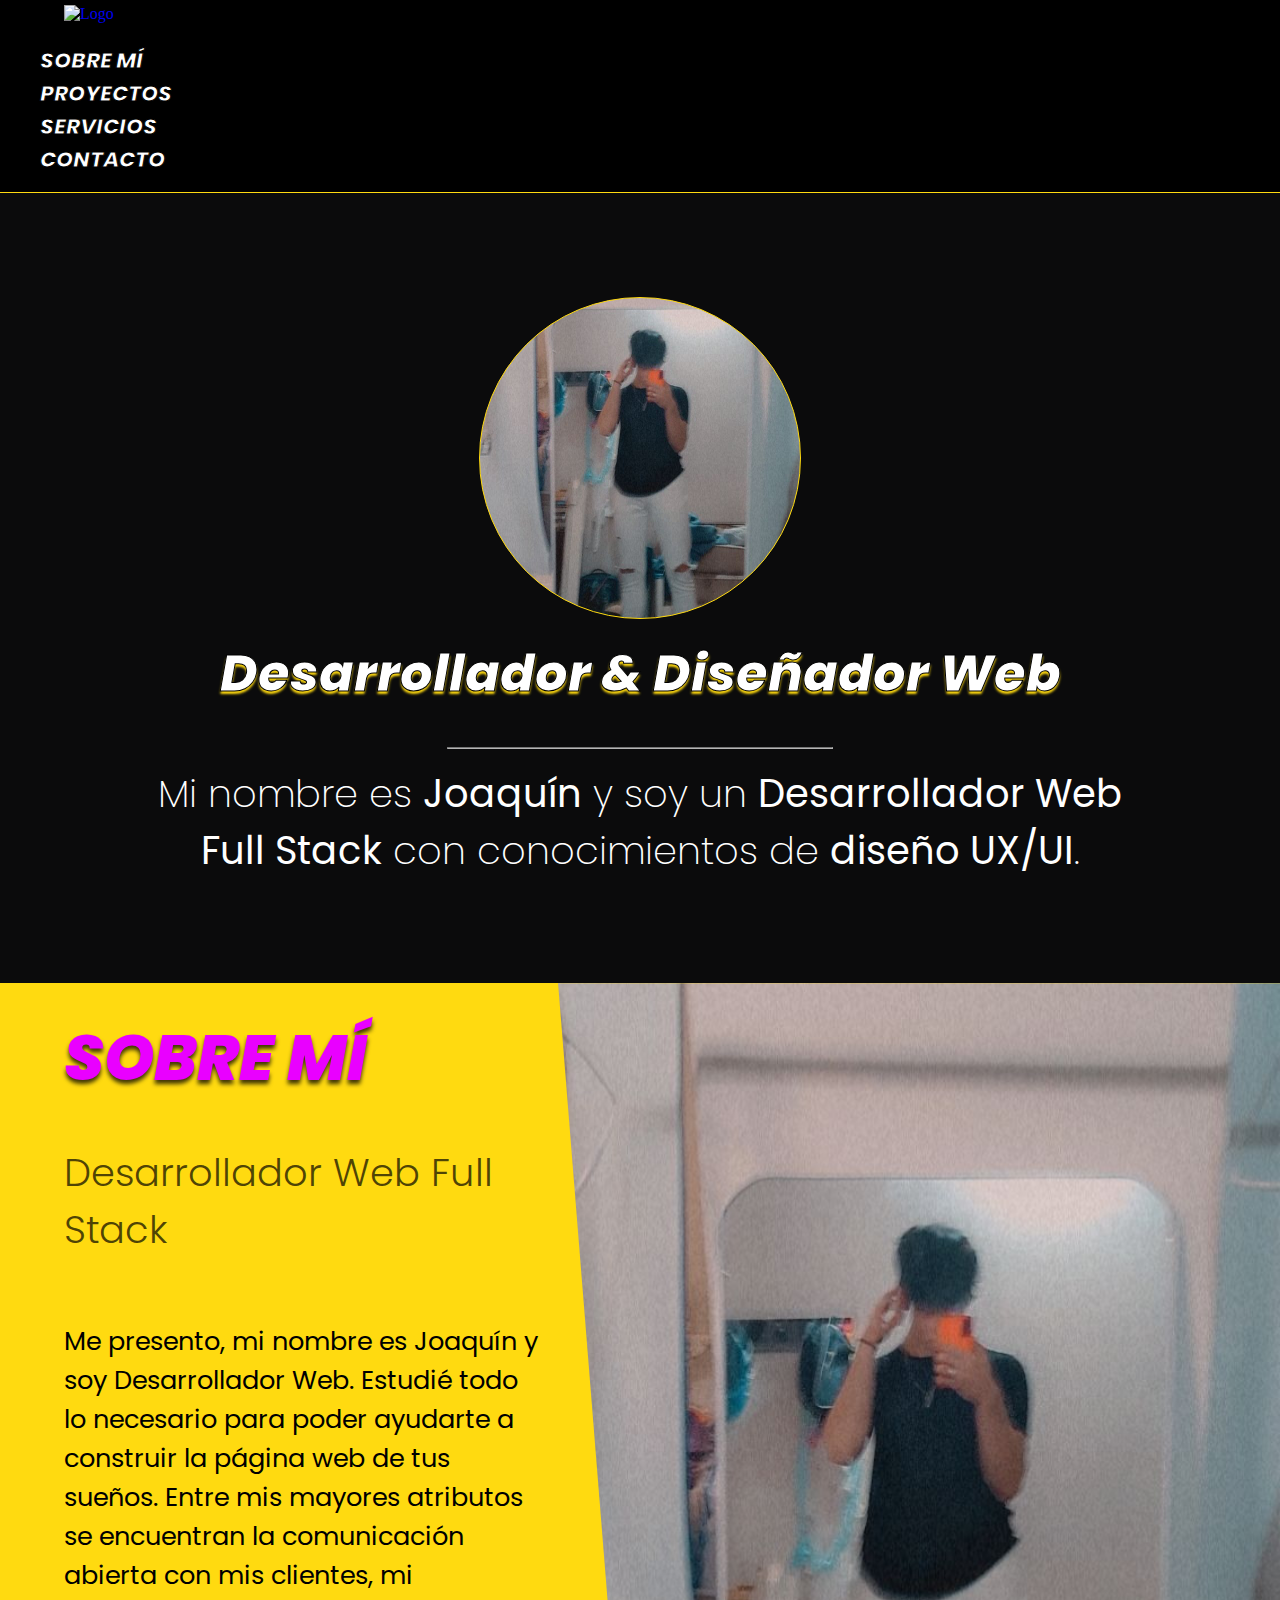
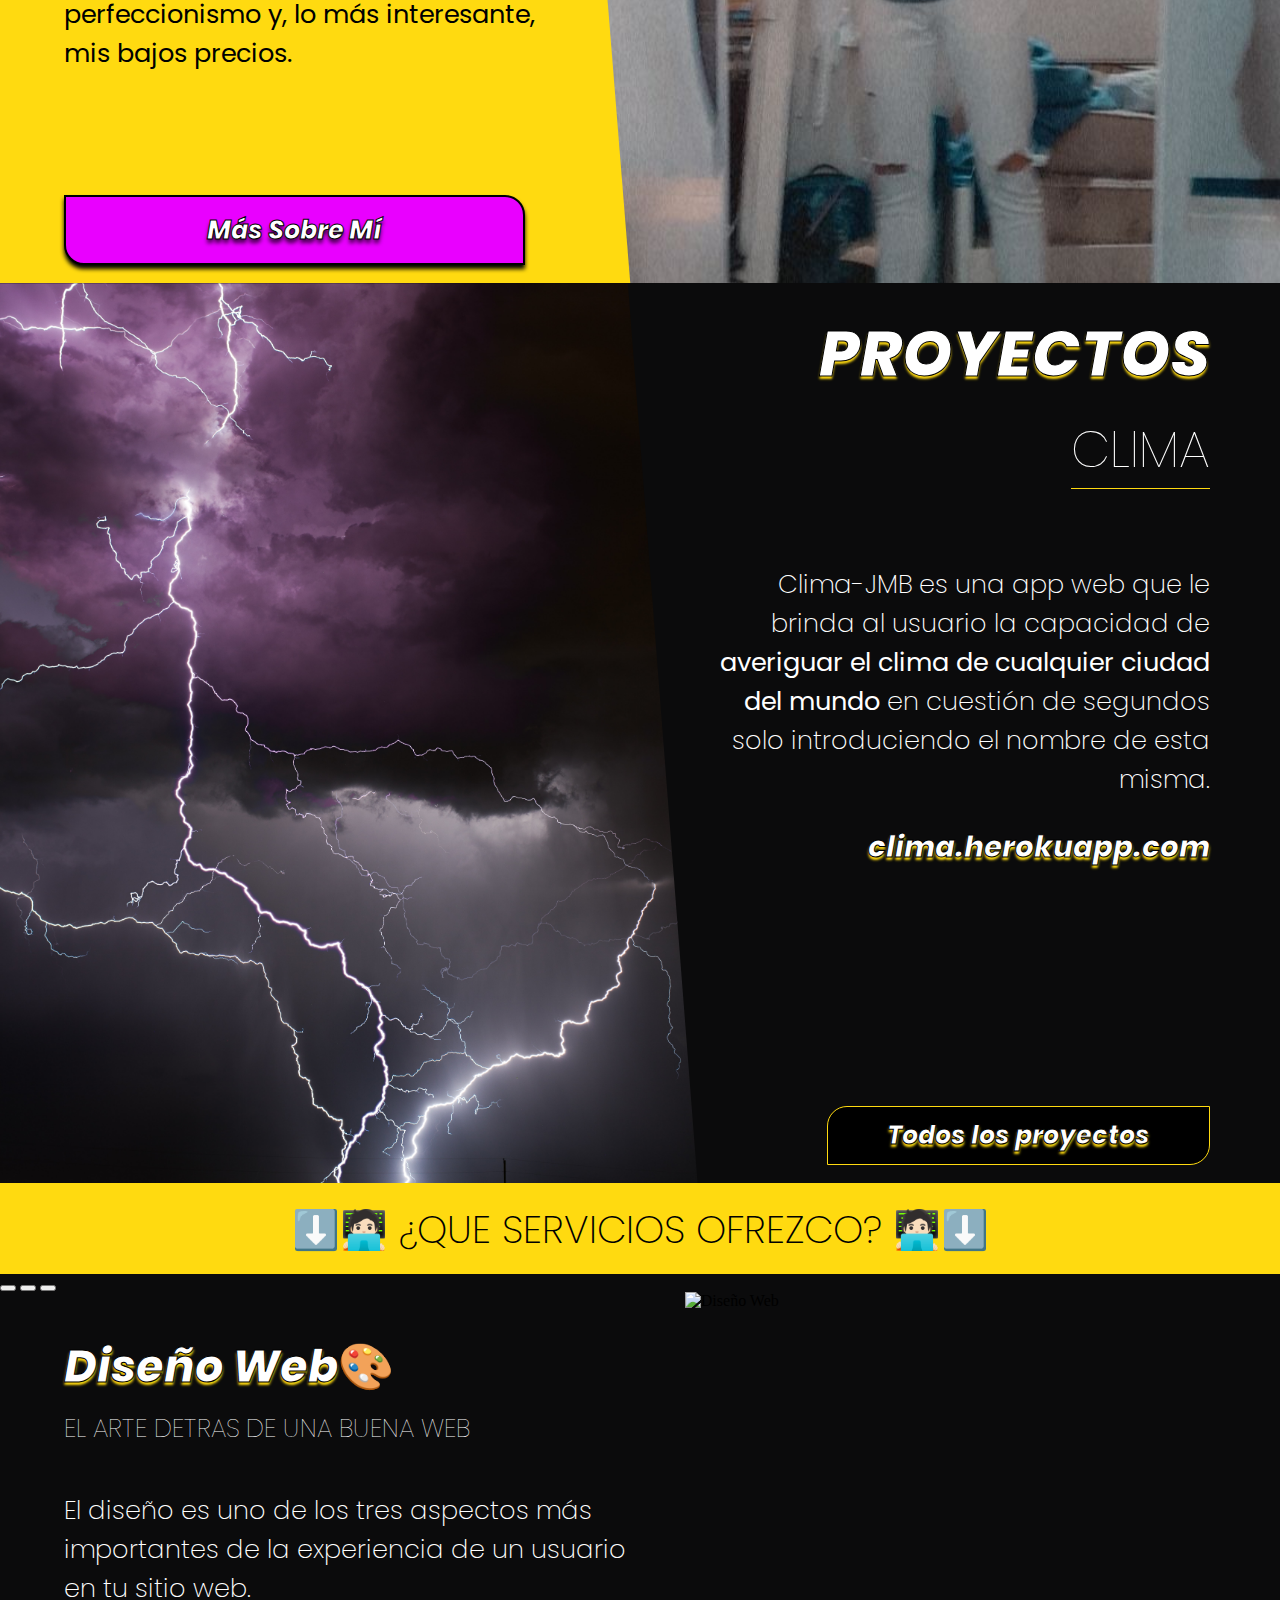
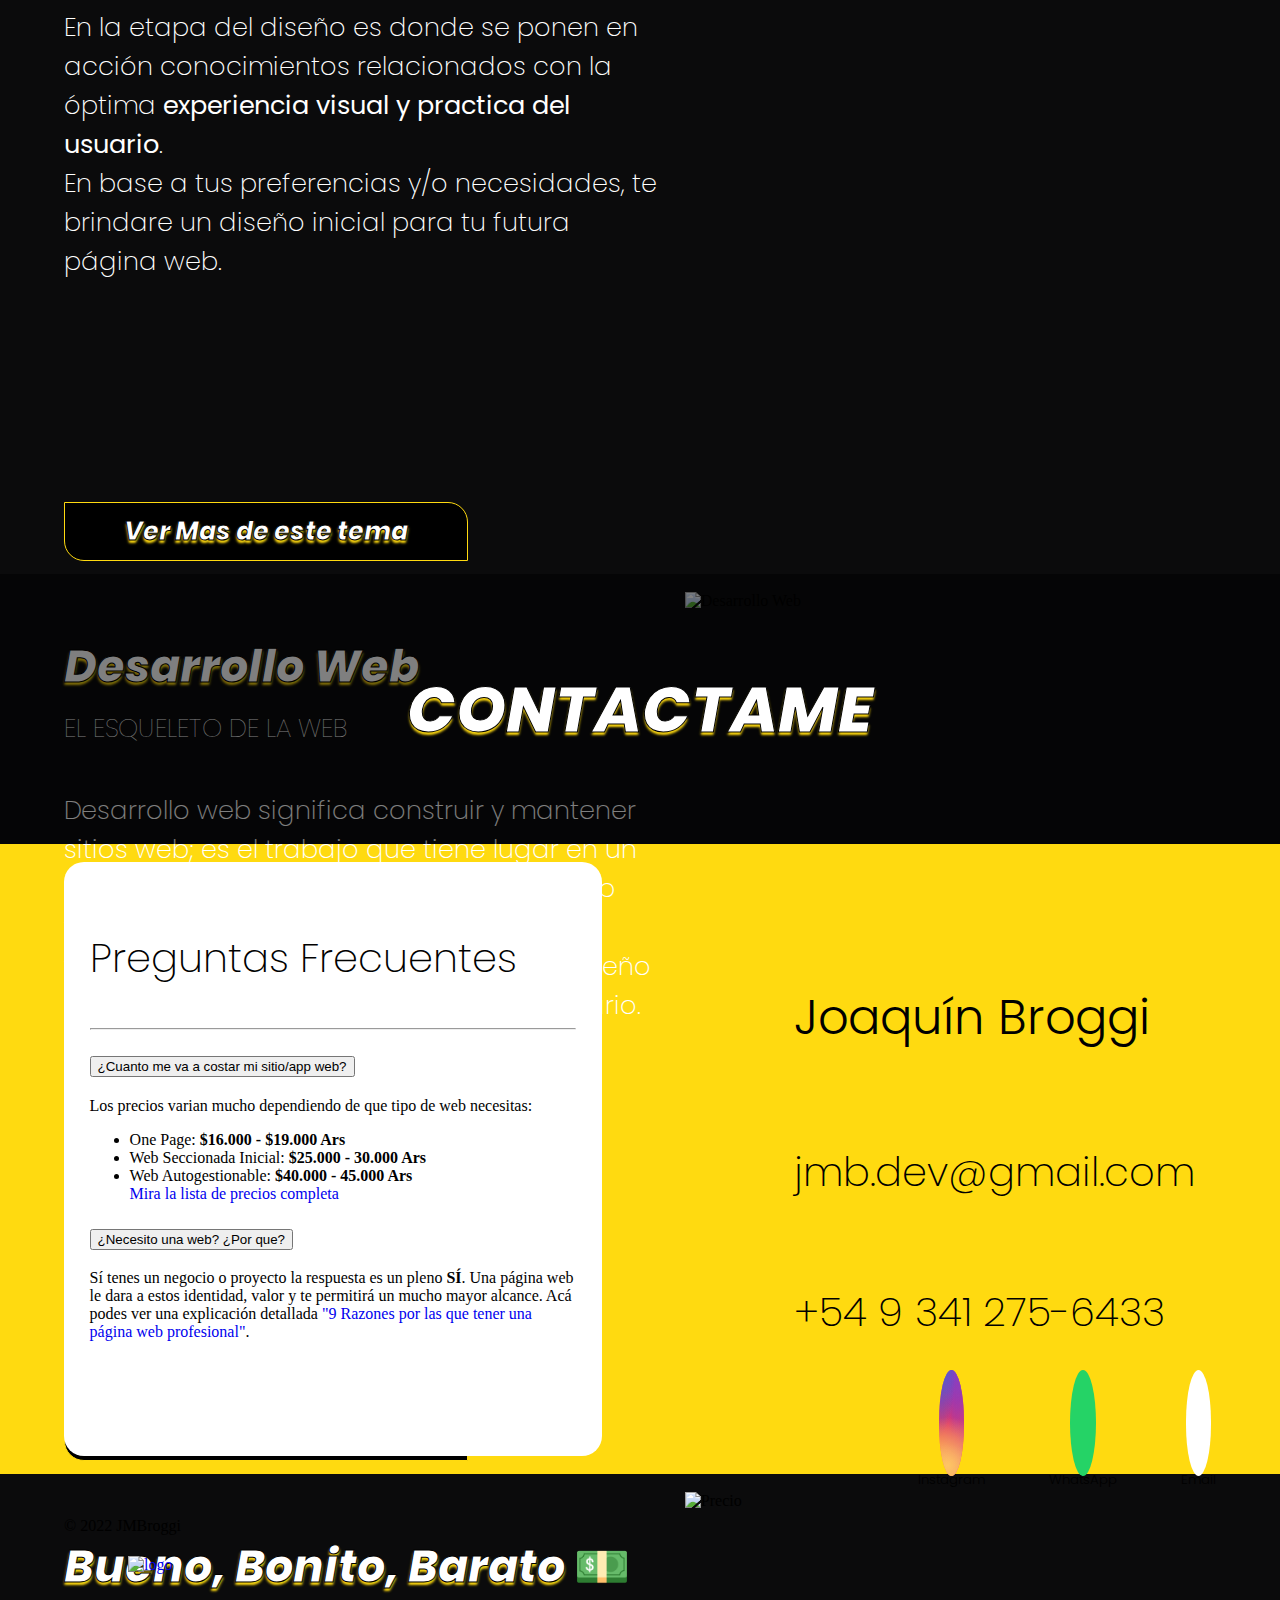
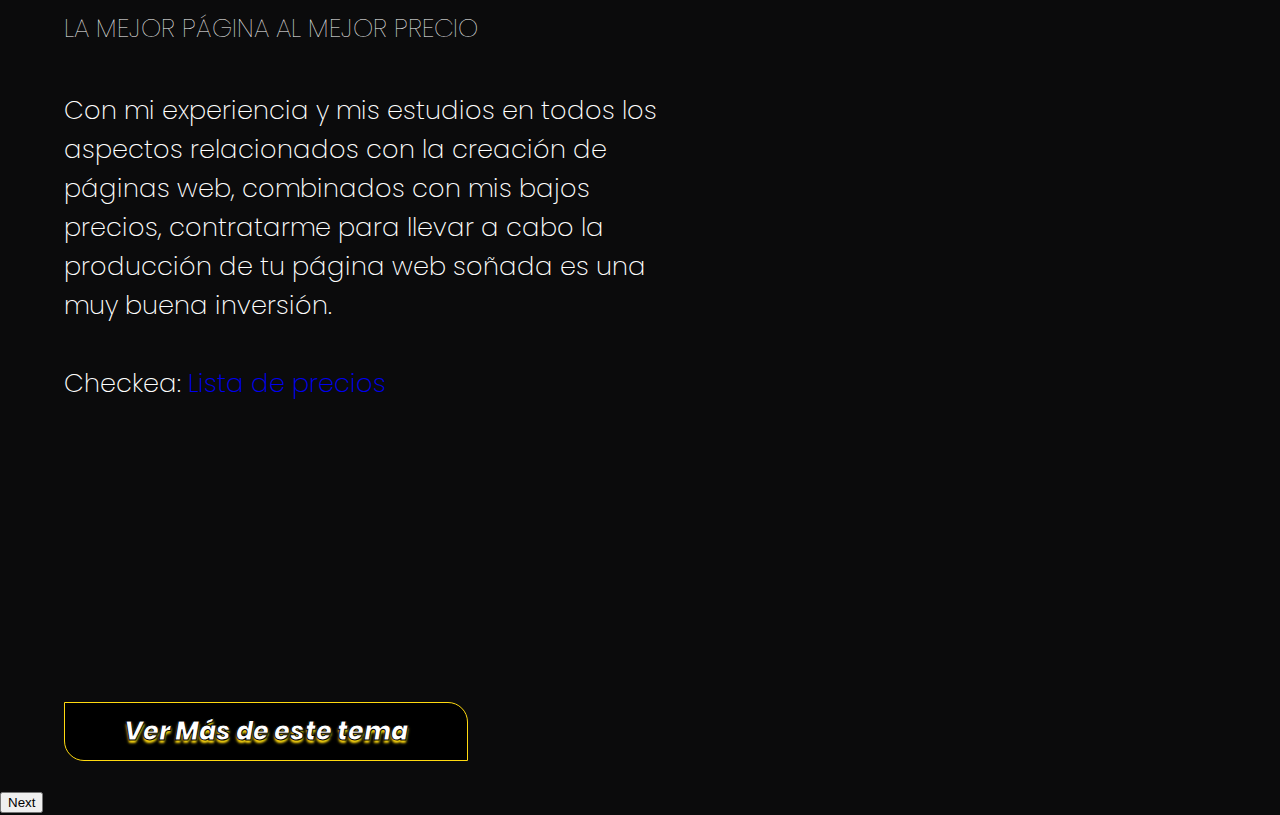
==== commit db1ca2fb: "better responsive experience" ====
--- a/index.html
+++ b/index.html
@@ -174,10 +174,12 @@
 
 <!-- desktop binevenida -->
     <div class="bienvenida slide-in-blurred-bottom">
-      <br /><br />
-      <div class="foto"></div>
-
-      <h1 class="h1">Desarrollador & Diseñador Web</h1>
+      
+      
+
+      <div class="txt-bienvenidos">
+        <div class="foto"></div>
+        <h1 class="h1">Desarrollador & Diseñador Web</h1>
       <hr class="lineaMedio" />
 
       <h3 class="subH1 h3">
@@ -185,6 +187,7 @@
         <b>Desarrollador Web Full Stack</b> con conocimientos de
         <b>diseño UX/UI</b>.
       </h3>
+      </div>
     </div>
 
 
--- a/css/sobreMiflex.css
+++ b/css/sobreMiflex.css
@@ -52,8 +52,8 @@
   margin-left: 5vw;
 }
 .foto {
-  width: 300px;
-  height: 300px;
+  width: 25vw;
+  height: 25vw;
   border-radius: 50%;
   border: 1.5px solid #ffda10;
   background-image: url("../img/WhatsApp\ Image\ 2022-08-11\ at\ 5.55.39\ PM.jpeg");
@@ -69,8 +69,8 @@
   text-shadow: 0px 2.5px 2.5px #ffda10;
   text-align: center;
   color: white;
-  margin-top: 15px;
-  font-size: 3.2vw;
+  margin-top: 1rem;
+  font-size: 4vw;
 }
 .lineaMedio {
   clear: both;
@@ -79,6 +79,13 @@
   width: 30%;
   opacity: 0.75;
 }
+.txt-bienvenidos {
+ height: 85.8vh;
+ display: flex;
+ flex-direction: column;
+ align-items: center;
+ justify-content: center;
+}
 .h3 {
   color: white;
   text-align: center;
@@ -86,9 +93,9 @@
   font-style: normal;
   font-weight: 200;
   margin: 0 auto;
-  width: 50%;
-  margin-top: 15px;
-  font-size: 2.2vw;
+  width: 80%;
+  margin-top: 1rem;
+  font-size: 3vw;
 }
 
 body {
@@ -176,19 +183,19 @@
   text-shadow: 0px 4px 4px rgba(0, 0, 0, 0.75);
   margin-bottom: 0;
   color: #e900ff;
-  font-size: 5rem;
+  font-size: 5vw;
   margin-top: 3vh;
 }
 .h3-b {
   font-family: "Poppins", sans-serif;
   font-weight: 300;
   color: rgba(0, 0, 0, 0.7);
-  font-size: 3rem;
+  font-size: 4vw;
 }
 .p-b {
   font-family: "Poppins", sans-serif;
   font-weight: 400;
-  font-size: 1.5rem;
+  font-size: 2vw;
 }
 .btn-a {
   -webkit-text-stroke: 1px #000;
@@ -291,14 +298,14 @@
   font-family: "Poppins", sans-serif;
   font-weight: 100;
   color: white;
-  font-size: 3vw;
+  font-size: 4vw;
   border-bottom: 1px solid #ffda10;
   margin-top: 10px;
 }
 .p-c {
   font-family: "Poppins", sans-serif;
   font-weight: 200;
-  font-size: 1.6rem;
+  font-size: 2vw;
   color: white;
 }
 .linkProyectos {
